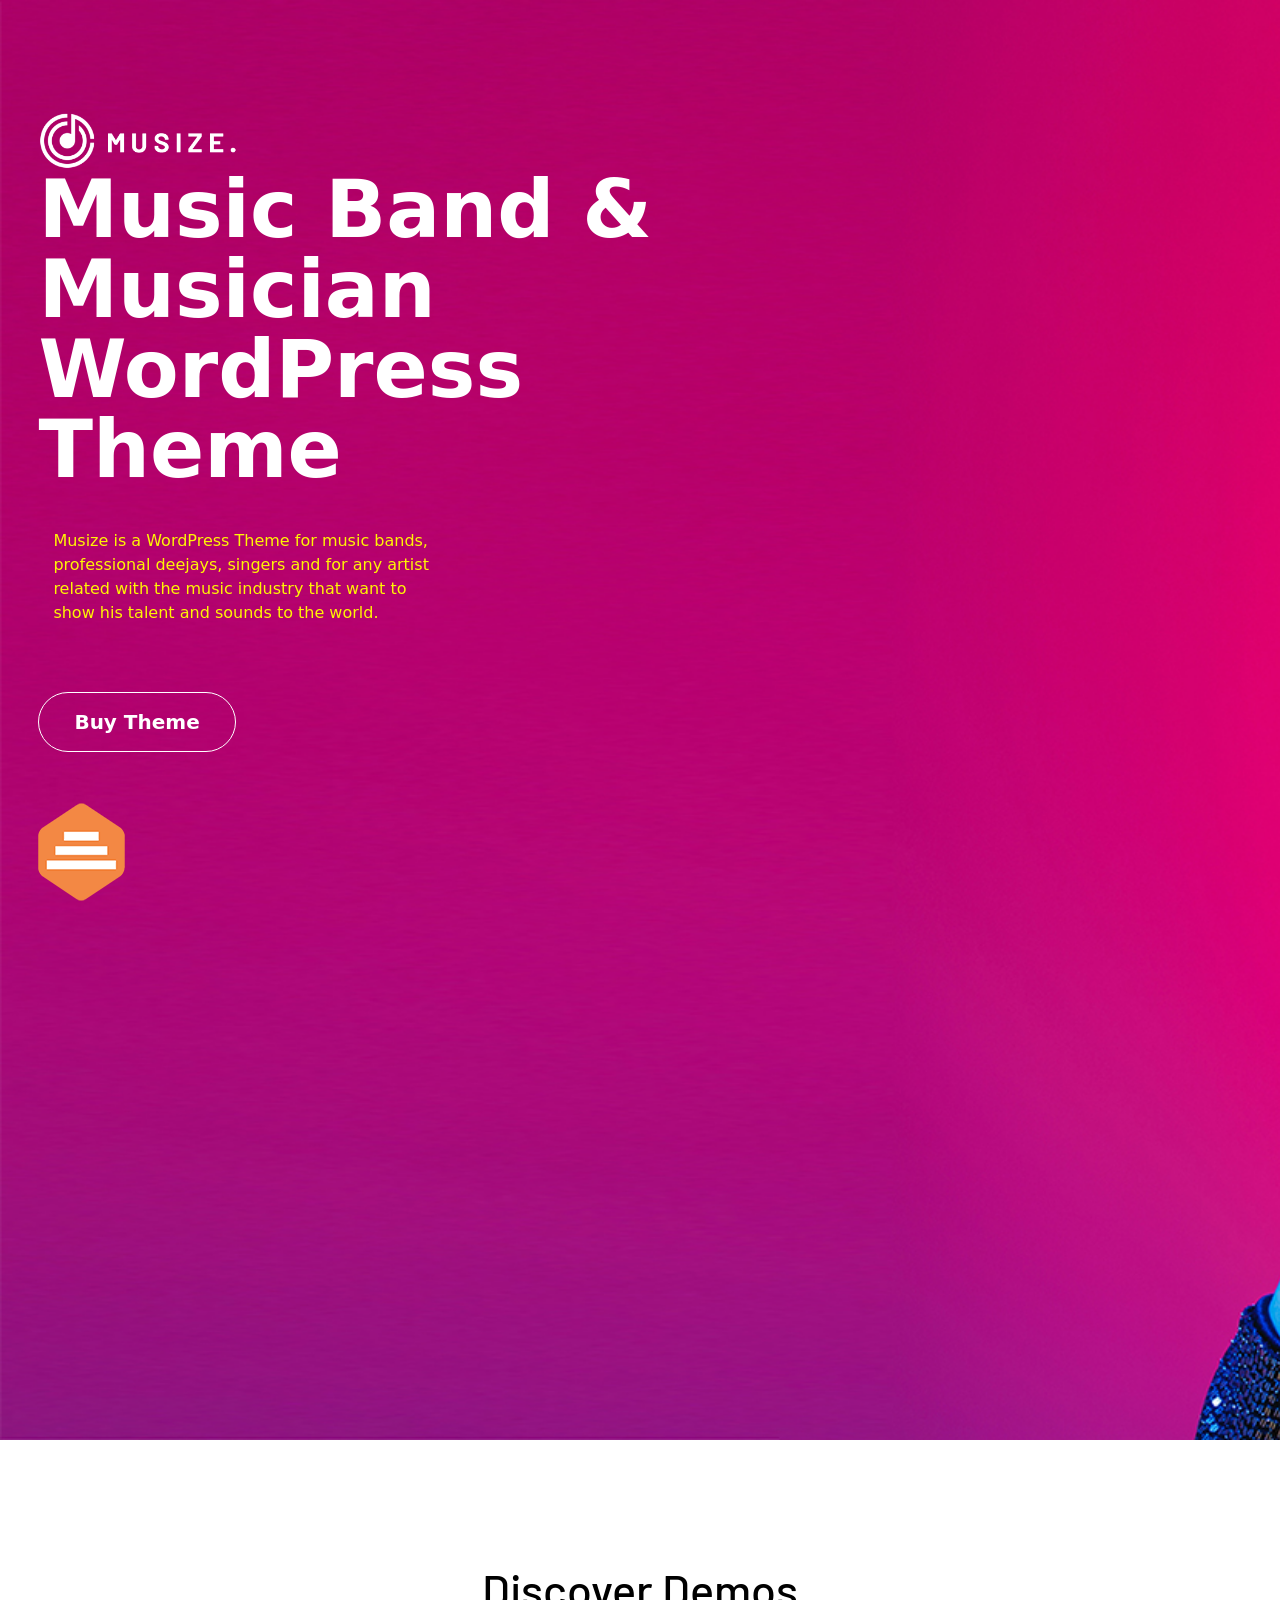
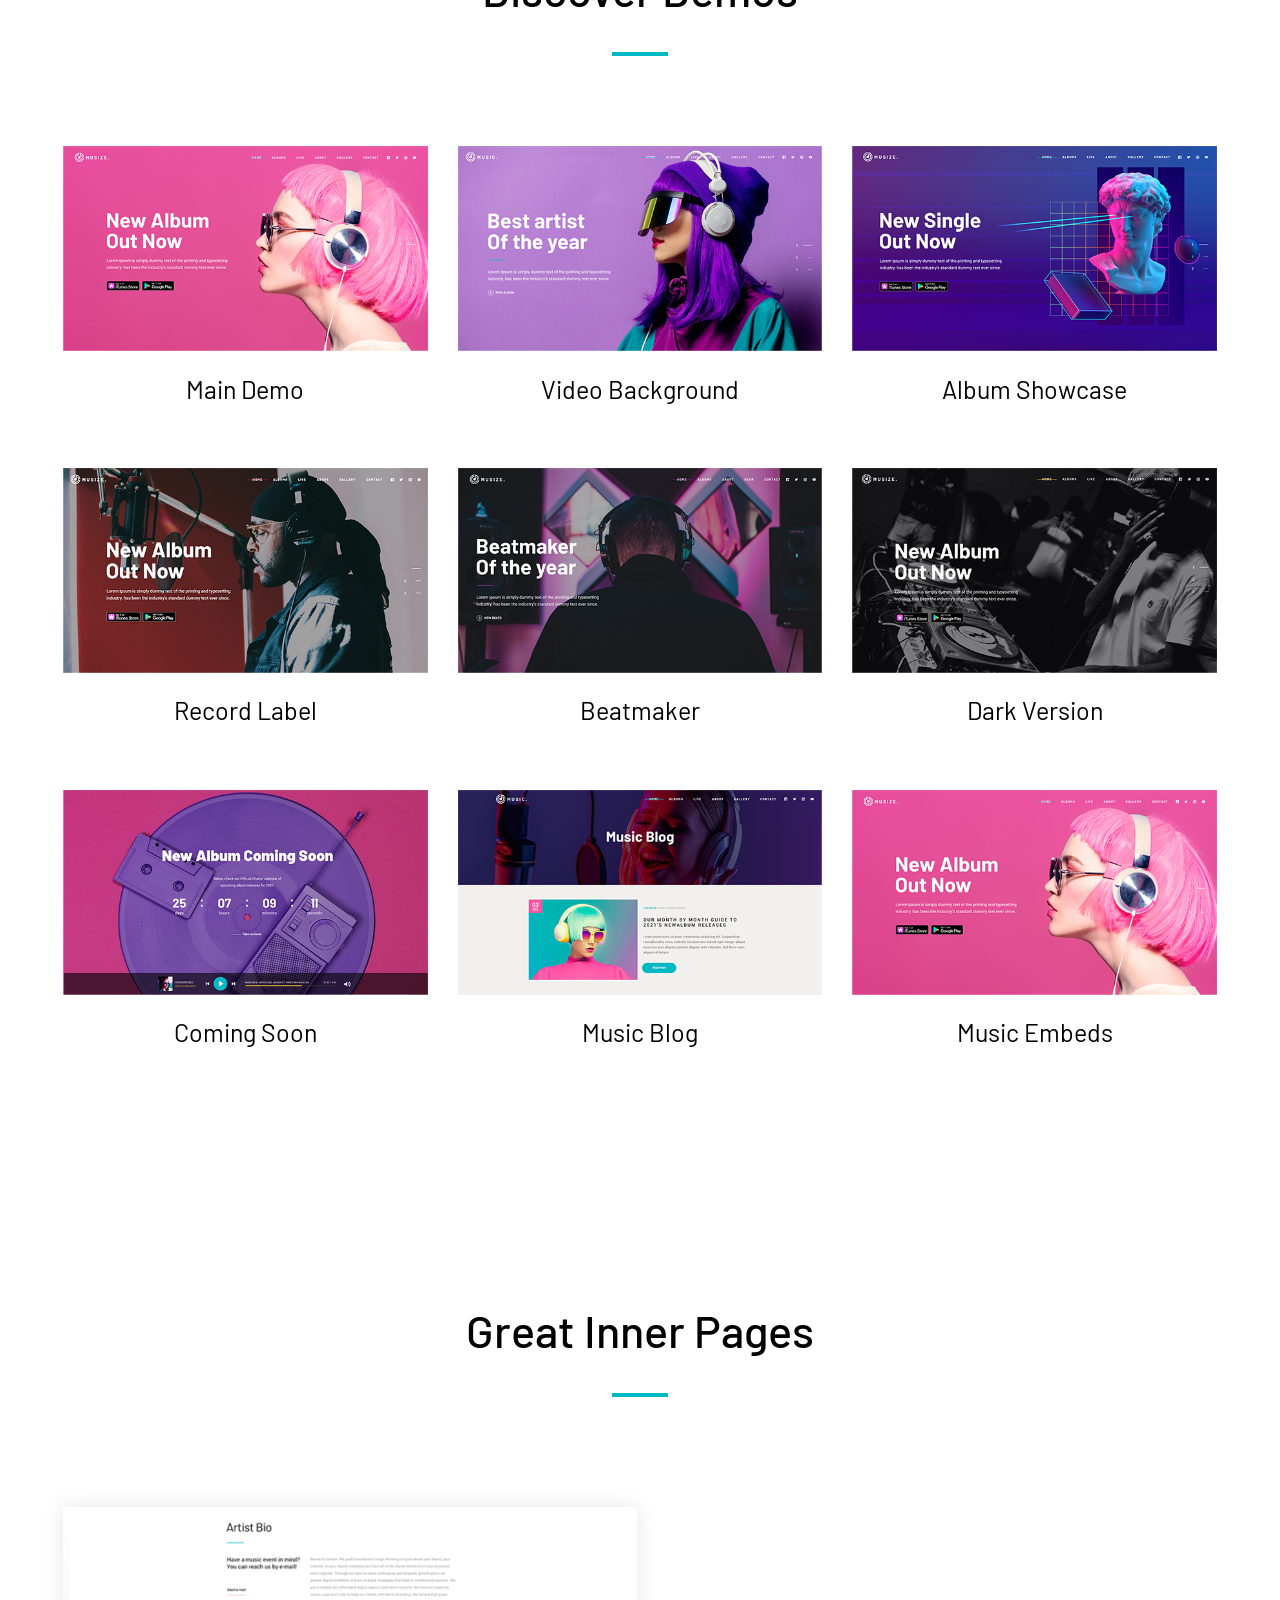
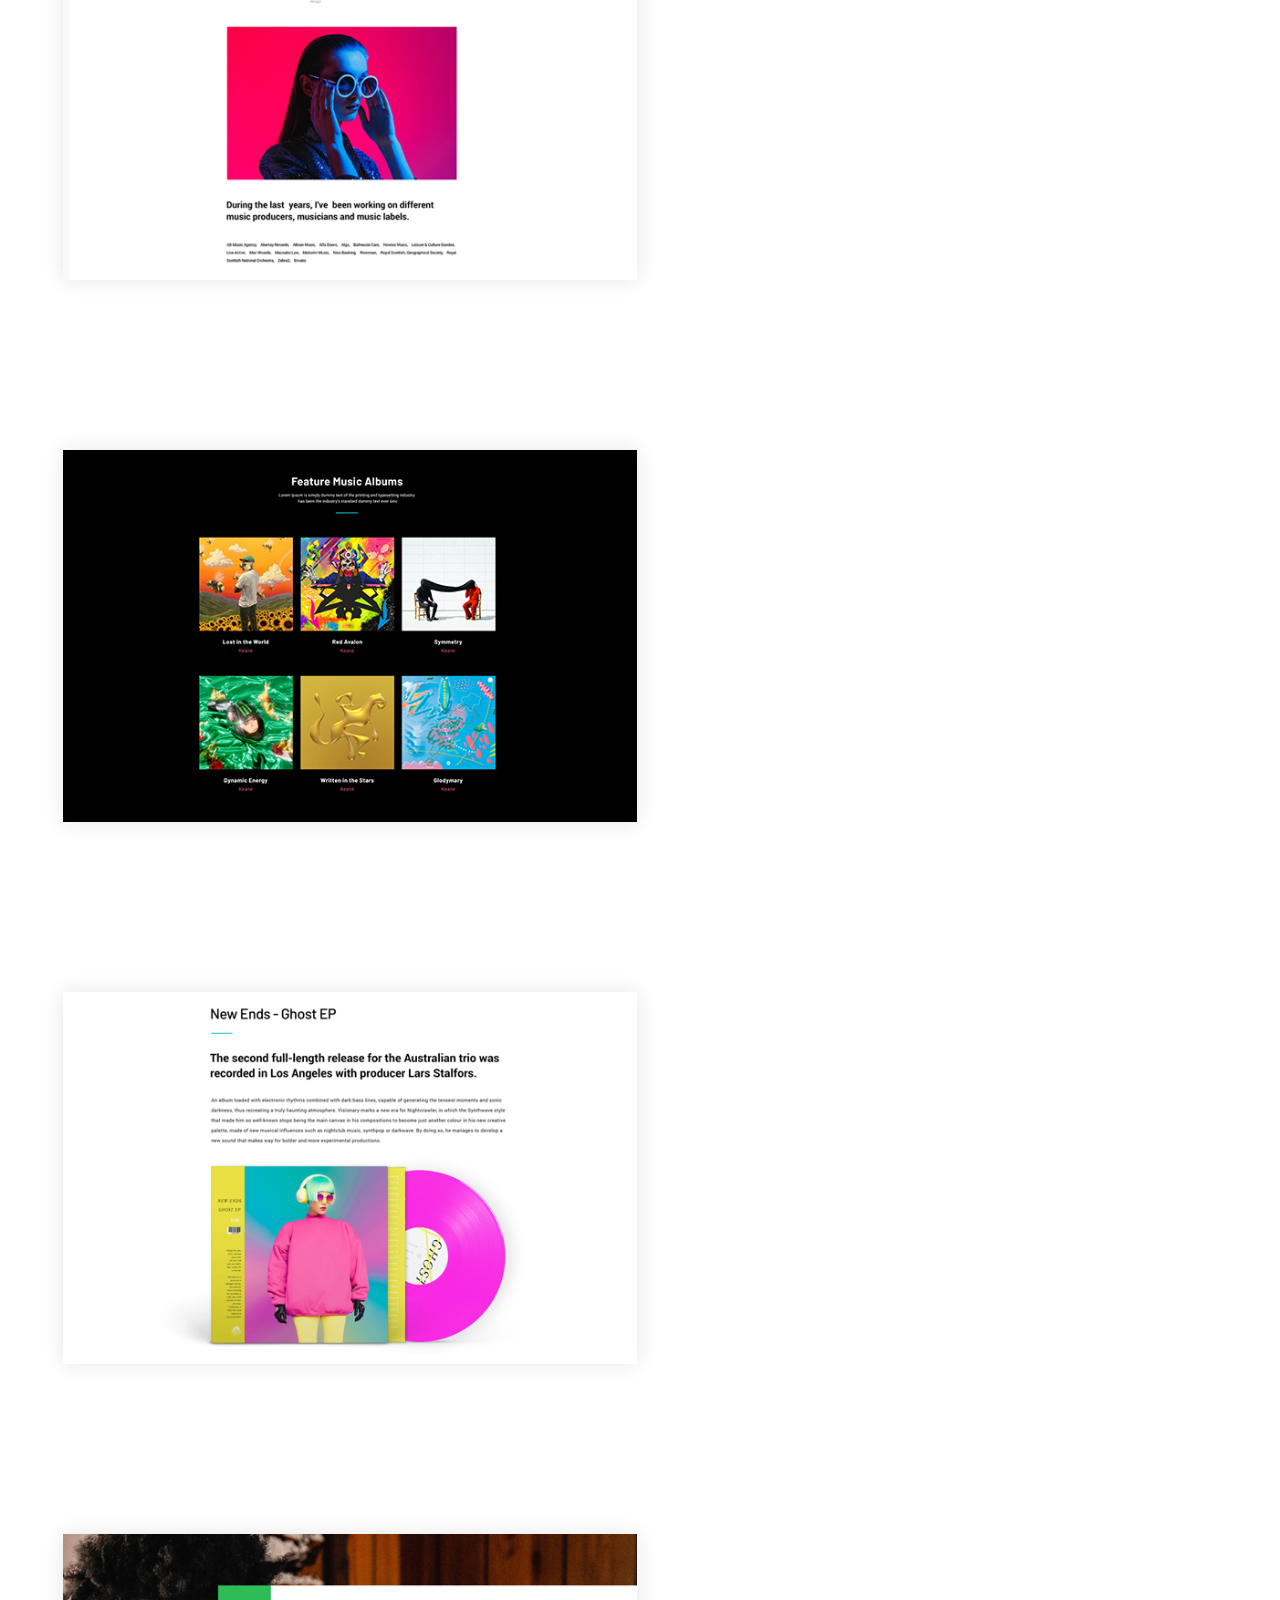
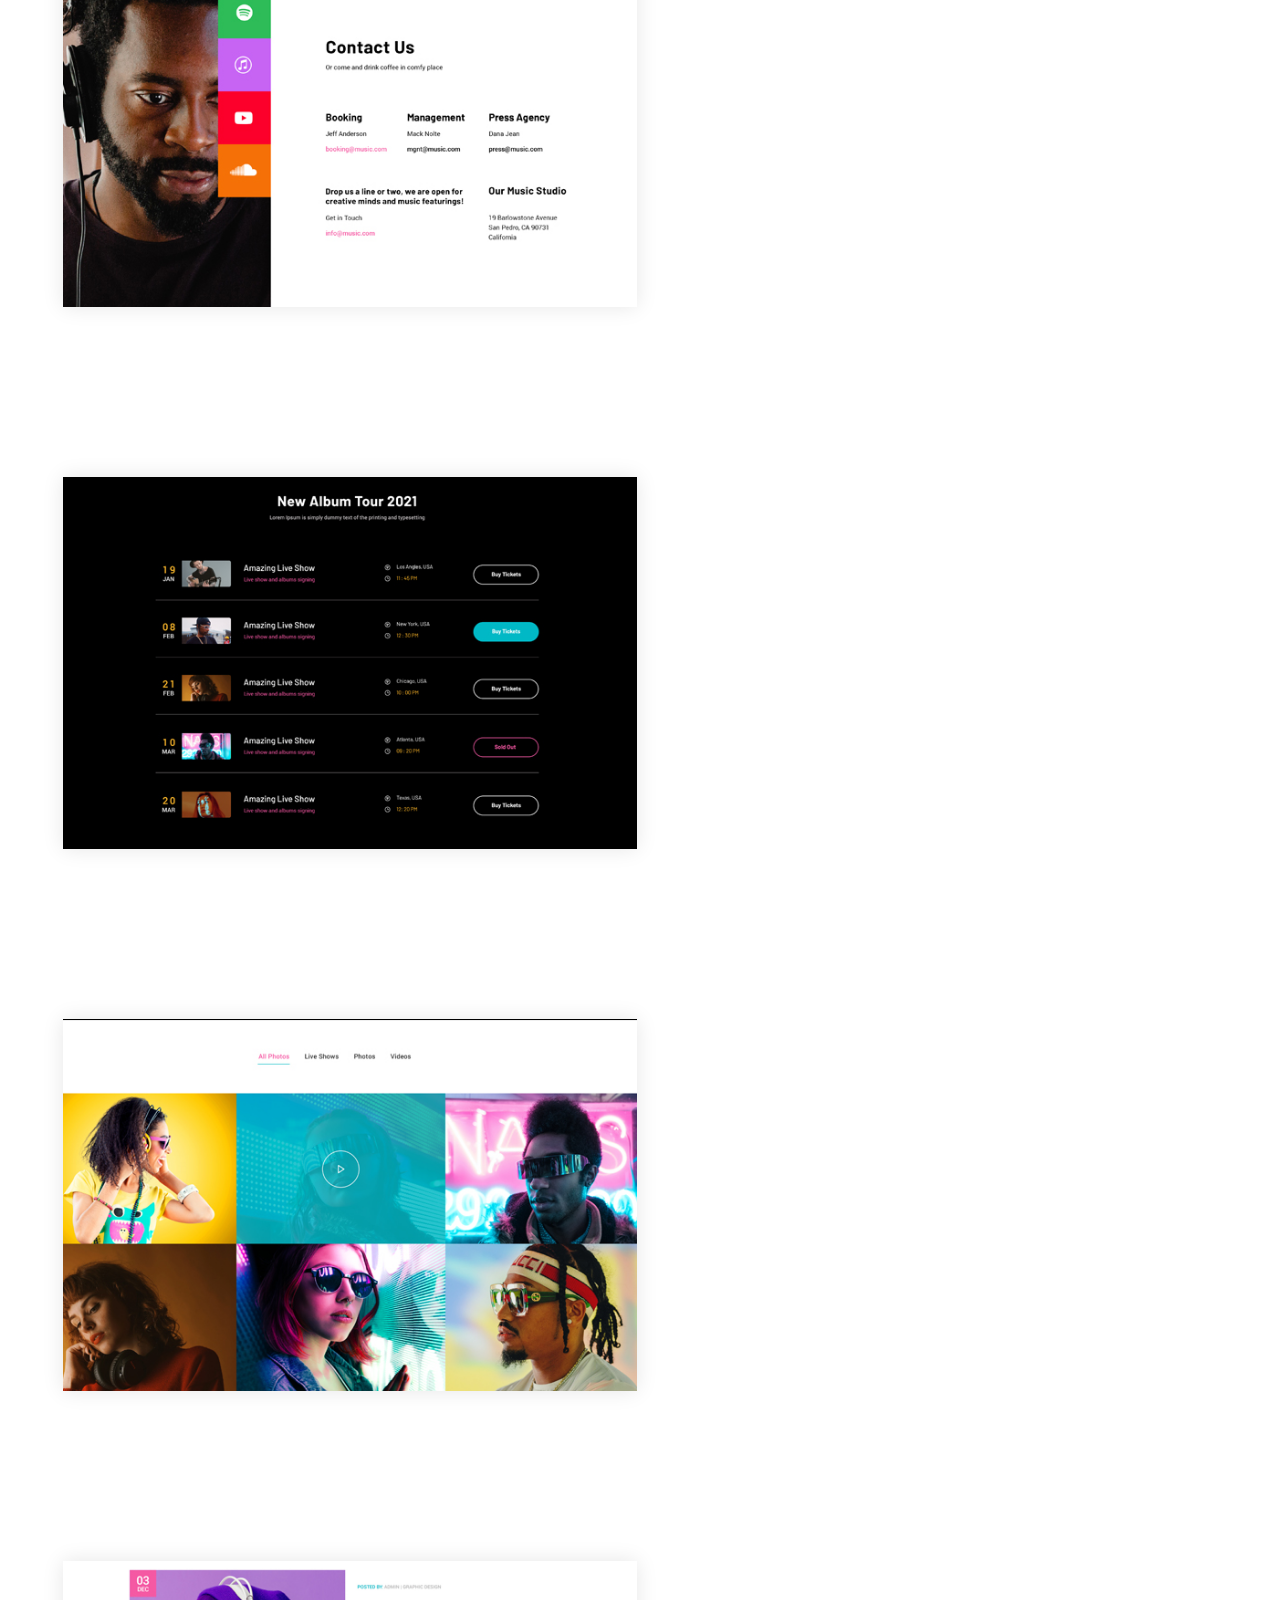
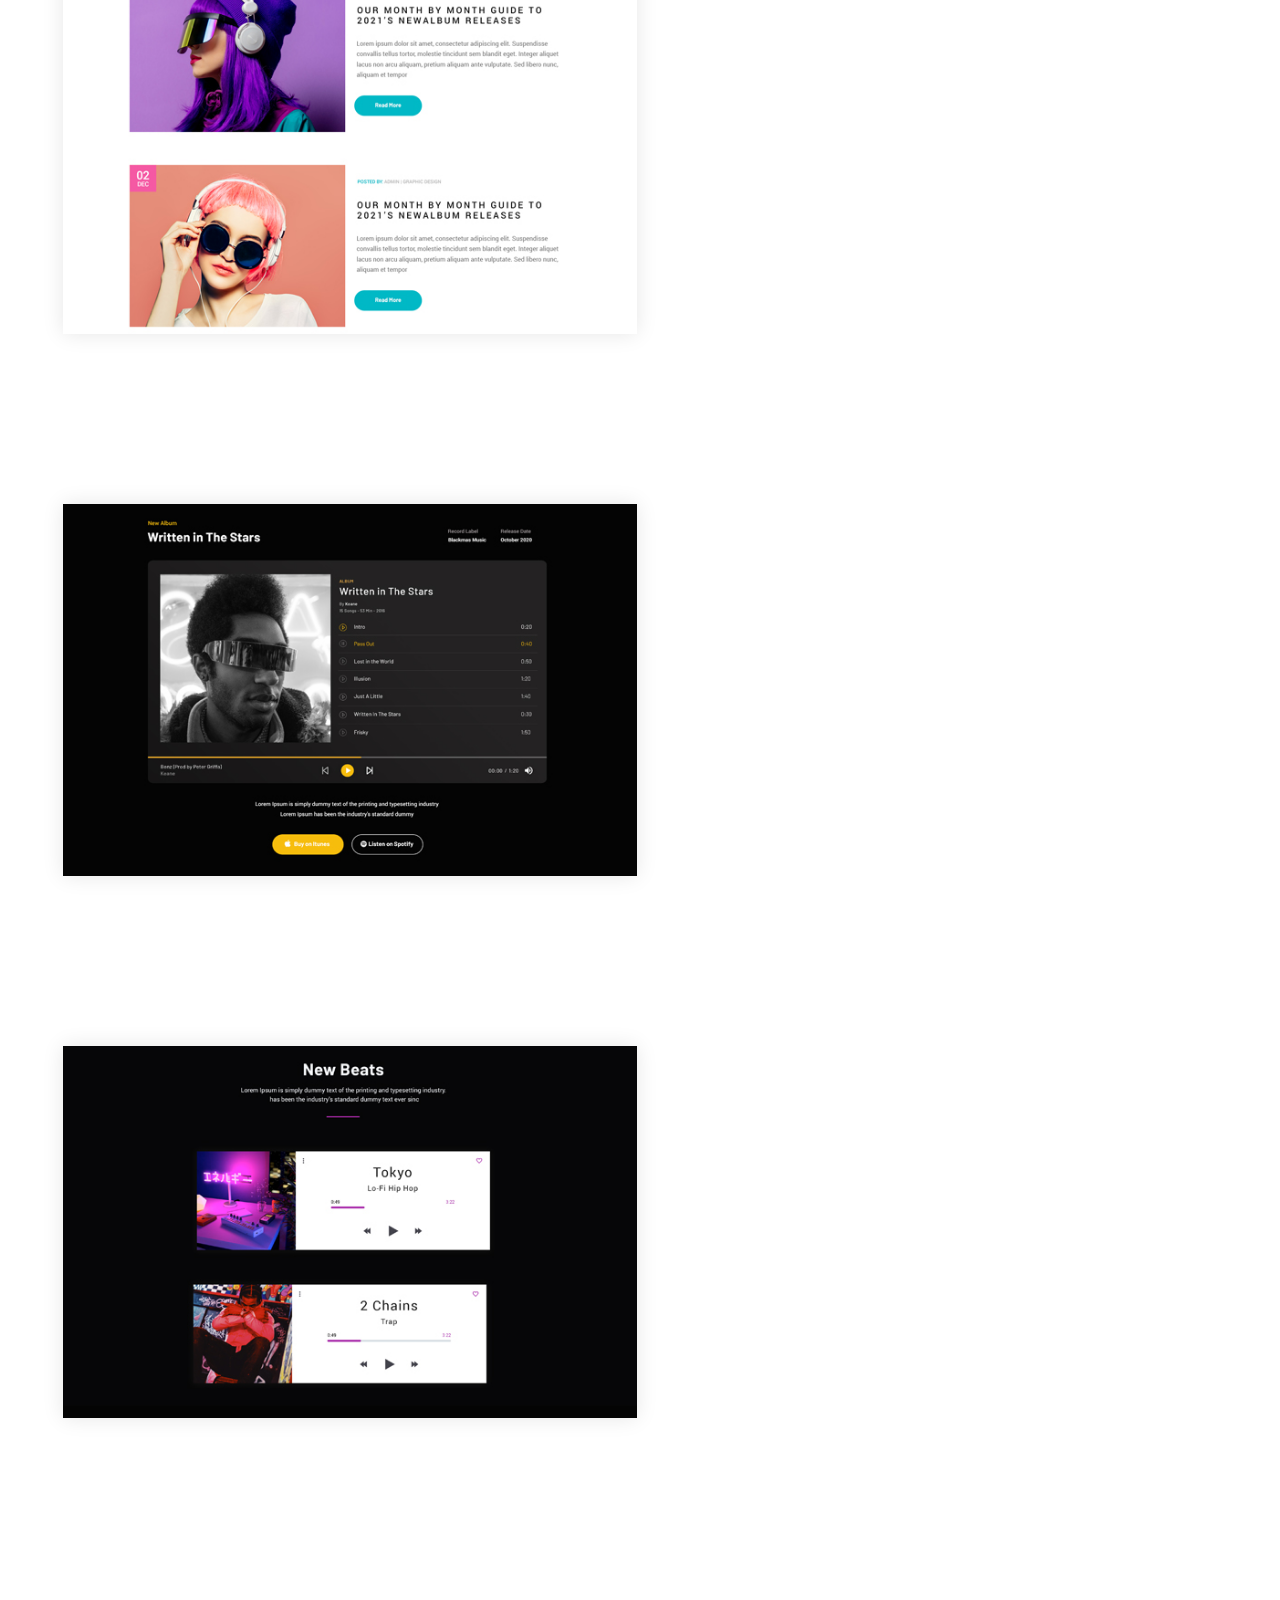
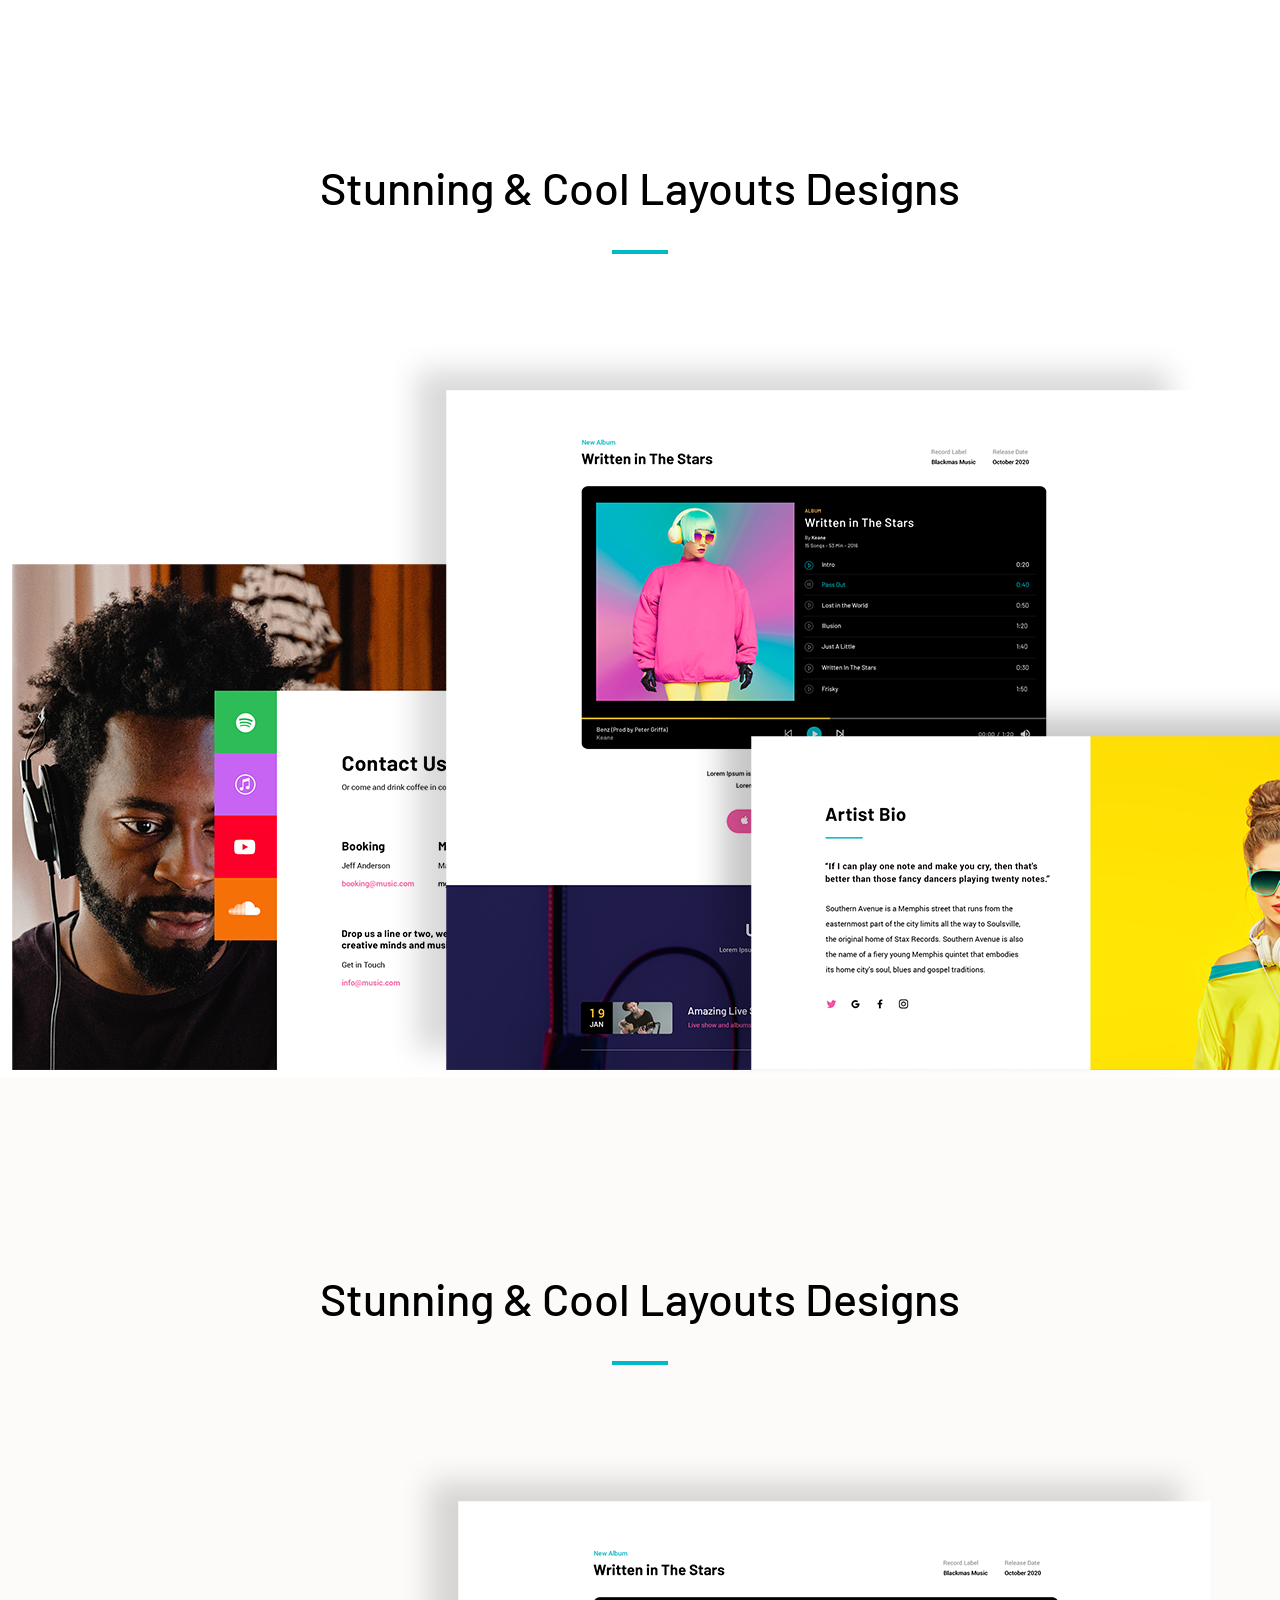
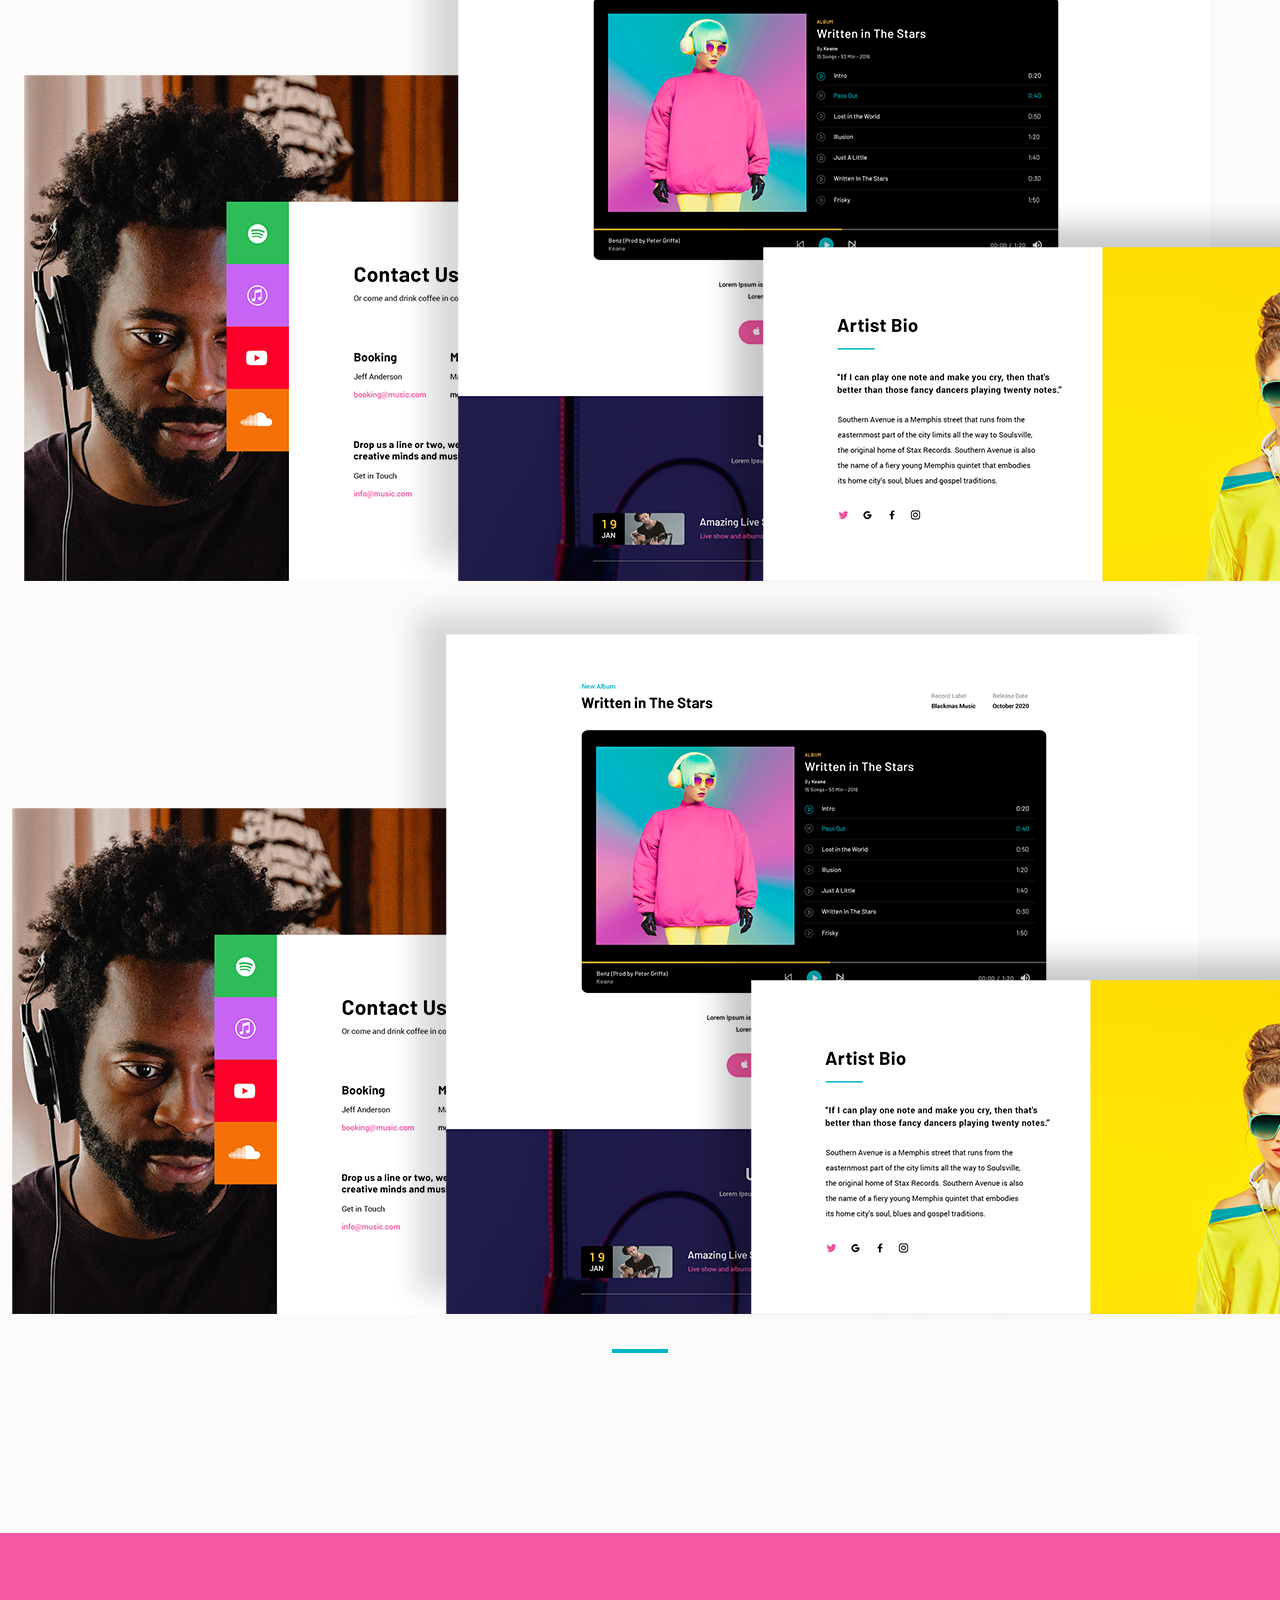
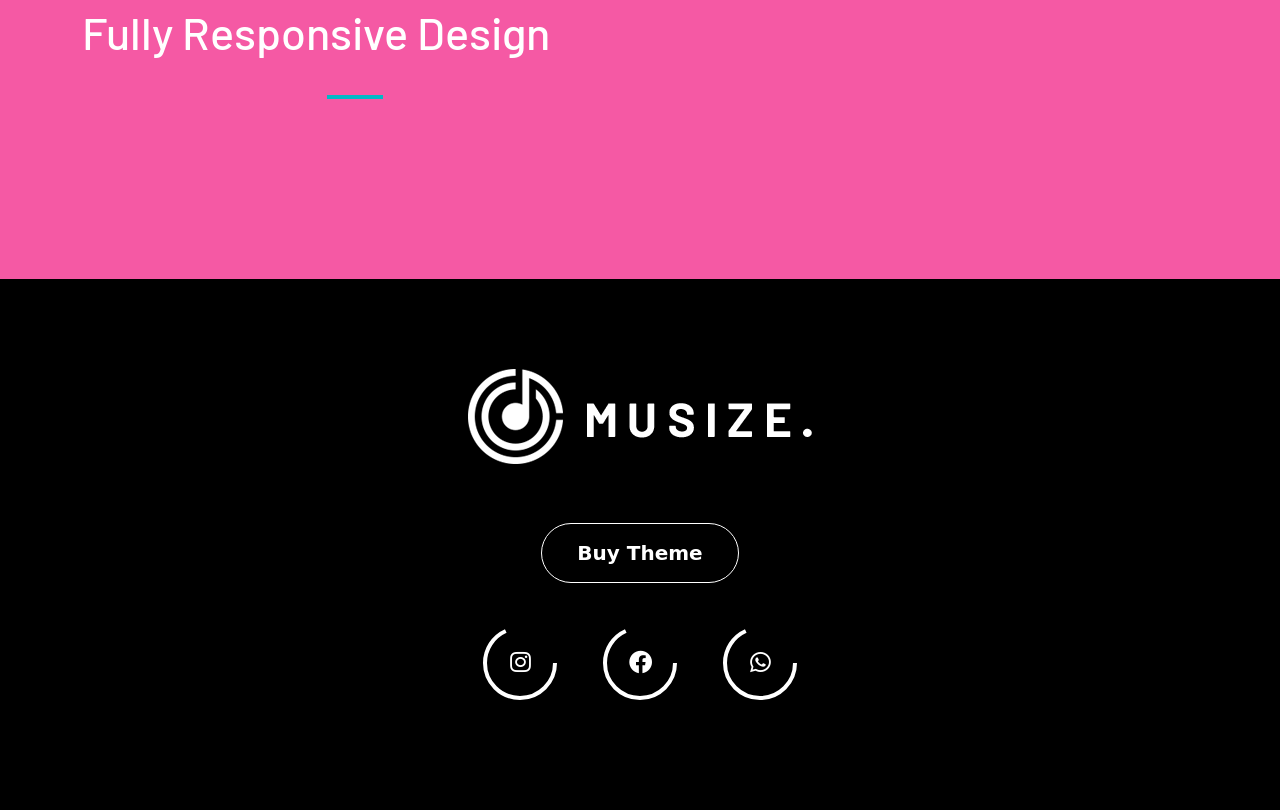
==== index.html @ 23f2fbb3 "Agregando iconos en footer" ====
<!DOCTYPE html>
<html lang="en">

<head>
    <meta charset="utf-8" />
    <meta name="viewport" content="width=device-width, initial-scale=1" />

    <title>EP1</title>
    <link href="https://cdn.jsdelivr.net/npm/bootstrap@5.2.1/dist/css/bootstrap.min.css" rel="stylesheet"
        integrity="sha384-iYQeCzEYFbKjA/T2uDLTpkwGzCiq6soy8tYaI1GyVh/UjpbCx/TYkiZhlZB6+fzT" crossorigin="anonymous" />
    <link rel="stylesheet" type="text/css" href="//cdn.jsdelivr.net/npm/slick-carousel@1.8.1/slick/slick.css"/>
    <link rel="stylesheet" type="text/css" href="//cdn.jsdelivr.net/npm/slick-carousel@1.8.1/slick/slick-theme.css"/>
    <link rel="stylesheet" href="https://unpkg.com/boxicons@2.1.1/css/boxicons.min.css">
    <link rel="stylesheet" href="css/style.css" />
    
</head>

<body>

    <div id="container" class="img-fluid">
        <div id="david">
            <div id="logo">
                <img src="img/logo.png" width="200px" alt="">
            </div>
            <h2 class="col-lg-7 col-md-6 col-sm-6">Music Band & Musician WordPress Theme</h2>
            <p class="col-lg-4 col-md-6 col-sm-6">Musize is a WordPress Theme for music bands, professional deejays,
                singers and for any artist related with the music industry that want to show his talent and sounds to
                the world.</p>
            <a id="boton" href="https://themeforest.net/item/musize-a-vivid-music-wordpress-theme/33790207" title=""
                class="ld-btn" target="_blank">buy theme</a> <br>
            <img src="img/pw.png" alt="">
        </div>
    </div>

    <div class="landing-page">
        <script src="https://cdn.jsdelivr.net/npm/bootstrap@5.2.1/dist/js/bootstrap.bundle.min.js"
            integrity="sha384-u1OknCvxWvY5kfmNBILK2hRnQC3Pr17a+RTT6rIHI7NnikvbZlHgTPOOmMi466C8"
            crossorigin="anonymous"></script>

        <!-- Logo flotante-->
        <div class="logo-1">
            <img src="http://jellydemos.com/musize/landing/" alt="logotipo" title="Logo">
        </div>
        <!---->

        <!-- Enrique Alvites (Dicover Demos) -->

        <!-- Cabecera -->

        <section class="block">
            <div class="container-fluid">
                <div class="sec-v-title text-center">
                    <h2>Discover Demos</h2>
                </div>

                <!-- Canciones -->

                <div class="songs">
                    <div class="row" id="padre">
                        <div class="col-lg-4 col-md-6 col-sm-6 div-demo">
                            <div class="song">
                                <div class="repo-song-file">
                                    <img src="img/ea-img-1.jpg" class="imgmove" alt="">
                                    <a href="#" class="t-link"></a>
                                </div>
                                <h3>
                                    <a href="#">Main Demo</a>
                                </h3>
                            </div>
                        </div>
                        <div class="col-lg-4 col-md-6 col-sm-6 div-demo">
                            <div class="song">
                                <div class="repo-song-file">
                                    <img src="img/ea-img-2.jpg" class="imgmove" alt="">
                                    <a href="#" class="t-link"></a>
                                </div>
                                <h3>
                                    <a href="#">Video Background</a>
                                </h3>
                            </div>
                        </div>
                        <div class="col-lg-4 col-md-6 col-sm-6 div-demo">
                            <div class="song">
                                <div class="repo-song-file">
                                    <img src="img/ea-img-3.jpg" class="imgmove" alt="">
                                    <a href="#" class="t-link"></a>
                                </div>
                                <h3>
                                    <a href="#">Album Showcase</a>
                                </h3>
                            </div>
                        </div>
                        <div class="col-lg-4 col-md-6 col-sm-6 div-demo">
                            <div class="song">
                                <div class="repo-song-file">
                                    <img src="img/ea-img-4.jpg" class="imgmove" alt="">
                                    <a href="#" class="t-link"></a>
                                </div>
                                <h3>
                                    <a href="#">Record Label</a>
                                </h3>
                            </div>
                        </div>
                        <div class="col-lg-4 col-md-6 col-sm-6 div-demo">
                            <div class="song">
                                <div class="repo-song-file">
                                    <img src="img/ea-img-5.jpg" class="imgmove" alt="">
                                    <a href="#" class="t-link"></a>
                                </div>
                                <h3>
                                    <a href="#">Beatmaker</a>
                                </h3>
                            </div>
                        </div>
                        <div class="col-lg-4 col-md-6 col-sm-6 div-demo">
                            <div class="song">
                                <div class="repo-song-file">
                                    <img src="img/ea-img-6.jpg" class="imgmove" alt="">
                                    <a href="#" class="t-link"></a>
                                </div>
                                <h3>
                                    <a href="#">Dark Version</a>
                                </h3>
                            </div>
                        </div>
                        <div class="col-lg-4 col-md-6 col-sm-6 div-demo">
                            <div class="song">
                                <div class="repo-song-file">
                                    <img src="img/ea-img-7.jpg" class="imgmove" alt="">
                                    <a href="#" class="t-link"></a>
                                </div>
                                <h3>
                                    <a href="#">Coming Soon</a>
                                </h3>
                            </div>
                        </div>
                        <div class="col-lg-4 col-md-6 col-sm-6 div-demo">
                            <div class="song">
                                <div class="repo-song-file">
                                    <img src="img/ea-img-8.jpg" class="imgmove" alt="">
                                    <a href="#" class="t-link"></a>
                                </div>
                                <h3>
                                    <a href="#">Music Blog</a>
                                </h3>
                            </div>
                        </div>
                        <div class="col-lg-4 col-md-6 col-sm-6 div-demo">
                            <div class="song">
                                <div class="repo-song-file">
                                    <img src="img/ea-img-9.jpg" class="imgmove" alt="">
                                    <a href="#" class="t-link"></a>
                                </div>
                                <h3>
                                    <a href="#">Music Embeds</a>
                                </h3>
                            </div>
                        </div>
                    </div>
                </div>
            </div>
        </section>

        <!--Guerson Leon (Carousel)-->
        <section class="block">
            <div class="fixed-bg bg-lightt"></div>
            <div class="container-fluid">
                <div class="sec-v-title text-center">
                    <h2>Great Inner Pages</h2>
                </div>
                <!--sec-v-title end-->
                <!--Inner pages Carousel-->
                <div class="innerpages innerpage-slider row">
                    <div class="col-lg-4" style="width: 604px;">
                        <div class="innerpage">
                            <div class="innerpage-thumb">
                                <img src="img/carousel01.jpg" alt>
                                <a href="#" title class="t-link"></a>
                            </div>
                        </div>
                    </div>
                    <div class="col-lg-4" style="width: 604px;">
                        <div class="innerpage">
                            <div class="innerpage-thumb">
                                <img src="img/carousel02.jpg" alt>
                                <a href="#" title class="t-link"></a>
                            </div>
                        </div>
                    </div>
                    <div class="col-lg-4" style="width: 604px;">
                        <div class="innerpage">
                            <div class="innerpage-thumb">
                                <img src="img/carousel03.jpg" alt>
                                <a href="#" title class="t-link"></a>
                            </div>
                        </div>
                    </div>
                    <div class="col-lg-4" style="width: 604px;">
                        <div class="innerpage">
                            <div class="innerpage-thumb">
                                <img src="img/carousel04.jpg" alt>
                                <a href="#" title class="t-link"></a>
                            </div>
                        </div>
                    </div>
                    <div class="col-lg-4" style="width: 604px;">
                        <div class="innerpage">
                            <div class="innerpage-thumb">
                                <img src="img/carousel05.jpg" alt>
                                <a href="#" title class="t-link"></a>
                            </div>
                        </div>
                    </div>
                    <div class="col-lg-4" style="width: 604px;">
                        <div class="innerpage">
                            <div class="innerpage-thumb">
                                <img src="img/carousel06.jpg" alt>
                                <a href="#" title class="t-link"></a>
                            </div>
                        </div>
                    </div>
                    <div class="col-lg-4" style="width: 604px;">
                        <div class="innerpage">
                            <div class="innerpage-thumb">
                                <img src="img/carousel07.jpg" alt>
                                <a href="#" title class="t-link"></a>
                            </div>
                        </div>
                    </div>
                    <div class="col-lg-4" style="width: 604px;">
                        <div class="innerpage">
                            <div class="innerpage-thumb">
                                <img src="img/carousel08.jpg" alt>
                                <a href="#" title class="t-link"></a>
                            </div>
                        </div>
                    </div>
                    <div class="col-lg-4" style="width: 604px;">
                        <div class="innerpage">
                            <div class="innerpage-thumb">
                                <img src="img/carousel09.jpg" alt>
                                <a href="#" title class="t-link"></a>
                            </div>
                        </div>
                    </div>
                
                </div>

                <!--Innerpages Carousel END-->
            </div>

        </section>
    </div>

 
    <section class="block pb-0">
        <div class="fixed-bg bg-lightt"></div>
        <div class="container-fluid">
            <div class="sec-v-title text-center">
                <h2>Stunning &amp; Cool Layouts Designs</h2>
            </div><!--sec-v-title end-->
            <div class="dp-bg text-center">
                <img src="img/section.png" alt="">
            </div><!--dp-bg end-->
        </div>
    </section>

    <section class="responsive-design">


    <!-- REVISIÓN -->

    <section id="contenido" class="padded">
        <div class="container-fluid">
            <div class="sec-v-title text-center">


                <section class="block pb-0">
                    <div class="fixed-bg bg-lightt">
                        <div class="container-fluid">
                            <div class="sec-v-title text-center">

                                <h2>Stunning &amp; Cool Layouts Designs</h2>
                            </div>
                            <!--sec-v-title end-->
                            <div class="dp-bg text-center">
                                <img src="img/section.png" alt="">
                            </div>
                            <!--dp-bg end-->
                        </div>
                    </div>
                </section>

                <!-- REVISIÓN -->

                <!-- REVISIÓN -->

                <!--sec-v-title end-->
                <div class="img-fluid imgmove col-md-12">
                    <img src="img/section.png" alt="">
                </div>
                <!--dp-bg end-->
            </div>
    </section>
    <!---->

    <section id="responsive" class="responsive-design padded">
        <div class="container">
            <div class="row align-items-center">
                <div class="col-lg-6">
                    <div class="sec-v-title v2">


                        <h2 id="tex">Fully Responsive Design </h2>
                    </div>
                </div>
                <div class="col-lg-6">
                    <div class="sp-img">
                        <img src="assets/images/resources/landing/sp1.png" alt="">
                    </div><!--sp-img end-->
                </div>
            </div>
        </div>
    </section>    

    <footer class="footer1">
        <div class="caja1">
            <div class="caja2">
                <img src="img/img2.png" alt="">
            </div>
            <div>
                <a href="https://themeforest.net/item/musize-a-vivid-music-wordpress-theme/33790207" title class="buy" target="_blank">Buy Theme</a>
            </div>
            <div class="icon1">
                <div class="icon2">
                    <svg heigth="80" width="80">
                        <circle cx="40" cy="40" r="35" stroke="white" stroke-width="4" fill="none"></circle>
                    </svg>
                    <i class='bx bxl-instagram'></i>
                </div>
                <div class="icon2">
                    <svg heigth="80" width="80">
                        <circle cx="40" cy="40" r="35" stroke="white" stroke-width="4" fill="none"></circle>
                    </svg>
                    <i class='bx bxl-facebook-circle'></i>
                </div>
                <div class="icon2">
                    <svg heigth="80" width="80">
                        <circle cx="40" cy="40" r="35" stroke="white" stroke-width="4" fill="none"></circle>
                    </svg>
                    <i class='bx bxl-whatsapp' ></i>
                </div>
            </div>   
        </div>
    </footer>
    <!-- REVISIÓN -->

    <script src="lib/jquery.js"></script>
    <script src="lib/main.js"></script>
    <script type="text/javascript" src="//cdn.jsdelivr.net/npm/slick-carousel@1.8.1/slick/slick.min.js"></script>

</body>

</html>
---- css/style.css ----
@import url('https://fonts.googleapis.com/css2?family=Barlow&display=swap');
@import url('https://fonts.googleapis.com/css2?family=Barlow:ital,wght@0,100;0,200;0,300;0,400;0,500;0,600;0,700;0,800;0,900;1,100;1,200;1,300;1,400;1,500;1,600;1,700;1,800;1,900&family=Roboto:ital,wght@0,100;0,300;0,400;0,500;0,700;0,900;1,100;1,300;1,400;1,500;1,700;1,900&display=swap');

.logo-1{

    width:70px;
    height:132px;position:fixed;
    top:100px;
    left:0px;
    z-index:99999;
    text-indent:-9999px;
    background: url(http://www.designnominees.com/ribbons/designnominees-ribbon-black-left.png) no-repeat;
}

.sec-v-title {
	position: relative;
	padding-bottom: 32px;
	margin-bottom: 90px;
	margin-top: -18px;
}

.sec-v-title h2 {
	color: #000000;
	font-size: 45px;
	font-weight: 700;
	text-transform: capitalize;
}

/* Enrique Alvites */

/* div class="lading-page" */


.landing-page .container-fluid{
	padding: 0 60px;
}

/* Section "block" */

section{
	display: block;
	position: relative;
}

.block{
	padding: 140px 0;
}

.sec-v-title h2{
	color: #000000;
	font-family: 'Barlow', sans-serif;
	font-size: 45px;
	font-weight: 500;
	text-transform: capitalize;
}


.sec-v-title{
	position: relative;
	padding-bottom: 32px;
	margin-bottom: 90px;
	margin-top: -18px;
}

.sec-v-title:before{
	content: '';
	position: absolute;
	bottom: 0%;
	left: 50%;
	width: 56px;
	height: 4px;
	background-color: #00b9c6;
	transform: translateX(-50%);
}

.songs{
	margin: 0;
	padding: 0;
	border: 0;
	vertical-align: baseline;
	margin-bottom: -70px;

}

#padre{
	/* margin: 0 -15px; */
}

.song{
	text-align: center;
	margin-bottom: 62px;
	
}

.repo-song-file{
	margin-bottom: 20px;
	position: relative;
	transition: all 0.3 ease;
	
}

.repo-song-file img{
	width: 100%;
}

.t-link{
	display: block;
	position: absolute;
	top: 0;
	left: 0;
	width: 100%;
	height: 100%;
	transition: all 0.4s ease-in-out;
	color: inherit;
}

.song h3{
	font-family: 'Barlow', sans-serif;
	color: #010100;
	font-size: 25px;
	text-transform: capitalize;
	font-weight: 400;
	padding: 2.3px;
}

.song h3 a{
	text-decoration: none;
	color: inherit;
}

a:hover{
	text-decoration: none;
	color: inherit;
}

.div-demo{
	padding: 0 15px;
}
/* Fin Enrique Alvites */

.carousel-inner img{
    max-width: 200vh;
    object-fit: cover;
} 
.padded{
    padding-top: 90px;
    padding-bottom: 90px;
}

#carousel {
    position: relative;
}

#cabezera{
	background-color: rgba(226,1,101,255);
}
#contenido{
	background-color: rgba(252,251,250,255);
}
#responsive{
	background-color: rgba(245,89,164,255);
}

/* Guerson Aarom */
/* carousel  */
.innerpage{
	text-align: center;
	margin-bottom: 62px;
}
.innerpage-thumb{
	margin-bottom: 20px;
	position: relative;
	transition: all 0.3s ease;
}
.innerpage-thumb > img{
	width: 100%;
}
.innerpages{
	 margin-bottom: -70px;
}

.innerpages.innerpage-slider.row.slick-initialized.slick-slider.slick-dotted {}
.innerpage-slider .innerpage{
	margin-bottom: 130px;
	padding-top: 20px;
	padding-bottom: 20px;
}
.innerpage-slider .innerpage .innerpage-thumb{
	margin-bottom: 0;
	box-shadow: 0 0 20px rgb(0 0 0 /10%);	
}
img{
	vertical-align: middle;
	height: auto;
}

.col-lg-4{
	padding-right: 15px;
	padding-left: 15px;
}


.slick-dots{
	bottom: 30px;
	
}
.slick-dots li{
	margin-right: 12px;
}

.slick-dots li button{
	width: 20px;
	height: 20px;
	border-radius: 50%;
	background-color: #f559a4;
}

.slick-slide-control07{
	display: none;
}

.slick-dots li:last-child{
	display: none;
}


.slick-dots li.slick-active button{
	background-color:#00b9c6;
	
}
.slick-dots li.slick-active button::before{
	color: transparent;
}

.slick-dots li button::before{
	color: transparent;
}


/*carousel end*/
/* End Guerson Leon*/



#david {
    position: relative;
    top: 1%;
    left: 3%;
}

#container{
    width: 100%;
    background-image: url(../img/img.jpg); 
    height: 100%; 
    background-repeat: no-repeat;
	background-size: cover;
	padding: 100px 0 120px;
    background-position: left;
}
#tex{
	color: #fff;

}
#david h2 {
    font-weight: 700;
    font-size: 80px; 
    line-height: 80px; 
    color: white;
    margin-bottom: 3%;
}
#container p {
    color: #fef504;

}
#boton {
    display: inline-block;
    color: #fff;
    font-size: 20px;
    height: 60px;
    line-height: 58px;
    font-weight: 700;
    padding: 0 35px;
    border-radius: 30px;
    border: 1px solid #fff;
    text-transform: capitalize;
    margin: 4% 0 4% 0;
    text-decoration: none;
}


@media (max-width: 768px){
    #container {padding: 30px 0 100px;}
    }

@media (max-width: 1200px){
        #container {background-position: center;}
        #container {padding: 0 150px;}
    }

	footer{
		display: block;
		margin: 0;
		border: 0;
		font: inherit;
		width: 100%;
	}
	
	.footer1{
		background-color: #000000;
		padding: 87px 0;
	}
	
	.caja1 {
		padding: 0 15px;
		text-align: center;
	}
	
	.caja2 {
		text-align: center;
	}
	
	.caja2 img{
		margin-bottom: 55px;
	}
	
	.buy {
		display: inline-block;
		color: #fff;
		font-size: 20px;
		height: 60px;
		line-height: 58px;
		font-weight: 700;
		padding: 0 35px;
		border-radius: 30px;
		border: 1px solid #fff;
		margin-bottom: 20px;
	}
	
	a{
		text-decoration: none;
		background-color: transparent;
		touch-action: manipulation;
	}
	
	.buy:hover{
		background-color: #fff;
		transition: background-color 1s;
	}
	@media (max-width: 1700px){
		#container {height: 160vh;}
	
	}
	@media (max-width: 1200px){
		#container {background-position: center;}
		#container {padding: 0 10px;}
		#container {height: 160vh;}
		#david {position: relative;}
		#david {top: 1%;}
		#david {left: 3%;}
		#david img {margin: 2%;}
		}
	@media (max-width: 768px){
		#container {height: 170vh;}
		#david {top: 1%;}
		#david {left: 2%;}
		}
	@media (max-width: 576px){
		#container {height: 140vh;}
	}

	.icon1{
		width: 100%;
		display: flex;
		align-items: center;
		flex-wrap: wrap;
		cursor: pointer;
		justify-content: center;
	}
	
	.icon2{
		position: relative;
		width: 80px;
		height: 80px;
		margin: 20px;
		border-radius: 50%;
		transition: all .8s;
	}
	
	.icon2:hover{
		background-color: #e60073;
		box-shadow: 0 0 20px #e60073;
	}
	
	.icon2:hover:nth-child(2){
		background-color: #1877f2;
		box-shadow: 0 0 20px #1877f2;
	}
	
	.icon2:hover:nth-child(3){
		background-color: #25d366;
		box-shadow: 0 0 20px #25d366;
	}
	
	.icon2 i{
		color: #fff;
		position: absolute;
		top: 50%;
		left: 50%;
		transform: translate(-50%, -50%);
		font-size: 1.7rem;
	}
	
	svg circle{
		stroke-dasharray: 150;
		transition: all .8s ease-in-out;
	}
	
	.icon2:hover circle{
		stroke-dasharray: 220;
	}
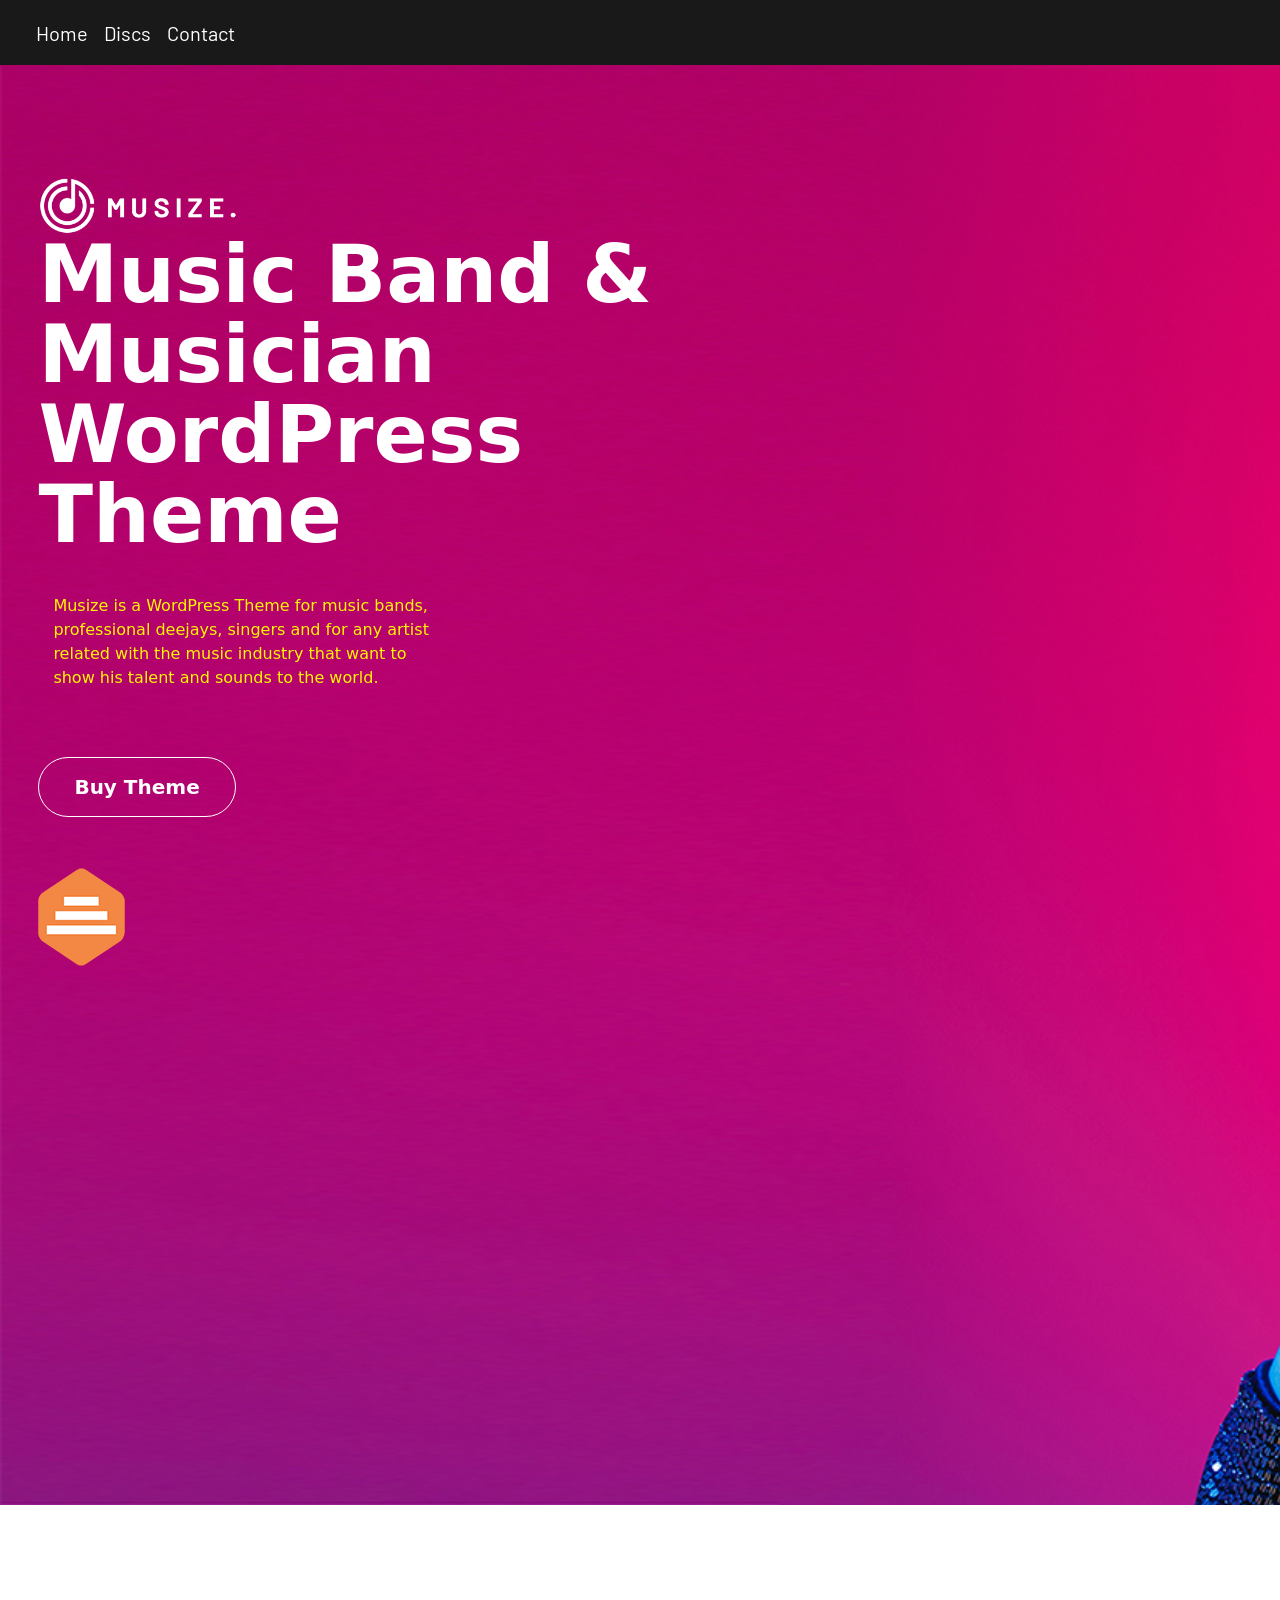
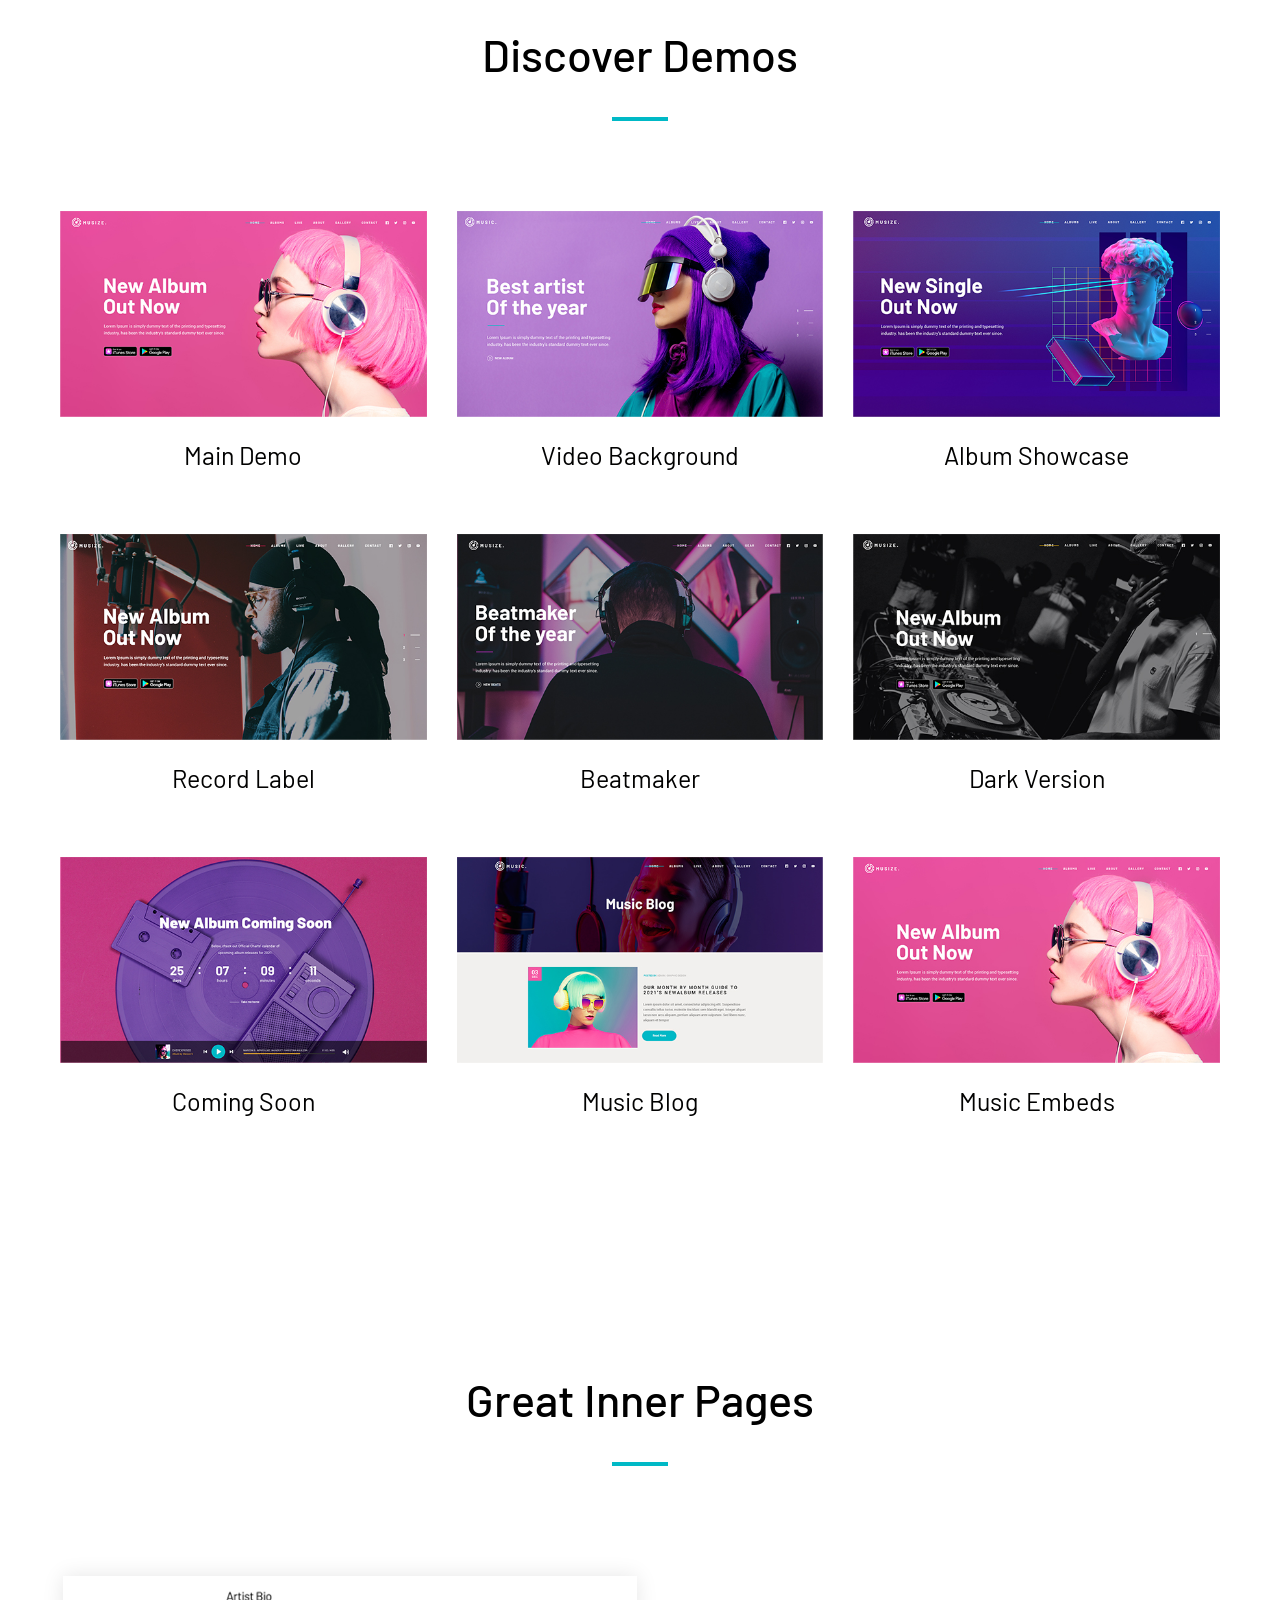
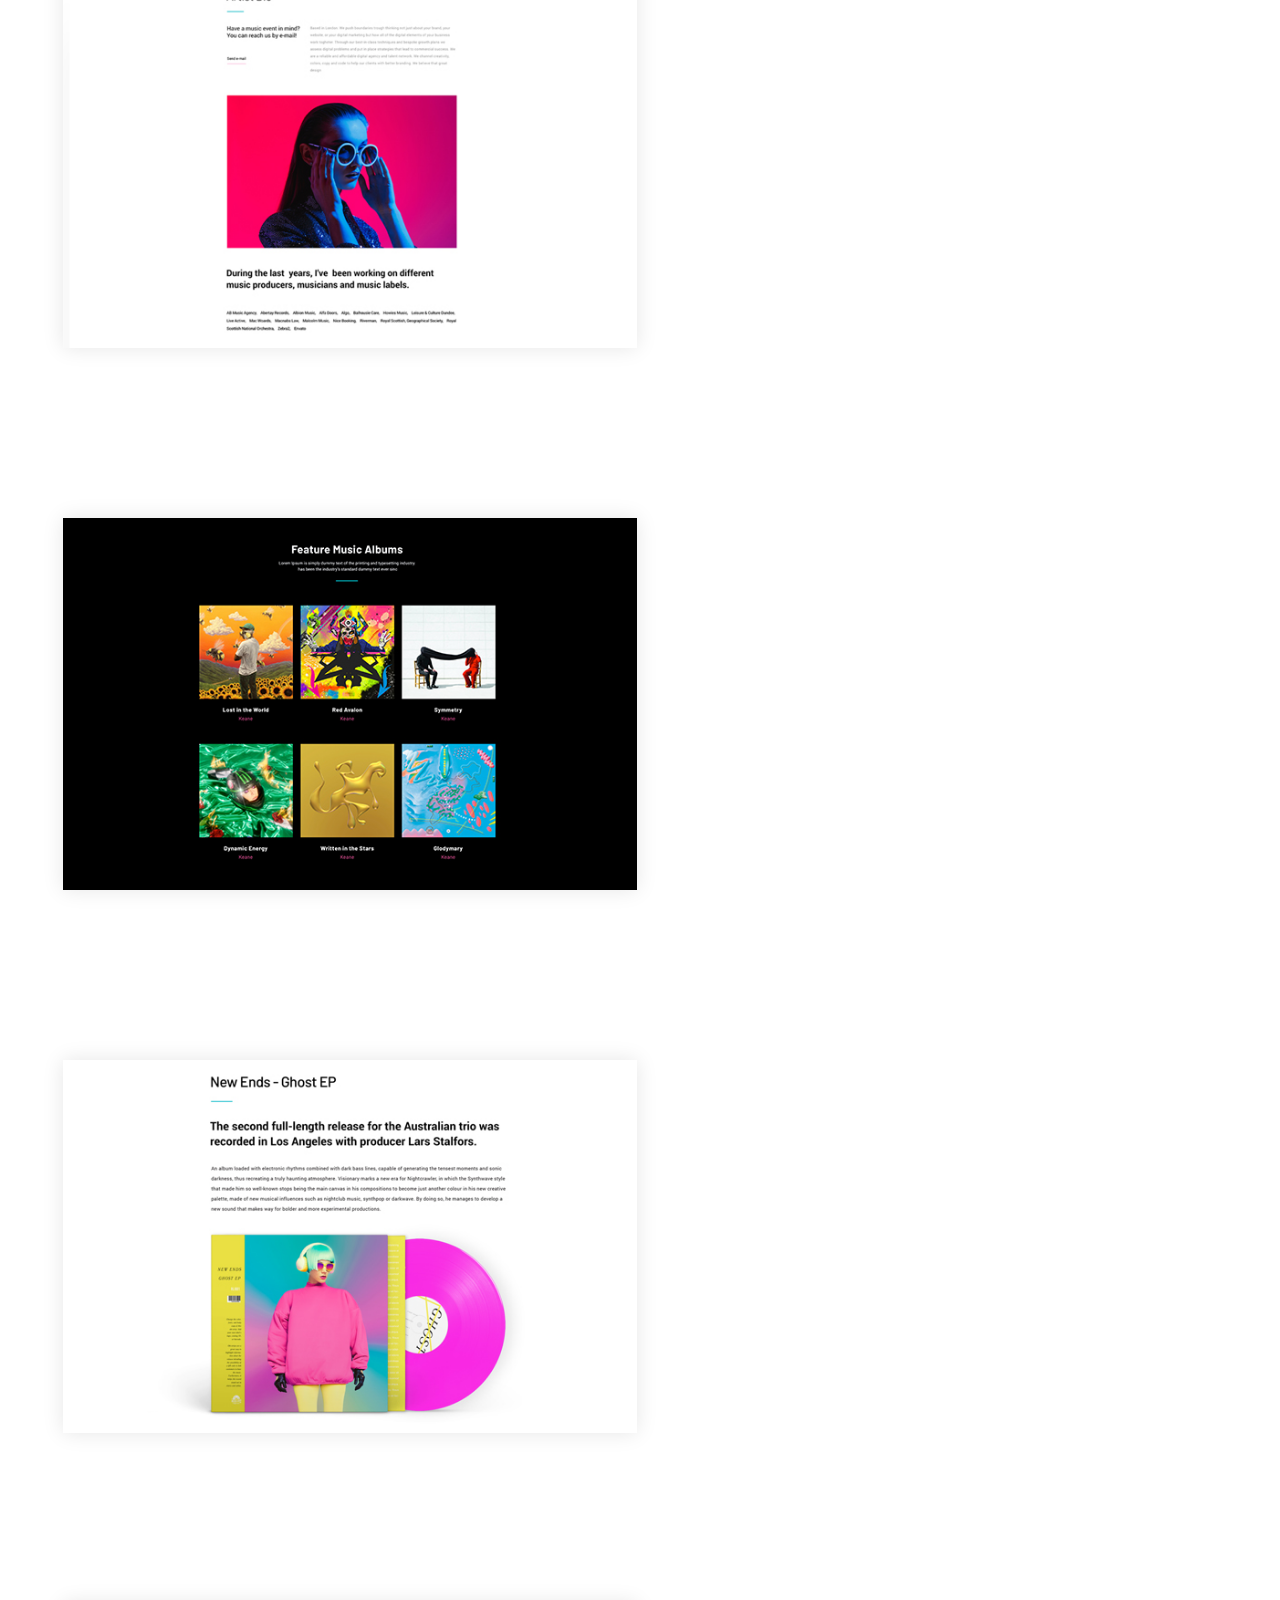
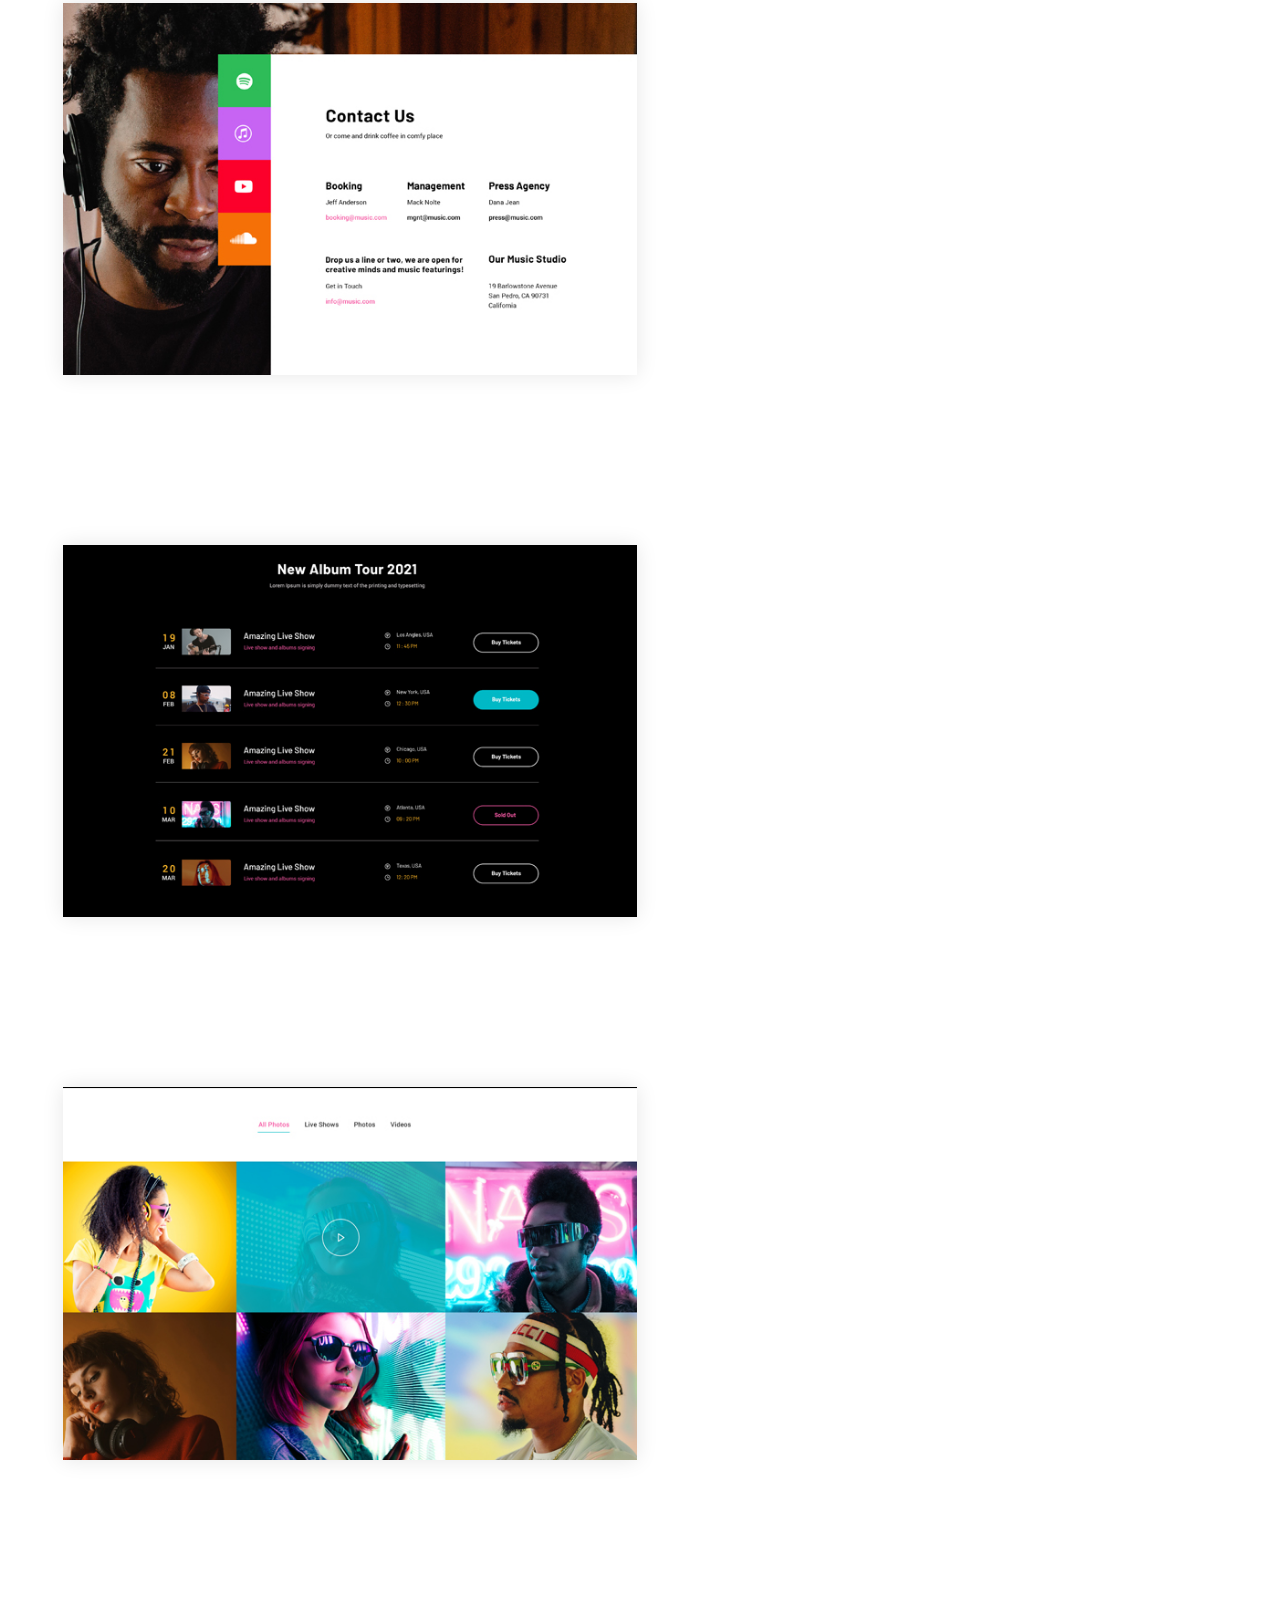
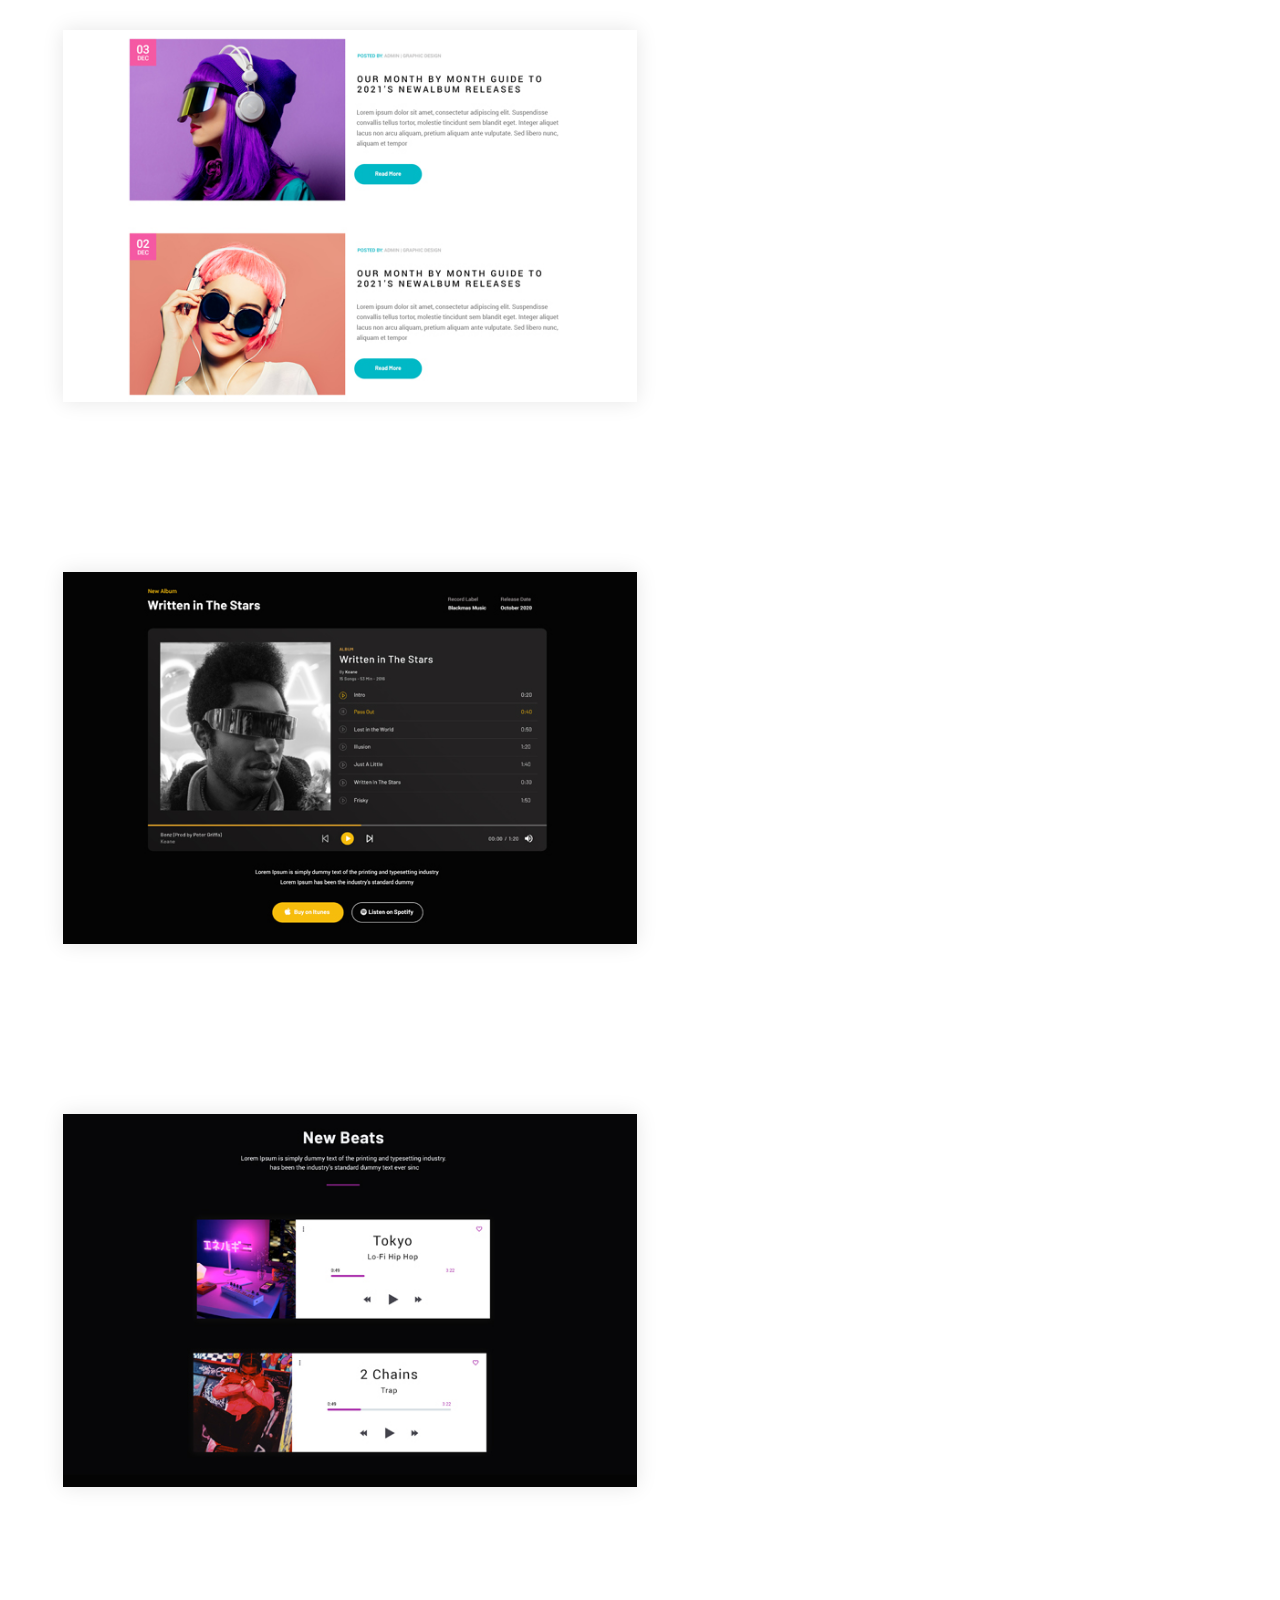
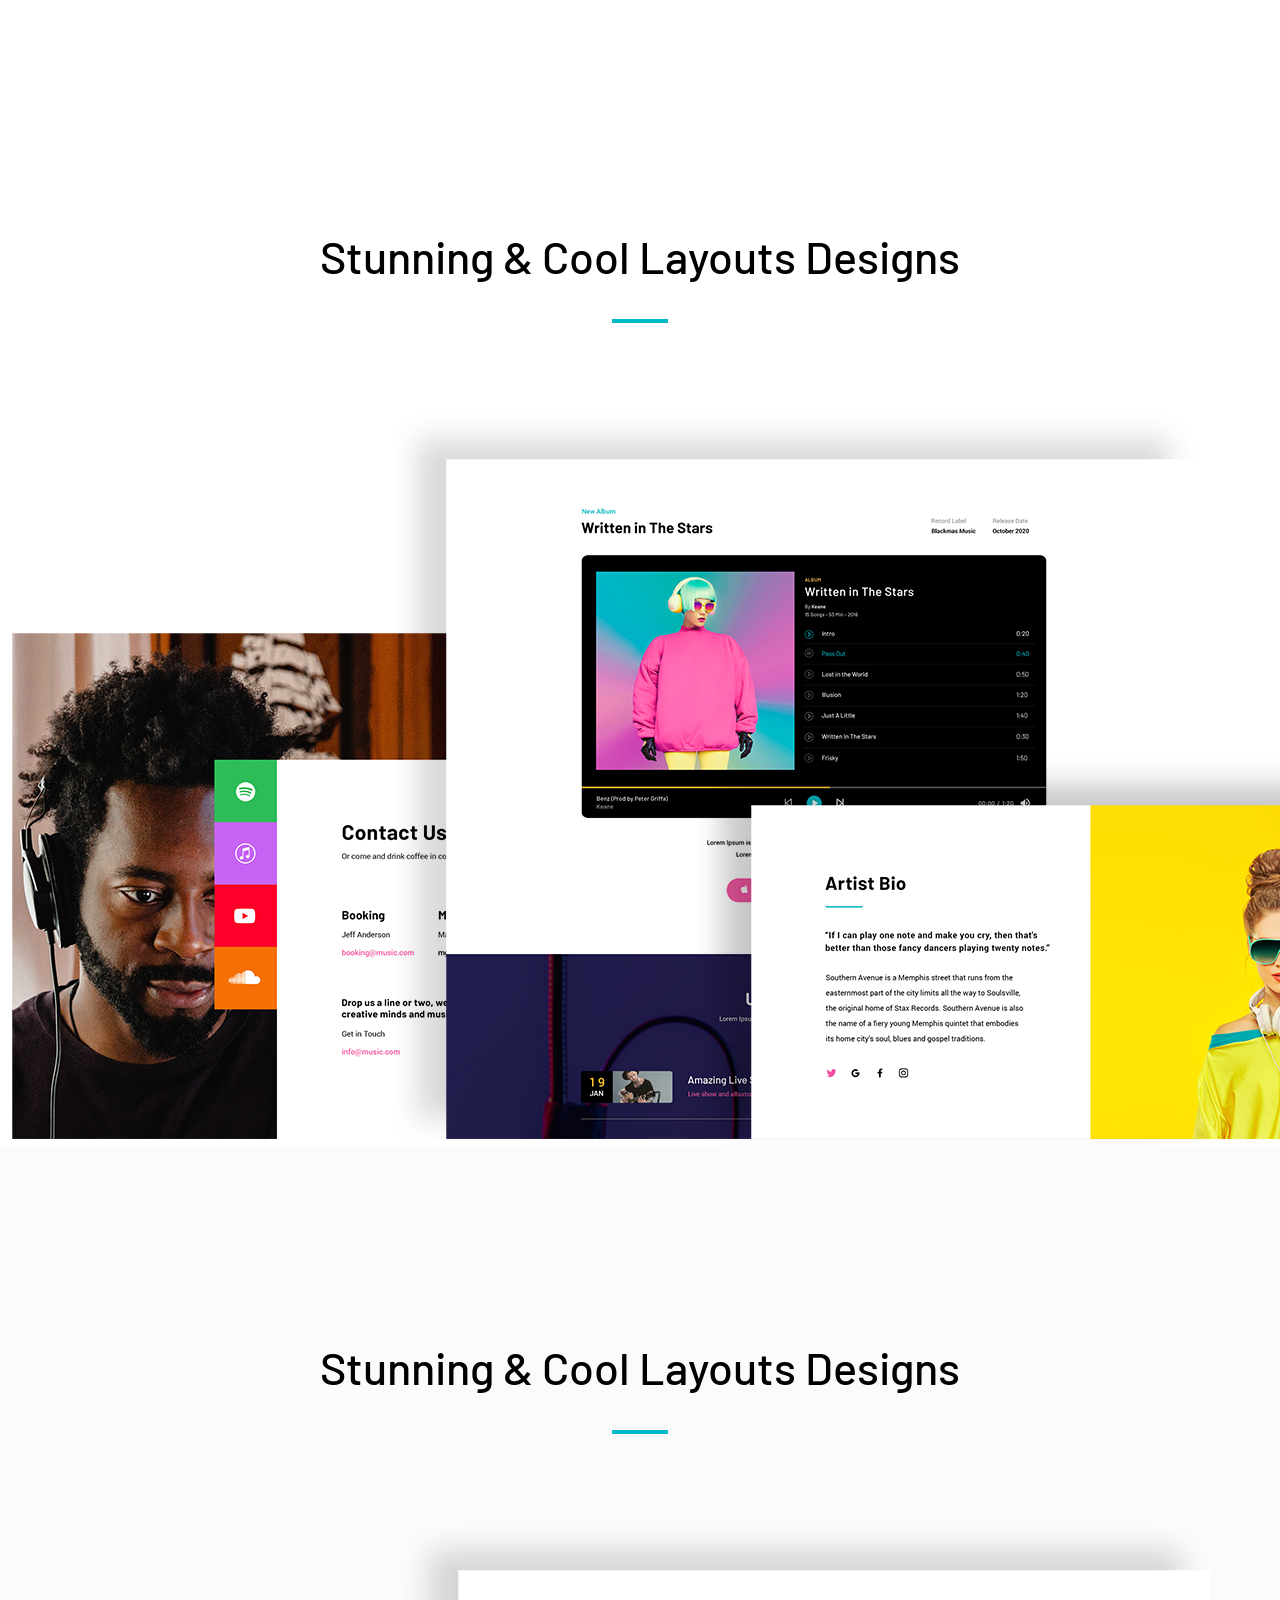
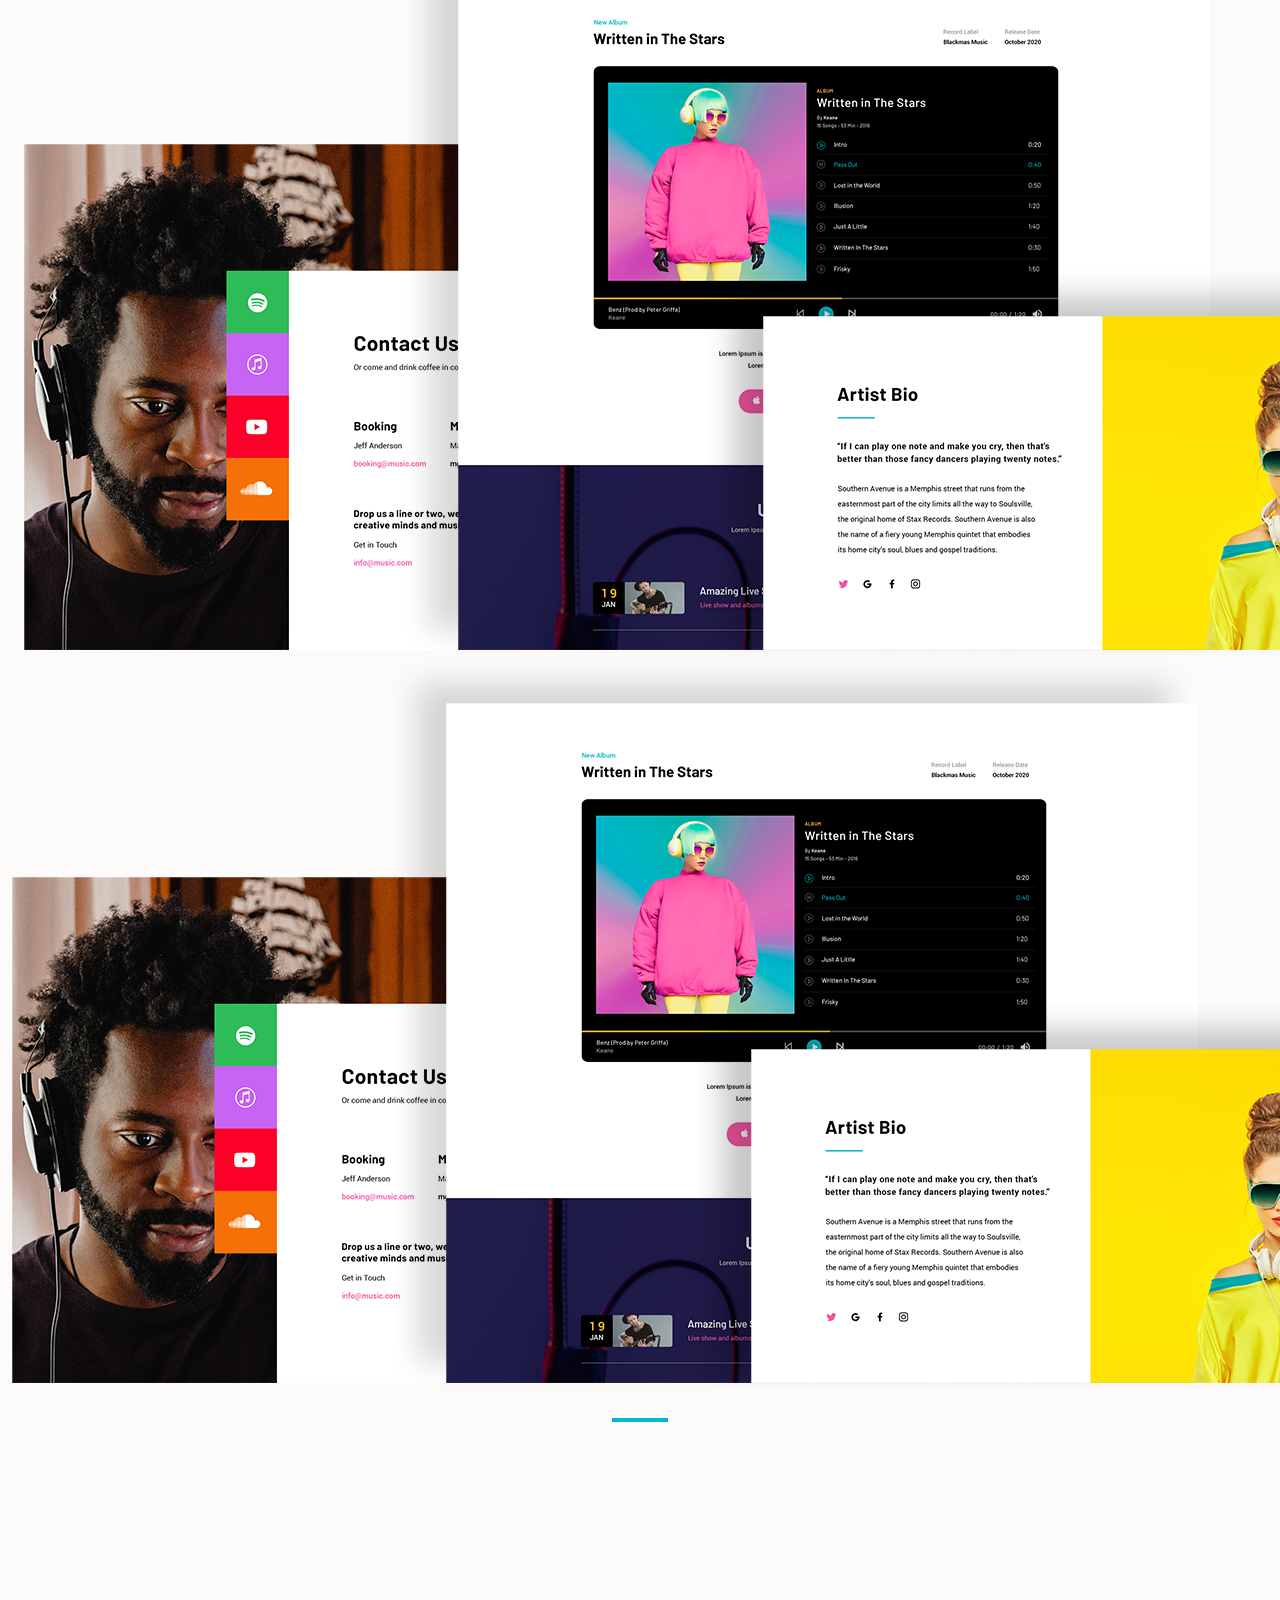
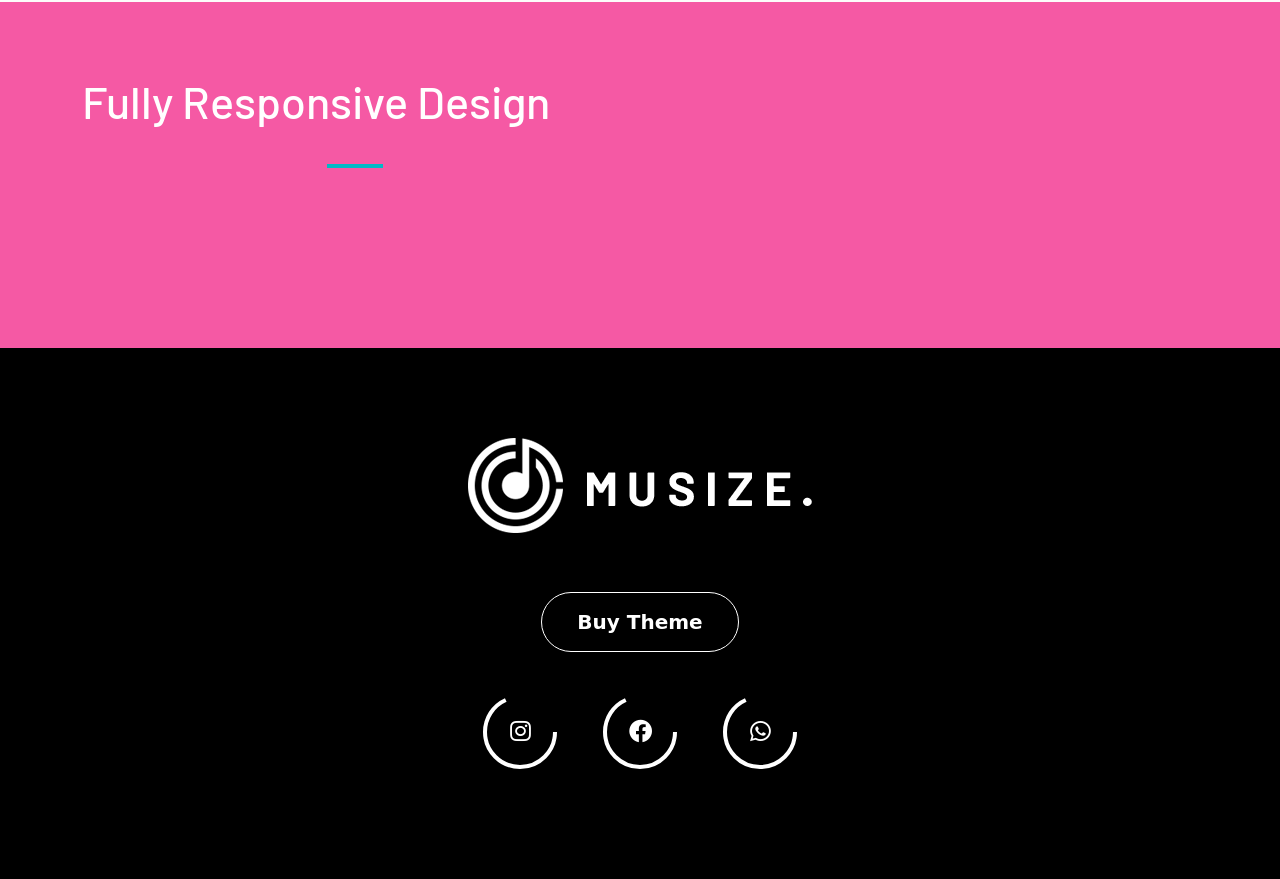
==== commit f1bd7e99: "Casi terminado" ====
--- a/index.html
+++ b/index.html
@@ -15,6 +15,48 @@
     
 </head>
 
+<!-- NAV BAR -->
+
+<nav class="navbar sticky-top navbar-expand-sm">
+    <div class="container-fluid">
+        <a class="navbar-brand" href="index.html"><img id="logo-navbar" src="img/logo(navbar).png" alt=""></a>
+        <button class="navbar-toggler" type="button" data-bs-toggle="collapse"
+            data-bs-target="#navbarSupportedContent" aria-controls="navbarSupportedContent" aria-expanded="false"
+            aria-label="Toggle navigation">
+            <span class="navbar-toggler-icon"></span>
+        </button>
+        <div class="collapse navbar-collapse" id="navbarSupportedContent">
+            <ul class="navbar-nav me-auto mb-2 mb-lg-0">
+                <li class="nav-item">
+                    <a class="nav-link" aria-current="page" href="index.html" id="homenav">Home</a>
+                </li>
+                <li class="nav-item enlaces">
+                    <a class="nav-link" aria-current="page" href="#" id="discs" urlpage="discs.html">Discs</a>
+                </li>
+                <li class="nav-item enlaces">
+                    <a class="nav-link" aria-current="page" href="#" id="contact" urlpage="contact.html">Contact</a>
+                </li>
+            </ul>
+            <ul class="navbar-nav mb-2 mb-lg-0" id="redes-sociales">
+                <li class="nav-item">
+                    <a class="nav-link" href="#"><i class="bi bi-facebook"></i></a>
+                </li>
+                <li class="nav-item">
+                    <a class="nav-link" href="#"><i class="bi bi-twitter"></i></a>
+                </li>
+                <li class="nav-item">
+                    <a class="nav-link" href="#"><i class="bi bi-youtube"></i></a>
+                </li>
+                <li class="nav-item" id="last-rrss">
+                    <a class="nav-link" href="#"><i class="bi bi-instagram"></i></a>
+                </li>
+            </ul>
+        </div>
+    </div>
+</nav>
+
+<!--NAV BAR -->
+<main id="conternt">
 <body>
 
     <div id="container" class="img-fluid">
@@ -49,8 +91,9 @@
 
         <section class="block">
             <div class="container-fluid">
+                
                 <div class="sec-v-title text-center">
-                    <h2>Discover Demos</h2>
+                    <h2><span>Discover Demos</span></h2>
                 </div>
 
                 <!-- Canciones -->
@@ -322,7 +365,7 @@
             </div>
         </div>
     </section>    
-
+</main>
     <footer class="footer1">
         <div class="caja1">
             <div class="caja2">
--- a/css/style.css
+++ b/css/style.css
@@ -176,7 +176,7 @@
 	width: 100%;
 }
 .innerpages{
-	 margin-bottom: -70px;
+	margin-bottom: -70px;
 }
 
 .innerpages.innerpage-slider.row.slick-initialized.slick-slider.slick-dotted {}
@@ -417,4 +417,211 @@
 	
 	.icon2:hover circle{
 		stroke-dasharray: 220;
-	}+	}
+
+	/* NAVBAR */
+
+#logo-navbar {
+	height: 50px;
+}
+
+nav {
+	background-color: rgba(0, 0, 0, 0.9);
+}
+
+.nav-link {
+	color: white;
+	font-size: 1.25em;
+	font-family: 'Barlow', sans-serif;
+}
+
+.nav-link:hover {
+	color: #fd0151;
+	font-size: 1.2em;
+	font-family: 'Barlow', sans-serif;
+}
+
+.page {
+	color: #fd0151;
+	font-size: 1.2em;
+}
+
+.nav-link i {
+	font-size: 1.1em;
+	padding-left: 5px;
+}
+
+.navbar-nav {
+    --bs-nav-link-hover-color: #fd0151;
+}
+
+/* NAVBAR */
+
+/* Enrique Alvites */
+
+/* div class="lading-page" */
+
+
+.landing-page .container-fluid {
+	padding: 0 60px;
+}
+
+/* Section "block" */
+
+section {
+	display: block;
+	position: relative;
+}
+
+.block {
+	padding: 140px 0;
+}
+
+.sec-v-title h2 {
+	color: #000000;
+	font-family: 'Barlow', sans-serif;
+	font-size: 45px;
+	font-weight: 500;
+	text-transform: capitalize;
+	cursor: pointer;
+}
+
+
+.sec-v-title {
+	position: relative;
+	padding-bottom: 32px;
+	margin-bottom: 90px;
+	margin-top: -18px;
+}
+
+.sec-v-title:before {
+	content: '';
+	position: absolute;
+	bottom: 0%;
+	left: 50%;
+	width: 56px;
+	height: 4px;
+	background-color: #00b9c6;
+	transform: translateX(-50%);
+}
+
+.songs {
+	margin: 0;
+	padding: 0;
+	border: 0;
+	vertical-align: baseline;
+	margin-bottom: -70px;
+
+}
+
+#padre {
+	margin: 0 -15px;
+}
+
+.song {
+	text-align: center;
+	margin-bottom: 62px;
+
+}
+
+.repo-song-file {
+	margin-bottom: 20px;
+	position: relative;
+	transition: all 0.3 ease;
+
+}
+
+.repo-song-file img {
+	width: 100%;
+}
+
+.t-link {
+	display: block;
+	position: absolute;
+	top: 0;
+	left: 0;
+	width: 100%;
+	height: 100%;
+	transition: all 0.4s ease-in-out;
+	color: inherit;
+}
+
+.song h3 {
+	font-family: 'Barlow', sans-serif;
+	color: #010100;
+	font-size: 25px;
+	text-transform: capitalize;
+	font-weight: 400;
+	padding: 2.3px;
+}
+
+.song h3 a {
+	text-decoration: none;
+	color: inherit;
+}
+
+a:hover {
+	text-decoration: none;
+	color: inherit;
+}
+
+.div-demo {
+	padding: 0 15px;
+}
+
+/* Table - Página 2 */
+
+#discos-page h2 {
+	margin-top: 100px;
+	margin-bottom: 50px;
+	font-family: 'Barlow', sans-serif;
+	color: white;
+	font-weight: 400;
+	background-color: #212529;
+	padding: 0.2em;
+	text-align: center;
+}
+
+#discos-page {
+	padding-bottom: 100px;
+}
+
+table {
+	font-family: 'Barlow', sans-serif;
+}
+
+/* Table - Página 2 */
+
+/* Formulario - Página 3 */
+
+#formulario h2 {
+	margin-top: 100px;
+	margin-bottom: 50px;
+	font-family: 'Barlow', sans-serif;
+	color: white;
+	font-weight: 400;
+	background-color: #212529;
+	padding: 0.2em;
+	text-align: center;
+}
+
+#formulario {
+	padding-bottom: 100px;
+}
+
+#button-send {
+	margin-top: 30px;
+}
+
+.btn-primary {
+	--bs-btn-bg: #fd0151;
+	--bs-btn-border-color: none;
+}
+
+.form-label{
+	color: #f559a4;
+	font-family: 'Barlow', sans-serif;
+	font-weight: 500;
+}
+
+/* Formulario - Página 3 */
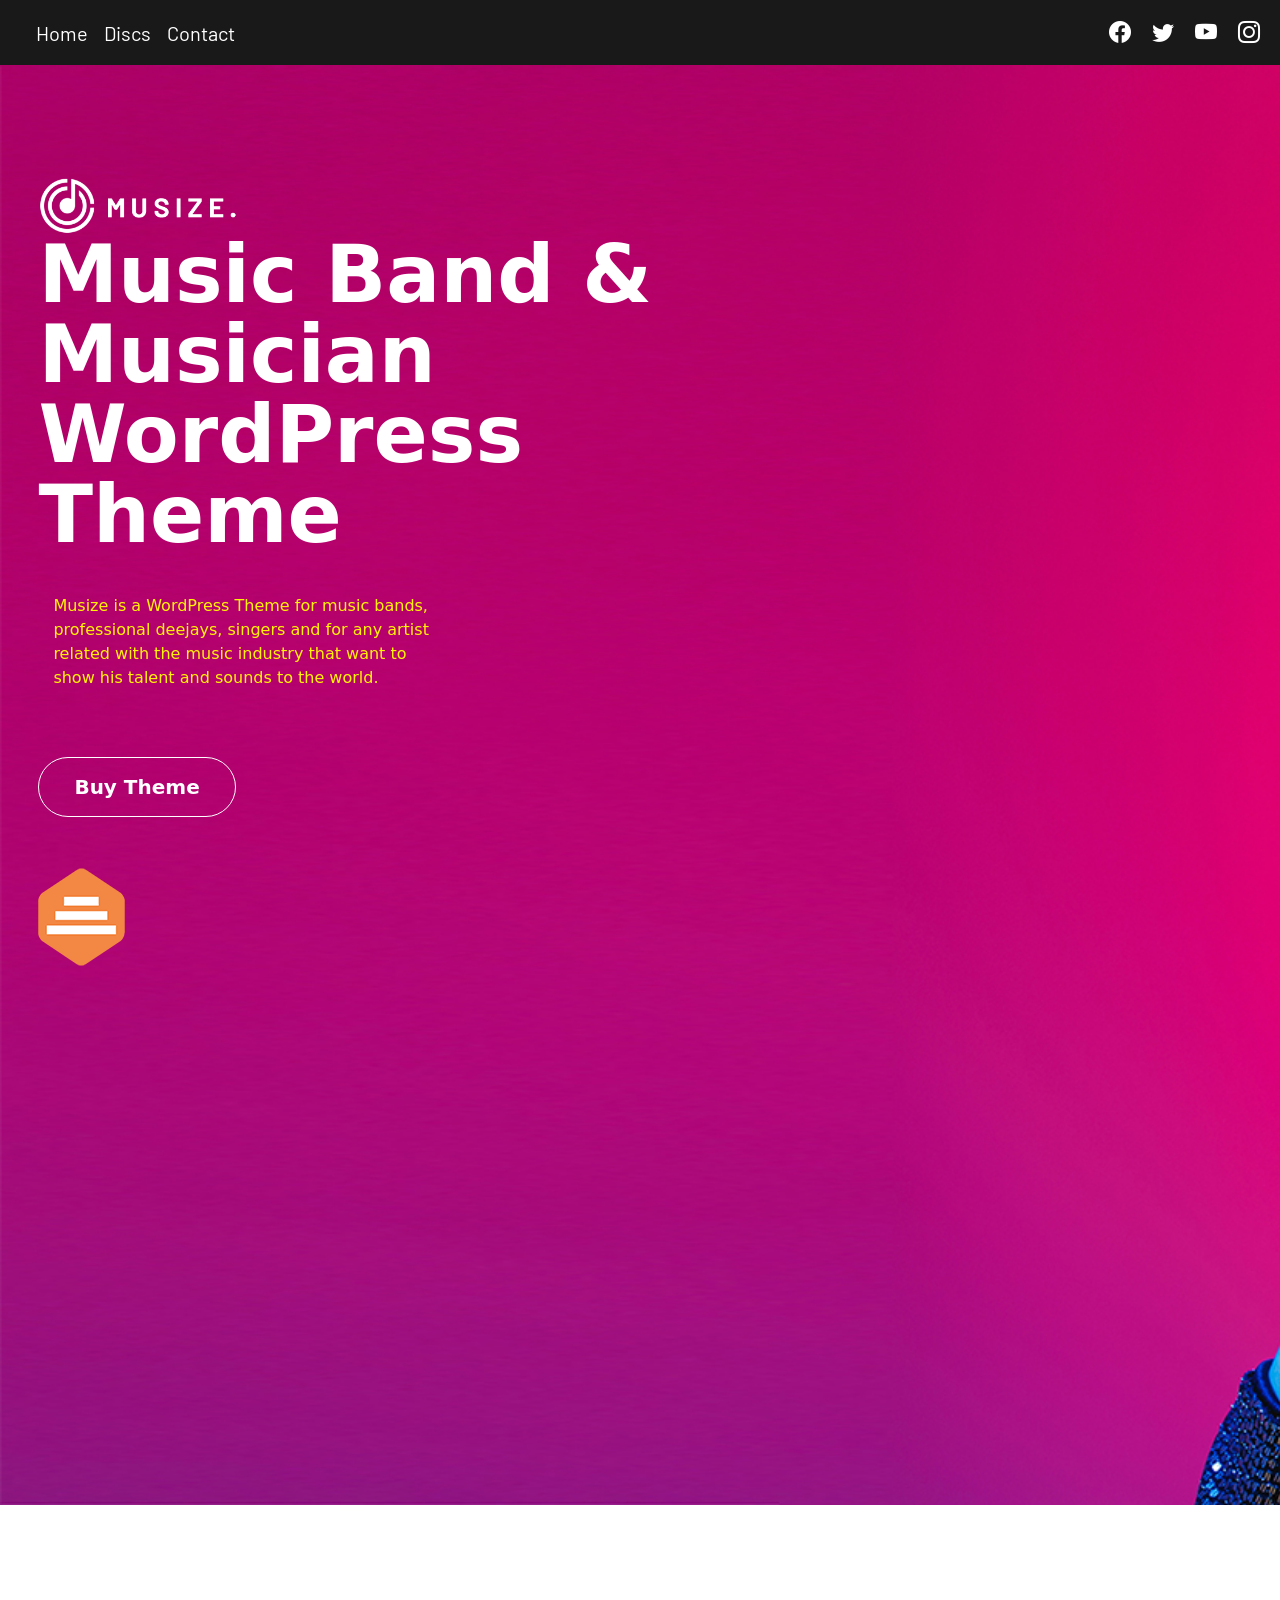
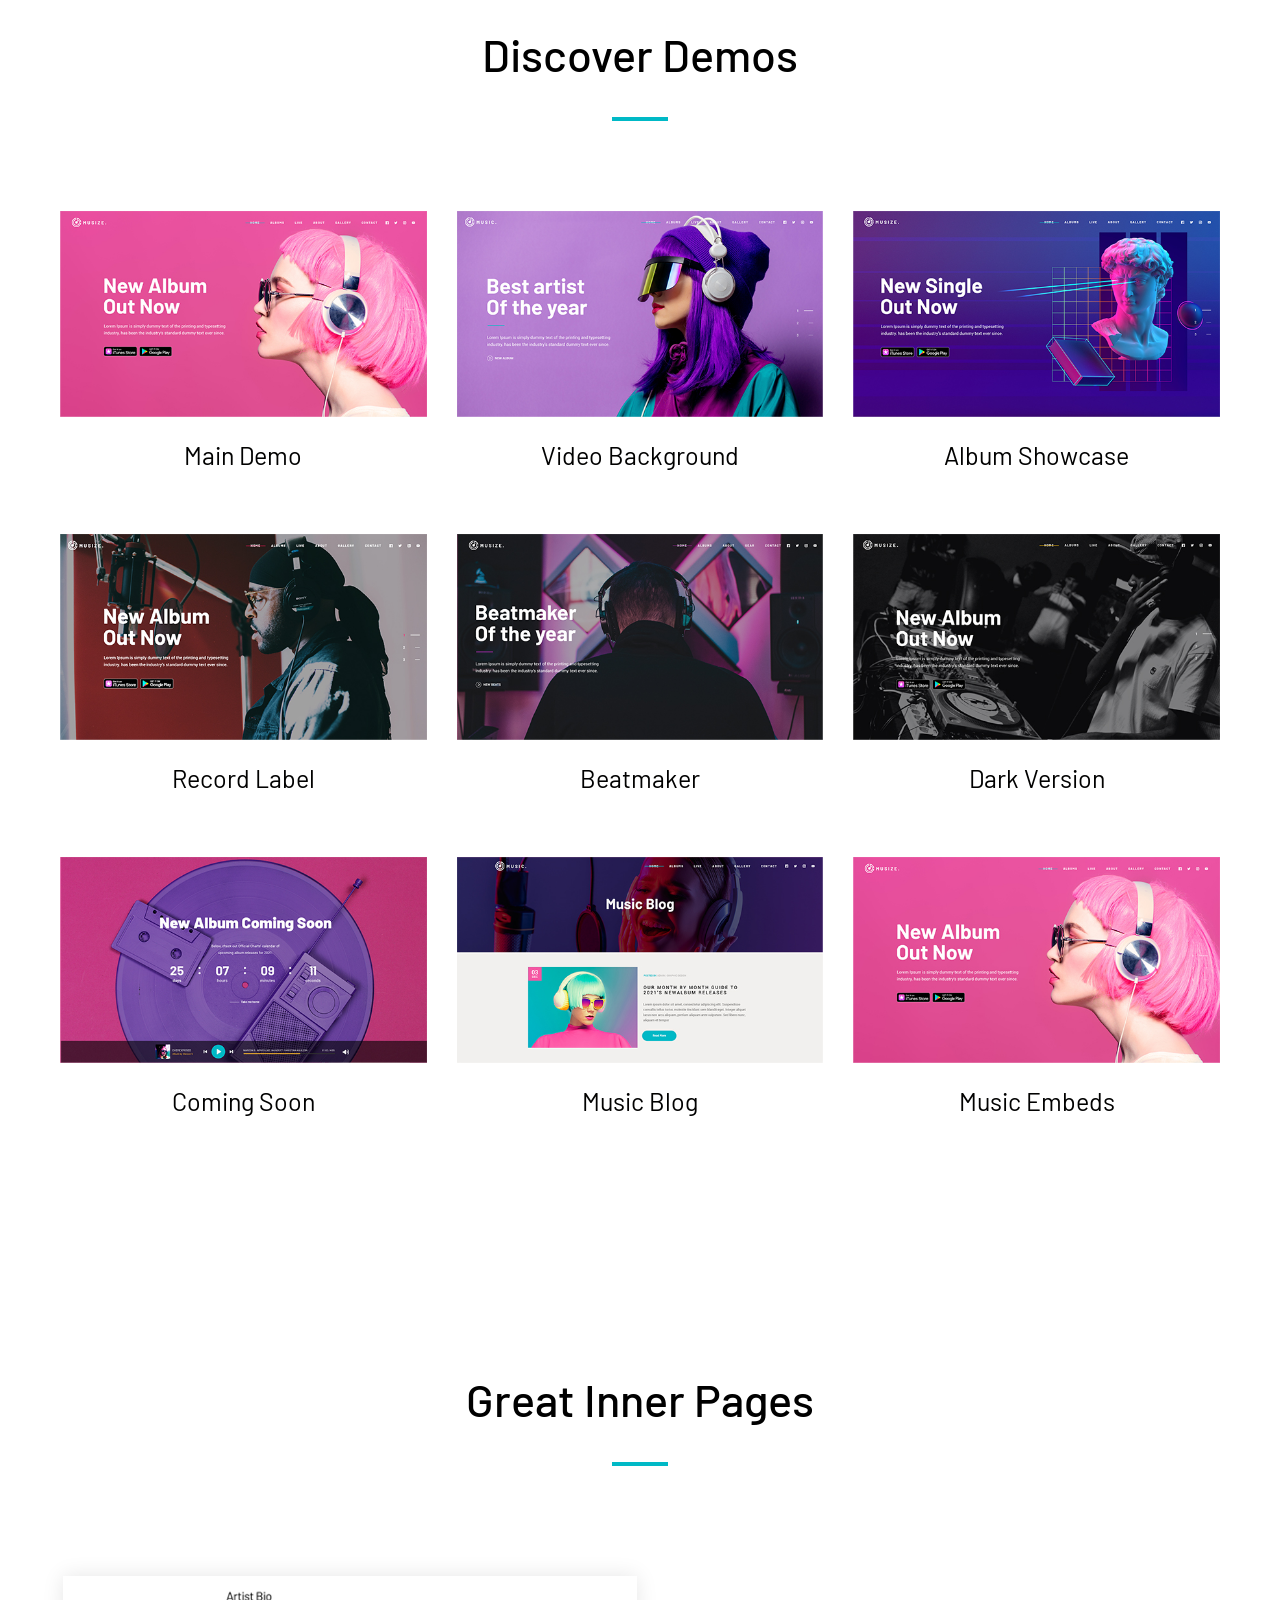
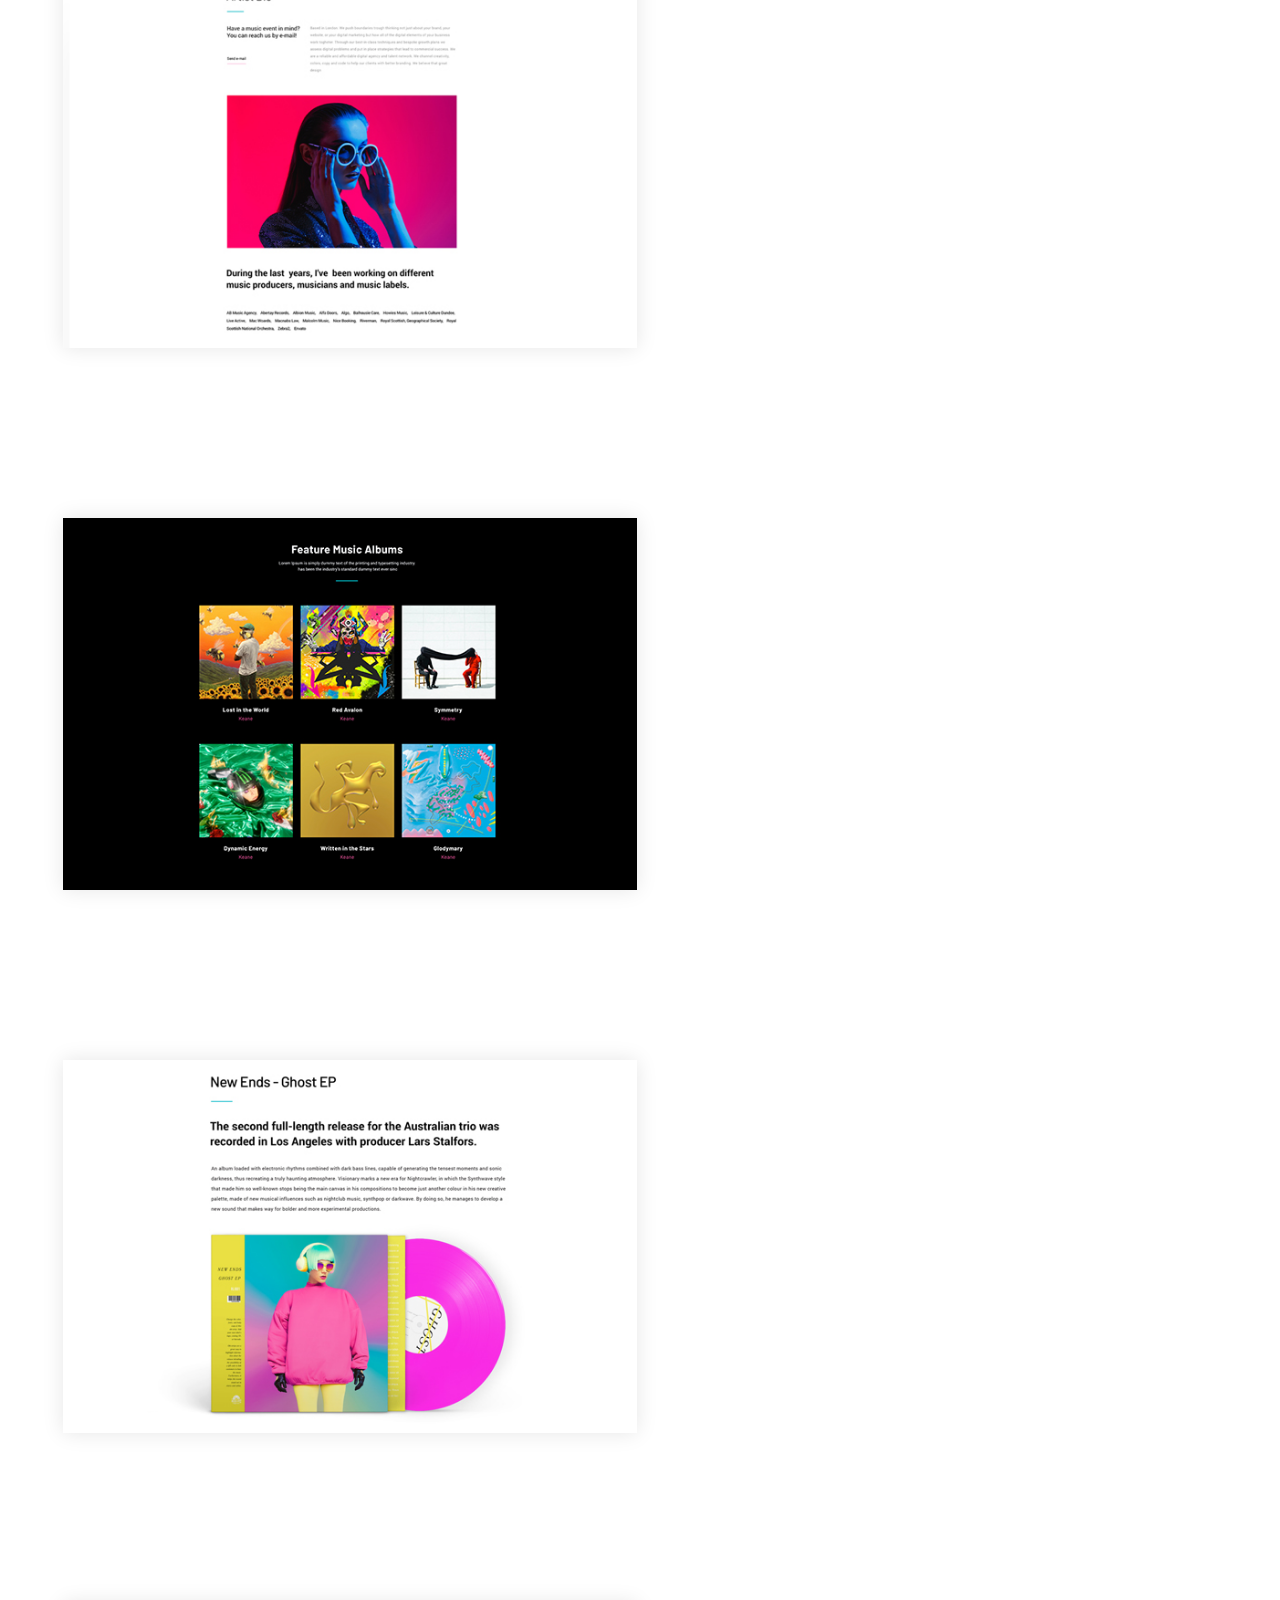
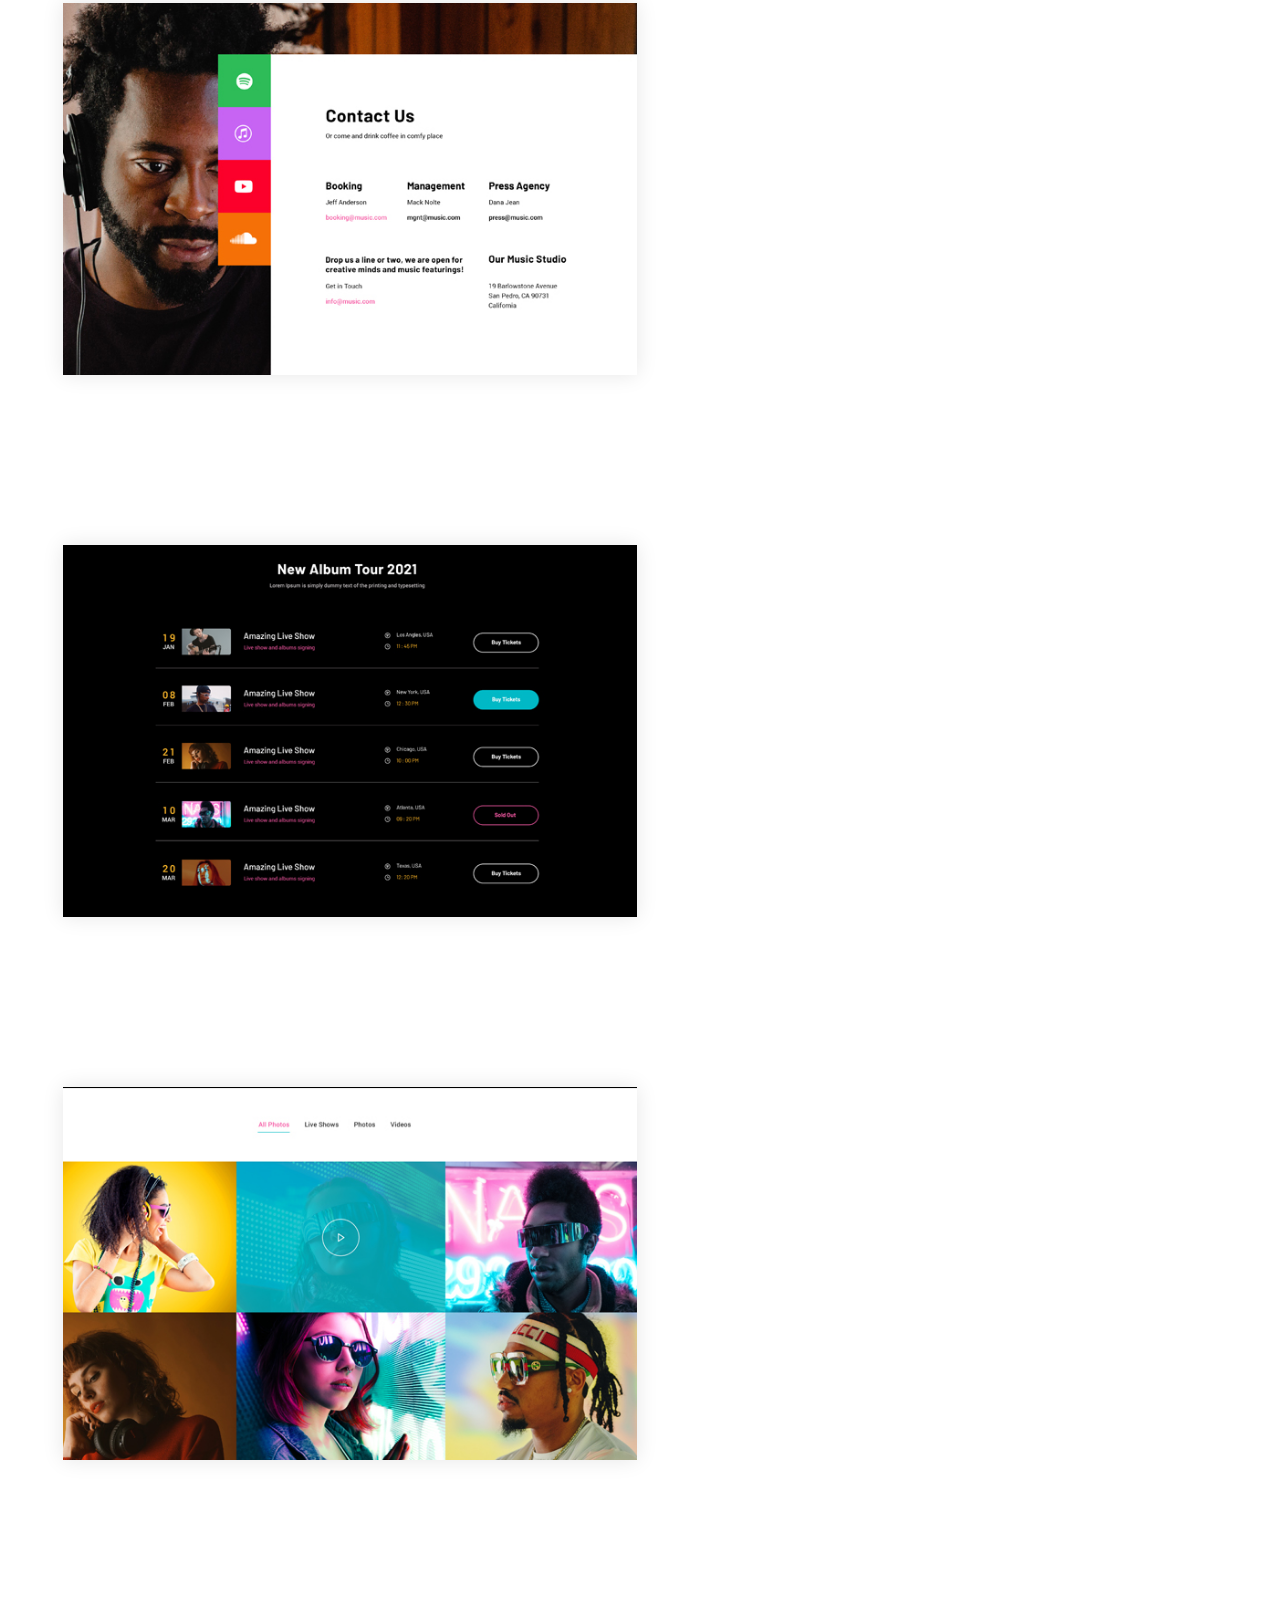
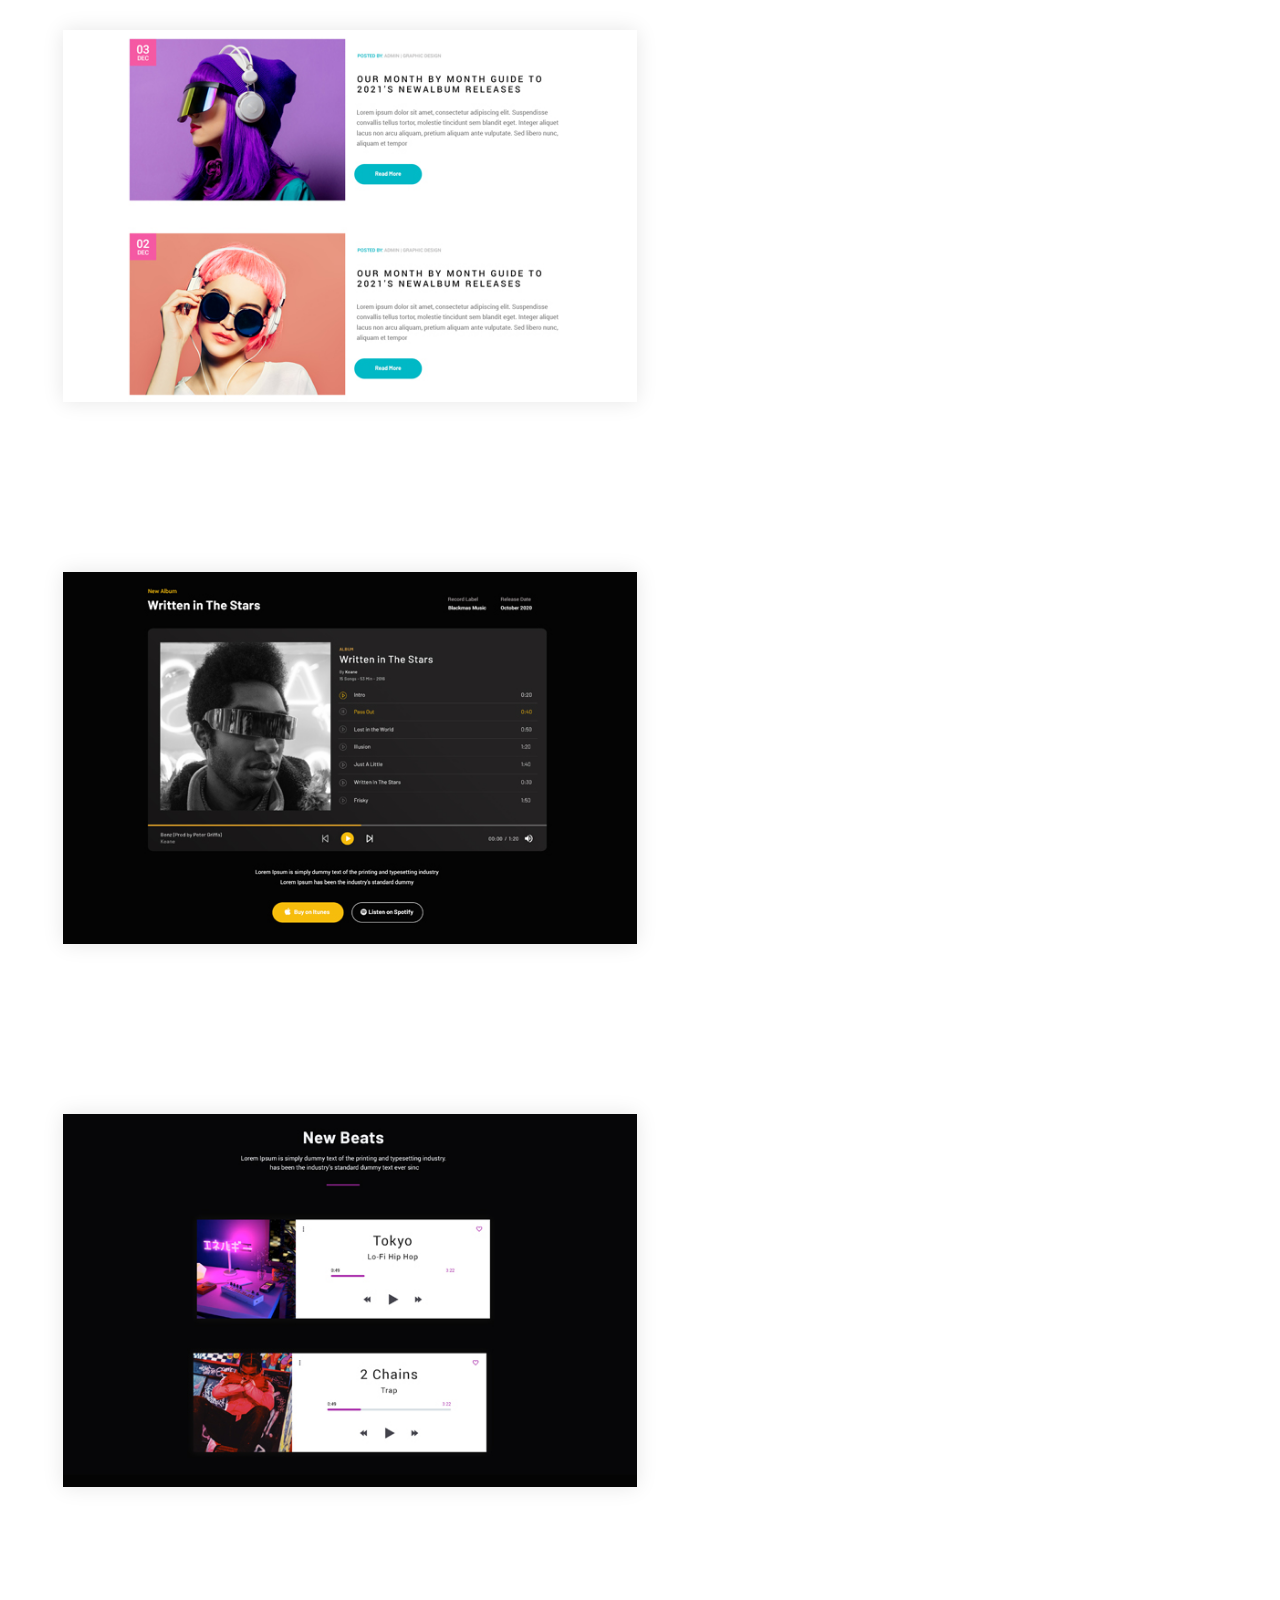
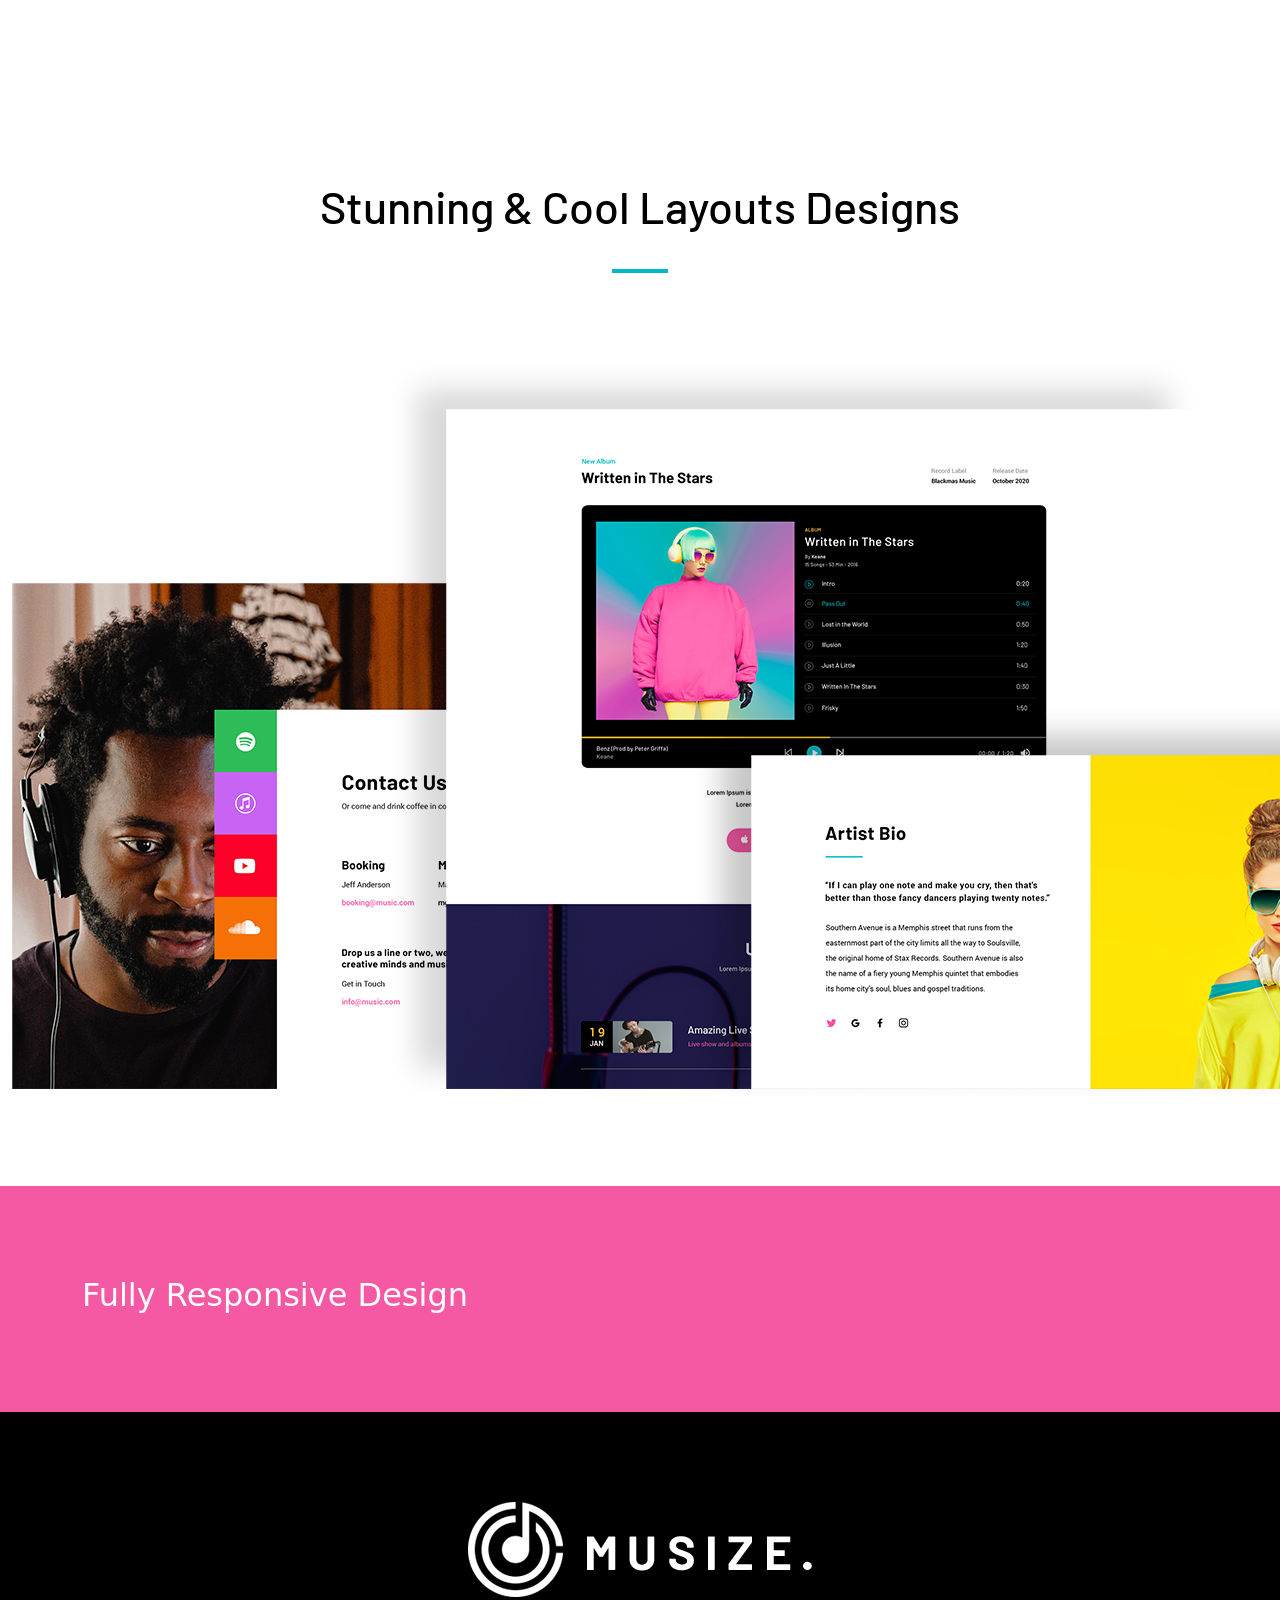
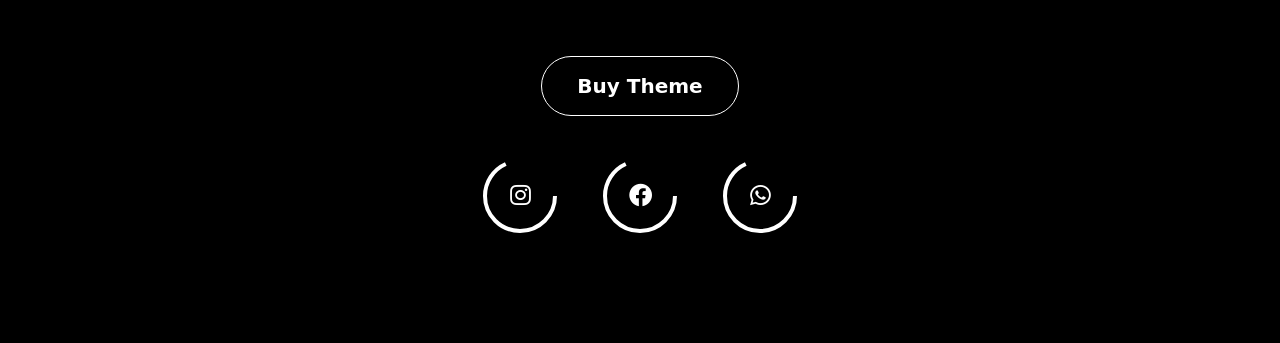
==== commit 94b3f111: "Fetch operativo" ====
--- a/index.html
+++ b/index.html
@@ -56,7 +56,7 @@
 </nav>
 
 <!--NAV BAR -->
-<main id="conternt">
+<main id="main-content">
 <body>
 
     <div id="container" class="img-fluid">
@@ -296,7 +296,7 @@
     </div>
 
  
-    <section class="block pb-0">
+    <section class="padded">
         <div class="fixed-bg bg-lightt"></div>
         <div class="container-fluid">
             <div class="sec-v-title text-center">
@@ -308,63 +308,24 @@
         </div>
     </section>
 
-    <section class="responsive-design">
-
+ 
 
     <!-- REVISIÓN -->
 
-    <section id="contenido" class="padded">
-        <div class="container-fluid">
-            <div class="sec-v-title text-center">
-
-
-                <section class="block pb-0">
-                    <div class="fixed-bg bg-lightt">
-                        <div class="container-fluid">
-                            <div class="sec-v-title text-center">
-
-                                <h2>Stunning &amp; Cool Layouts Designs</h2>
-                            </div>
-                            <!--sec-v-title end-->
-                            <div class="dp-bg text-center">
-                                <img src="img/section.png" alt="">
-                            </div>
-                            <!--dp-bg end-->
-                        </div>
-                    </div>
-                </section>
-
-                <!-- REVISIÓN -->
-
-                <!-- REVISIÓN -->
-
-                <!--sec-v-title end-->
-                <div class="img-fluid imgmove col-md-12">
-                    <img src="img/section.png" alt="">
-                </div>
-                <!--dp-bg end-->
-            </div>
-    </section>
+    <section id="responsive" class="padded">
+        <div class="container">
+
+            
+
+                        <h2 id="tex">Fully Responsive Design </h2>
+
+        </div>
+ 
+    </section>  
+ 
     <!---->
 
-    <section id="responsive" class="responsive-design padded">
-        <div class="container">
-            <div class="row align-items-center">
-                <div class="col-lg-6">
-                    <div class="sec-v-title v2">
-
-
-                        <h2 id="tex">Fully Responsive Design </h2>
-                    </div>
-                </div>
-                <div class="col-lg-6">
-                    <div class="sp-img">
-                        <img src="assets/images/resources/landing/sp1.png" alt="">
-                    </div><!--sp-img end-->
-                </div>
-            </div>
-        </div>
-    </section>    
+
 </main>
     <footer class="footer1">
         <div class="caja1">
--- a/css/style.css
+++ b/css/style.css
@@ -1,5 +1,14 @@
 @import url('https://fonts.googleapis.com/css2?family=Barlow&display=swap');
 @import url('https://fonts.googleapis.com/css2?family=Barlow:ital,wght@0,100;0,200;0,300;0,400;0,500;0,600;0,700;0,800;0,900;1,100;1,200;1,300;1,400;1,500;1,600;1,700;1,800;1,900&family=Roboto:ital,wght@0,100;0,300;0,400;0,500;0,700;0,900;1,100;1,300;1,400;1,500;1,700;1,900&display=swap');
+@import url("https://cdn.jsdelivr.net/npm/bootstrap-icons@1.9.1/font/bootstrap-icons.css");
+@media (max-width: 768px){
+    #container {padding: 30px 0 100px;}
+    }
+
+@media (max-width: 1200px){
+        #container {background-position: center;}
+        #container {padding: 0 150px;}
+    }
 
 .logo-1{
 
@@ -286,18 +295,7 @@
     margin: 4% 0 4% 0;
     text-decoration: none;
 }
-
-
-@media (max-width: 768px){
-    #container {padding: 30px 0 100px;}
-    }
-
-@media (max-width: 1200px){
-        #container {background-position: center;}
-        #container {padding: 0 150px;}
-    }
-
-	footer{
+footer{
 		display: block;
 		margin: 0;
 		border: 0;
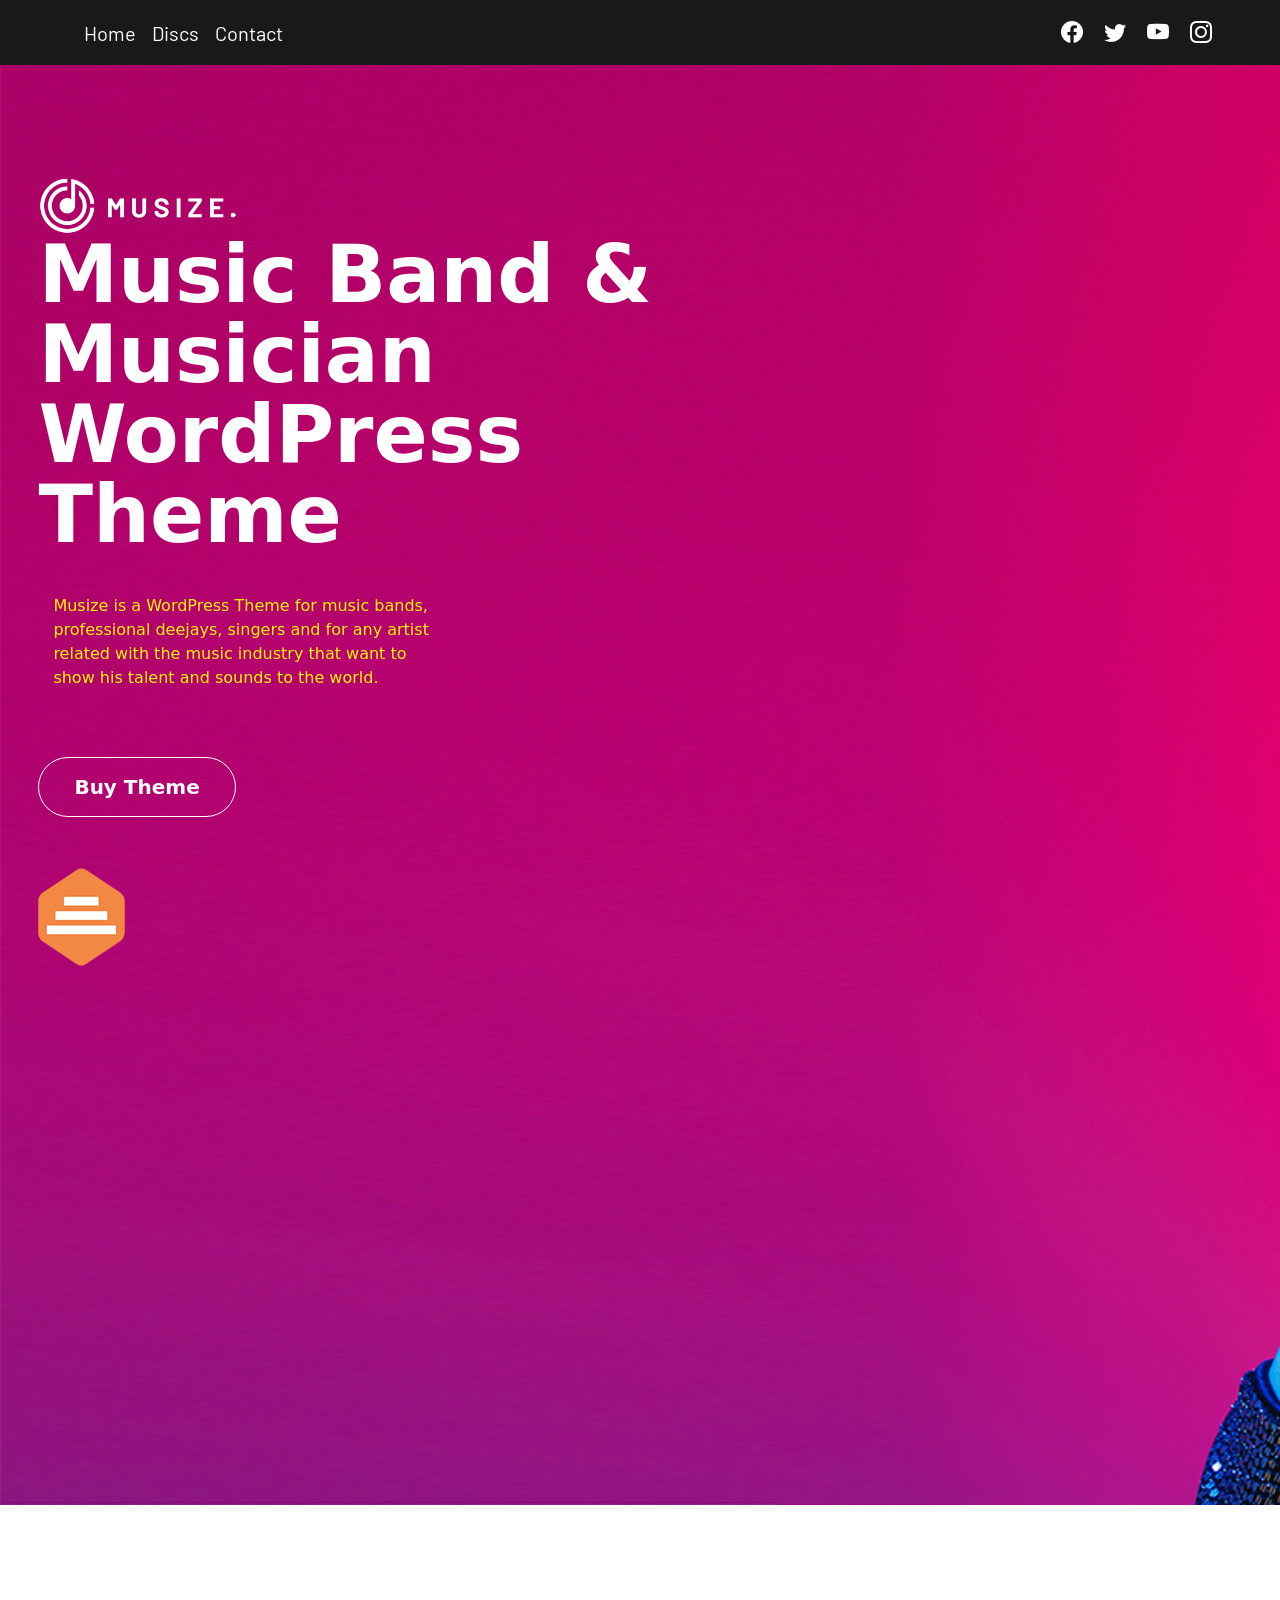
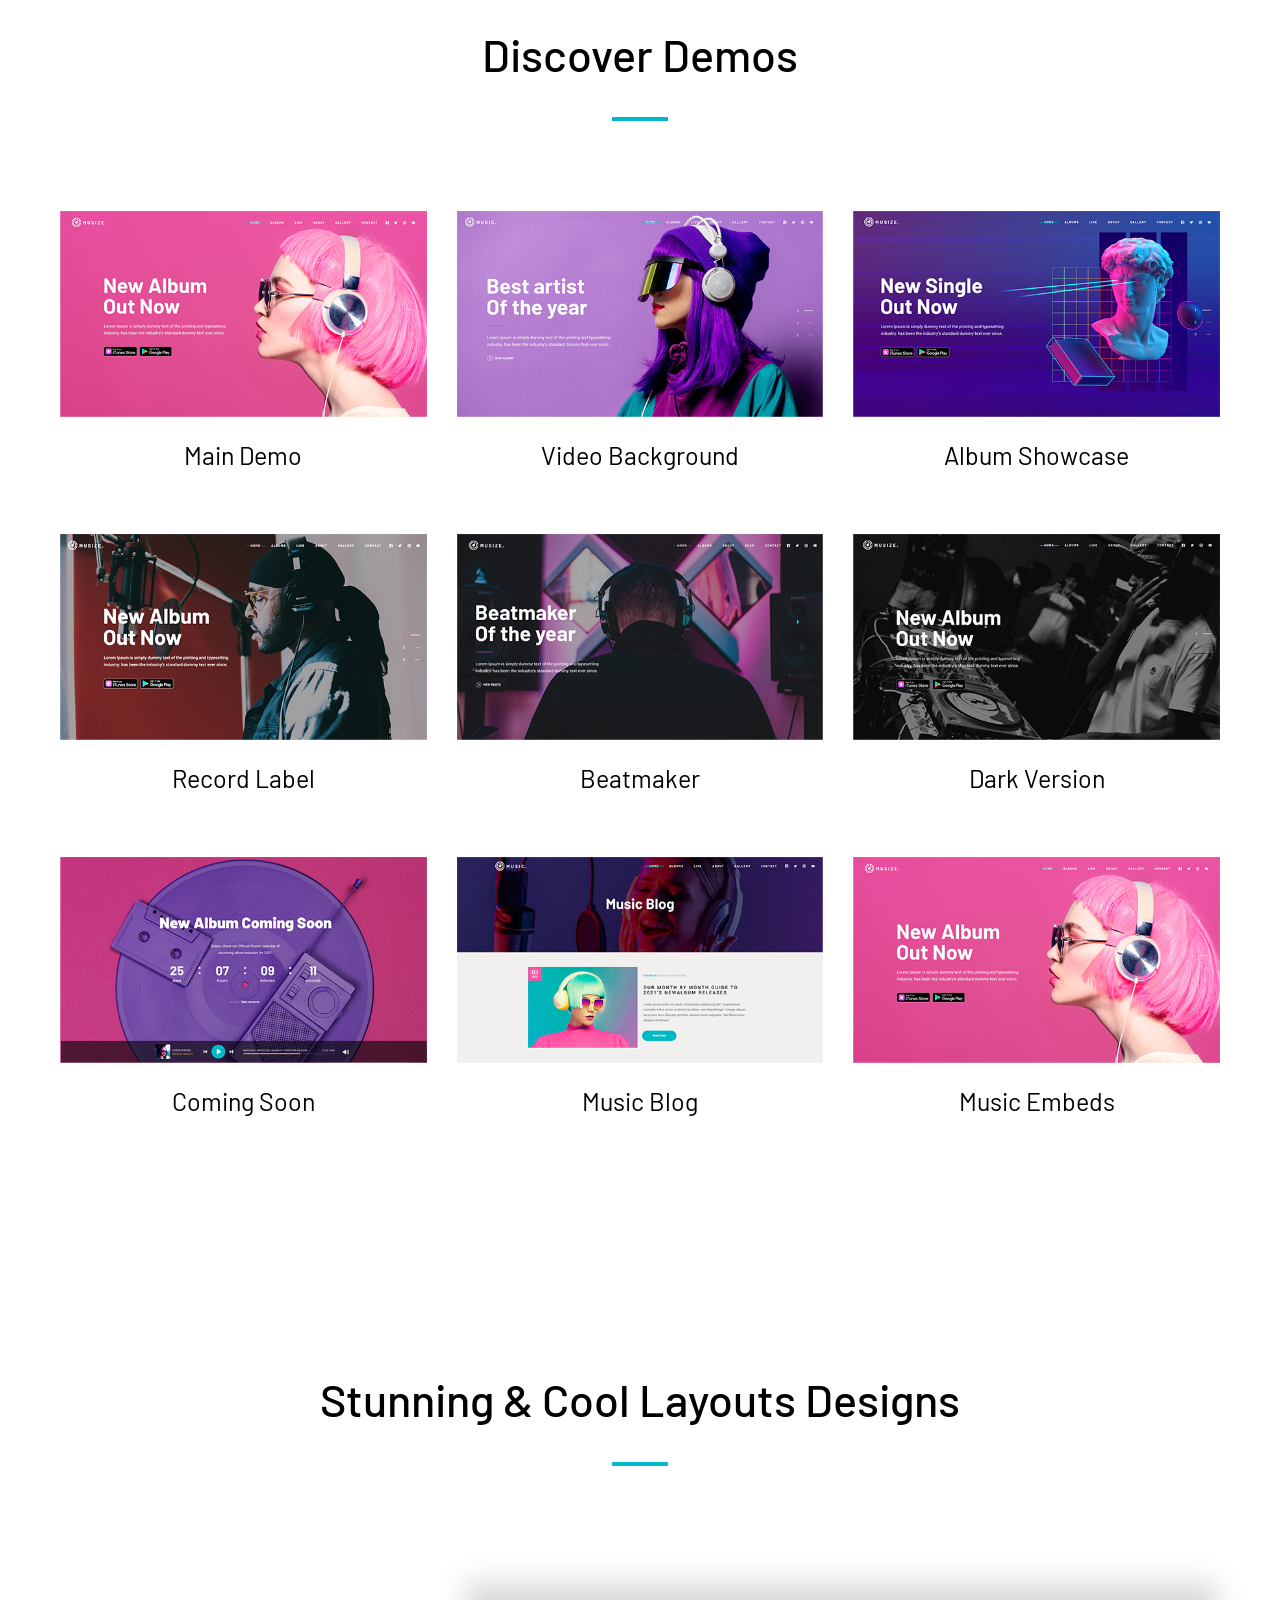
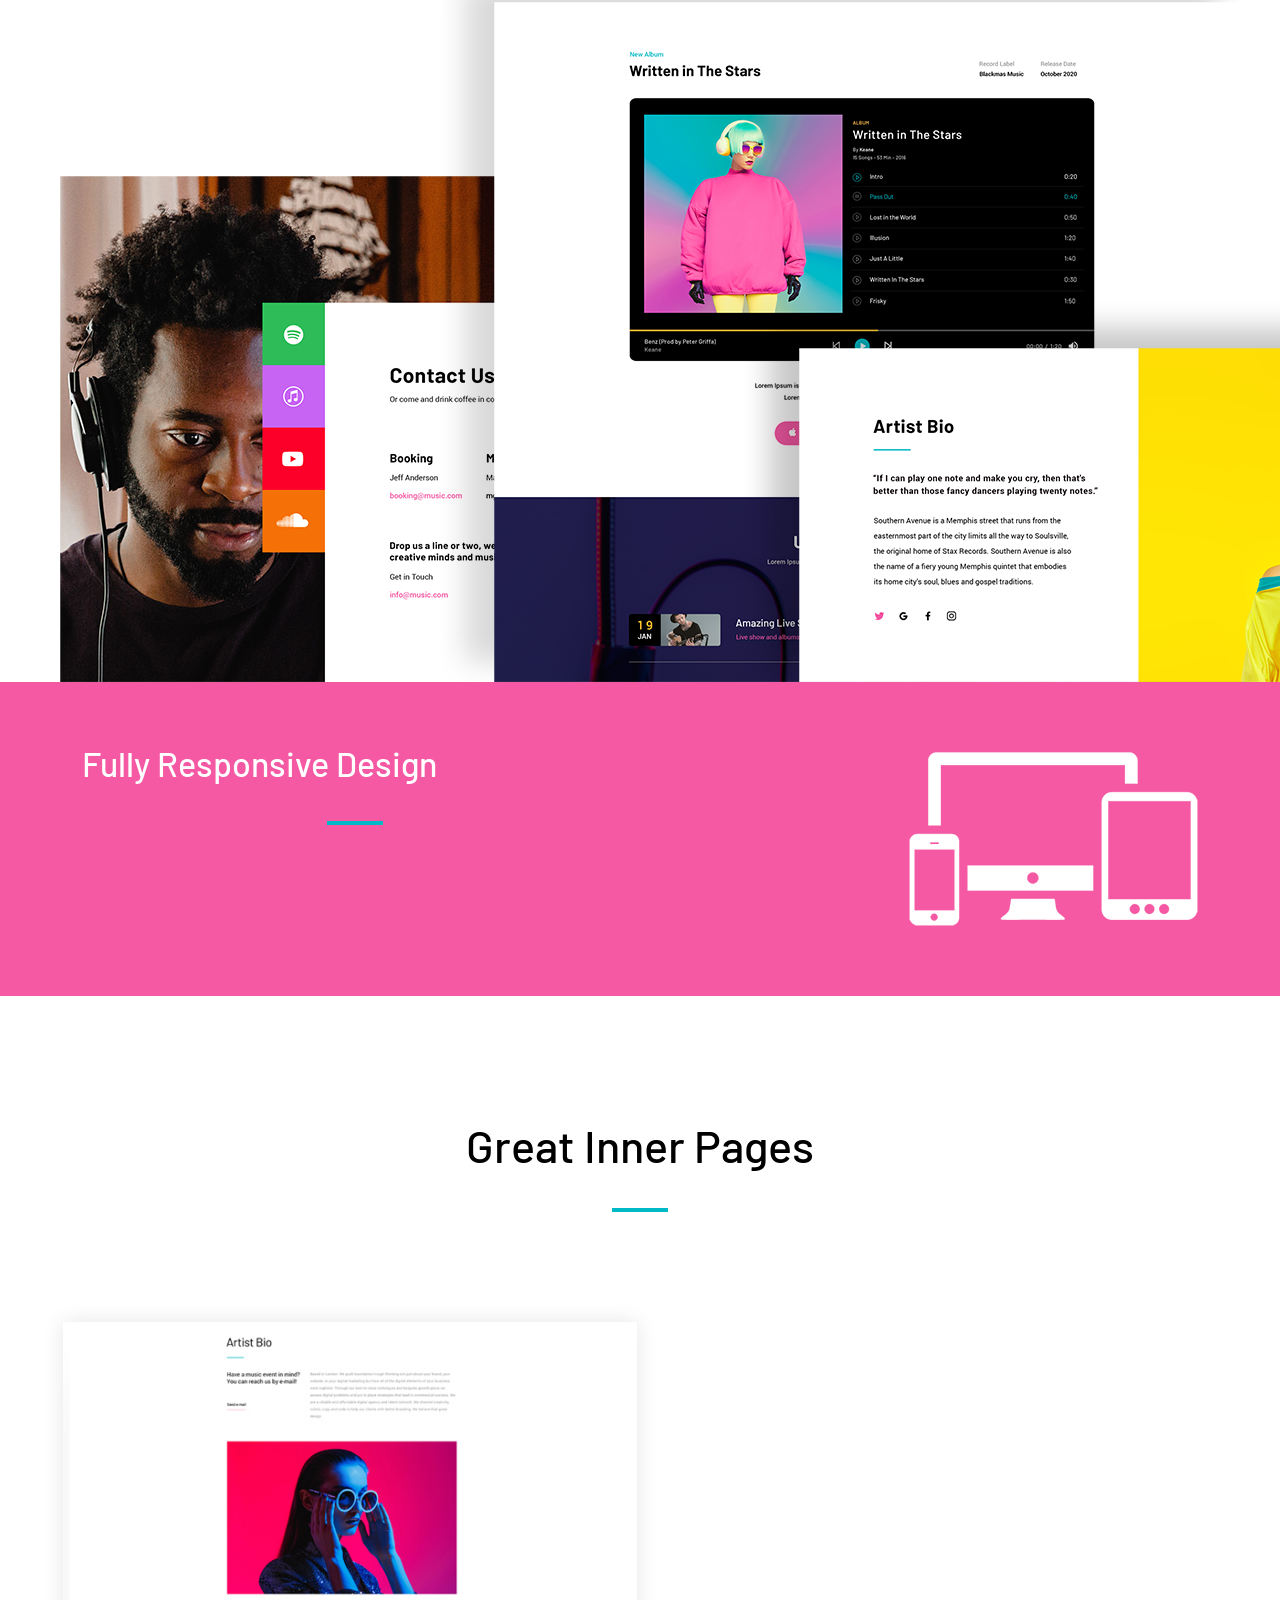
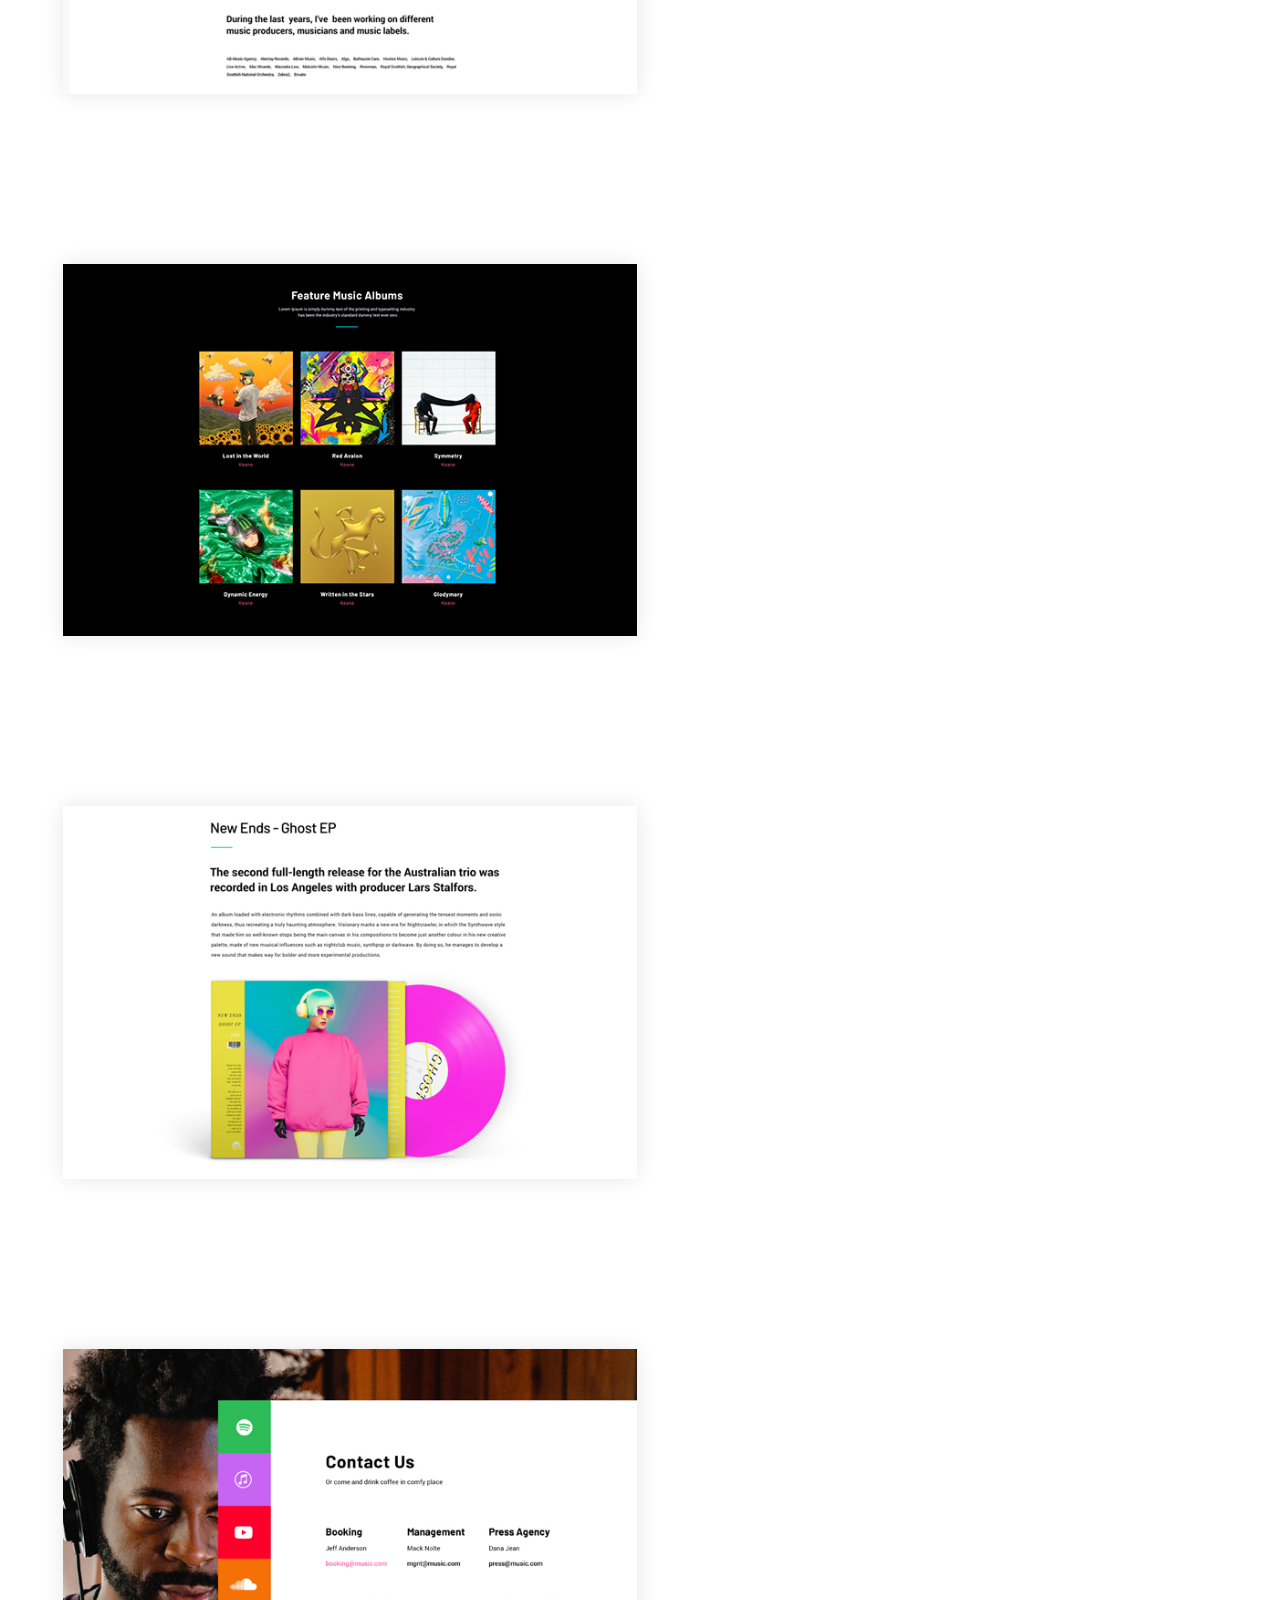
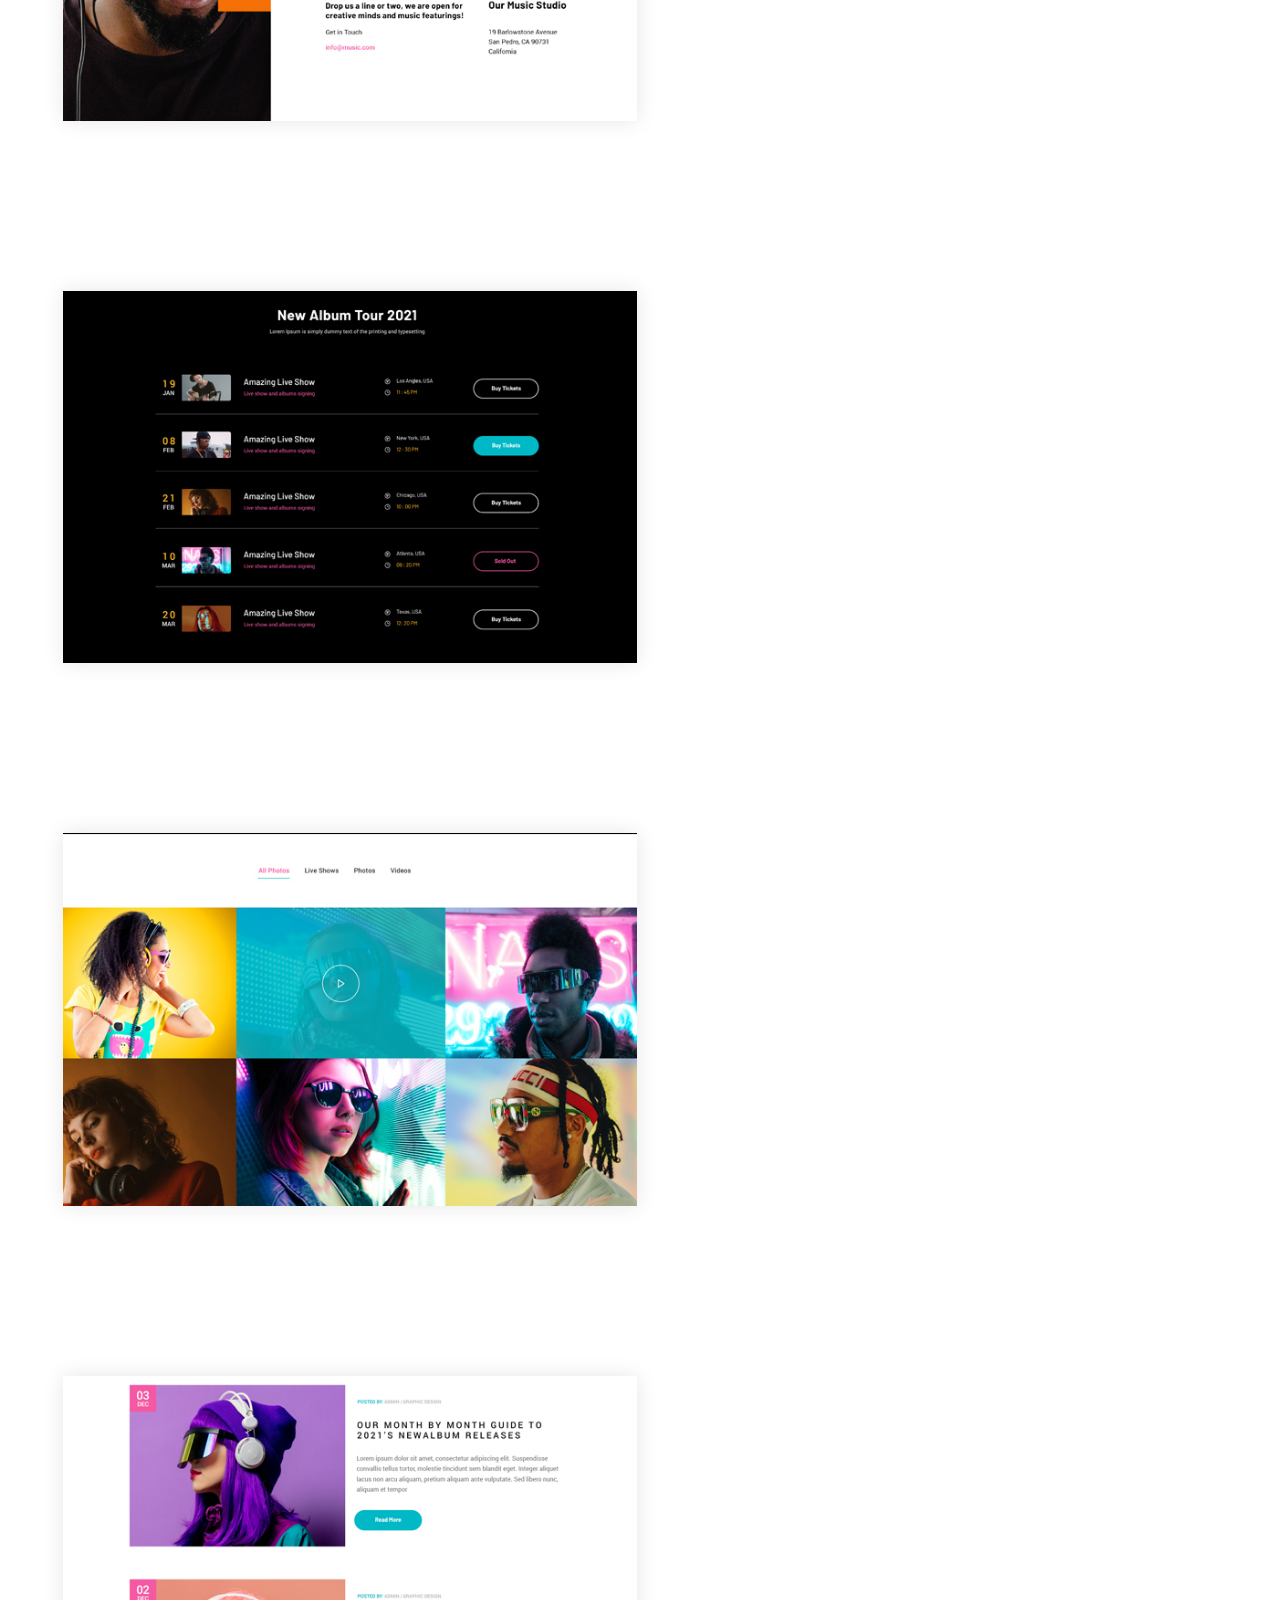
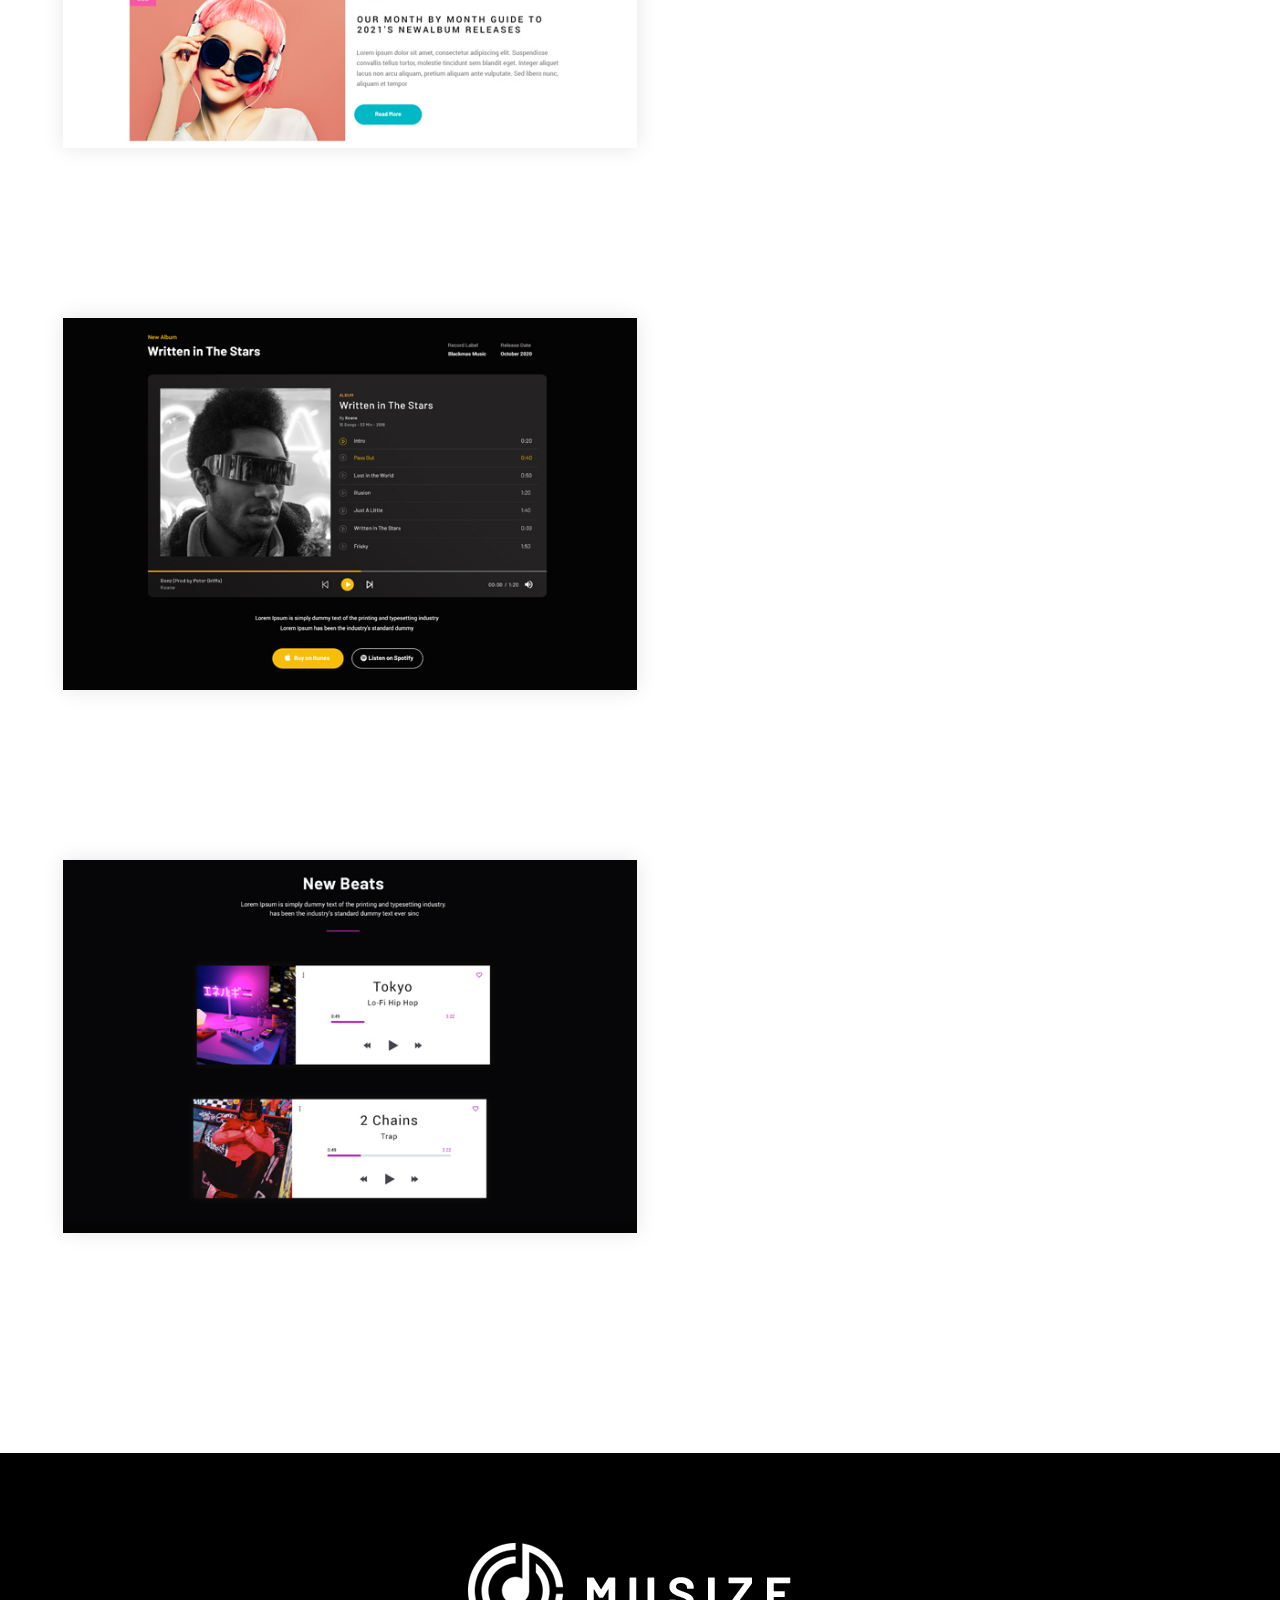
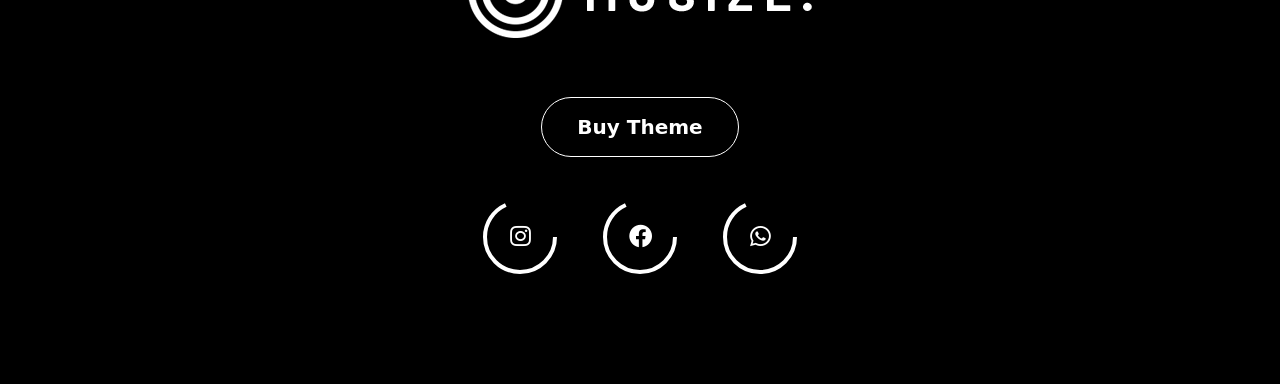
==== commit 09191368: "Version semi produción" ====
--- a/index.html
+++ b/index.html
@@ -204,15 +204,49 @@
             </div>
         </section>
 
+        <section class="block pb-0 padded">
+            <div class="fixed-bg bg-lightt"></div>
+            <div class="container-fluid">
+                <div class="sec-v-title text-center">
+                    <h2 id="landing">Stunning &amp; Cool Layouts Designs</h2>
+                </div><!--sec-v-title end-->
+                <div class="dp-bg text-center">
+<id class="lading1">      
+                    <img src="img/section.png" alt="">
+                <!--dp-bg end-->
+            </id>        
+        </section>
+    
+
+        <section class="responsive-design padded lading1">
+            <div class="container">
+                <div class="row align-items-center">
+                    <div class="col-lg">
+                        <div class="sec-v-title v2">
+                            <h2>Fully Responsive Design </h2>
+                        </div>
+                    </div>
+                    <div class="col-lg">
+                        <div class="sp-img">
+                            <img src="img/pc.png" alt="">
+                        </div><!--sp-img end-->
+                    </div>
+                </div>
+            </div>
+        </section>
+    </div>
+ 
+
         <!--Guerson Leon (Carousel)-->
         <section class="block">
             <div class="fixed-bg bg-lightt"></div>
             <div class="container-fluid">
                 <div class="sec-v-title text-center">
-                    <h2>Great Inner Pages</h2>
+                    <h2 id="carrete">Great Inner Pages</h2>
                 </div>
                 <!--sec-v-title end-->
                 <!--Inner pages Carousel-->
+                <div id="carrusa">
                 <div class="innerpages innerpage-slider row">
                     <div class="col-lg-4" style="width: 604px;">
                         <div class="innerpage">
@@ -288,44 +322,17 @@
                     </div>
                 
                 </div>
-
+            </div>
                 <!--Innerpages Carousel END-->
             </div>
 
         </section>
     </div>
-
+<!-- REVISIÓN -->
  
-    <section class="padded">
-        <div class="fixed-bg bg-lightt"></div>
-        <div class="container-fluid">
-            <div class="sec-v-title text-center">
-                <h2>Stunning &amp; Cool Layouts Designs</h2>
-            </div><!--sec-v-title end-->
-            <div class="dp-bg text-center">
-                <img src="img/section.png" alt="">
-            </div><!--dp-bg end-->
-        </div>
-    </section>
+
 
  
-
-    <!-- REVISIÓN -->
-
-    <section id="responsive" class="padded">
-        <div class="container">
-
-            
-
-                        <h2 id="tex">Fully Responsive Design </h2>
-
-        </div>
- 
-    </section>  
- 
-    <!---->
-
-
 </main>
     <footer class="footer1">
         <div class="caja1">
--- a/css/style.css
+++ b/css/style.css
@@ -20,7 +20,10 @@
     text-indent:-9999px;
     background: url(http://www.designnominees.com/ribbons/designnominees-ribbon-black-left.png) no-repeat;
 }
-
+.sec-v-title.v2 h2 {
+	color: #fff;
+	font-size: 34px;
+}
 .sec-v-title {
 	position: relative;
 	padding-bottom: 32px;
@@ -249,8 +252,39 @@
 /*carousel end*/
 /* End Guerson Leon*/
 
-
-
+.responsive-design {
+	background: #f559a4;
+	padding: 70px 0;
+}
+.sp-img {
+	margin-left: auto;
+	text-align: right;
+}
+
+.container-fluid {
+	padding: 0 60px;
+}
+
+.dp-bg > img {
+	max-width: 100%;
+}
+
+.ext-link {
+	display: block;
+	position: absolute;
+	top: 0;
+	left: 0;
+	width: 100%;
+	height: 100%;
+}
+
+.dp-bg {
+	margin-bottom: -7px;
+}
+
+.sp-img > img {
+	max-width: 100%;
+}
 #david {
     position: relative;
     top: 1%;
@@ -295,7 +329,9 @@
     margin: 4% 0 4% 0;
     text-decoration: none;
 }
-footer{
+
+ 
+	footer{
 		display: block;
 		margin: 0;
 		border: 0;
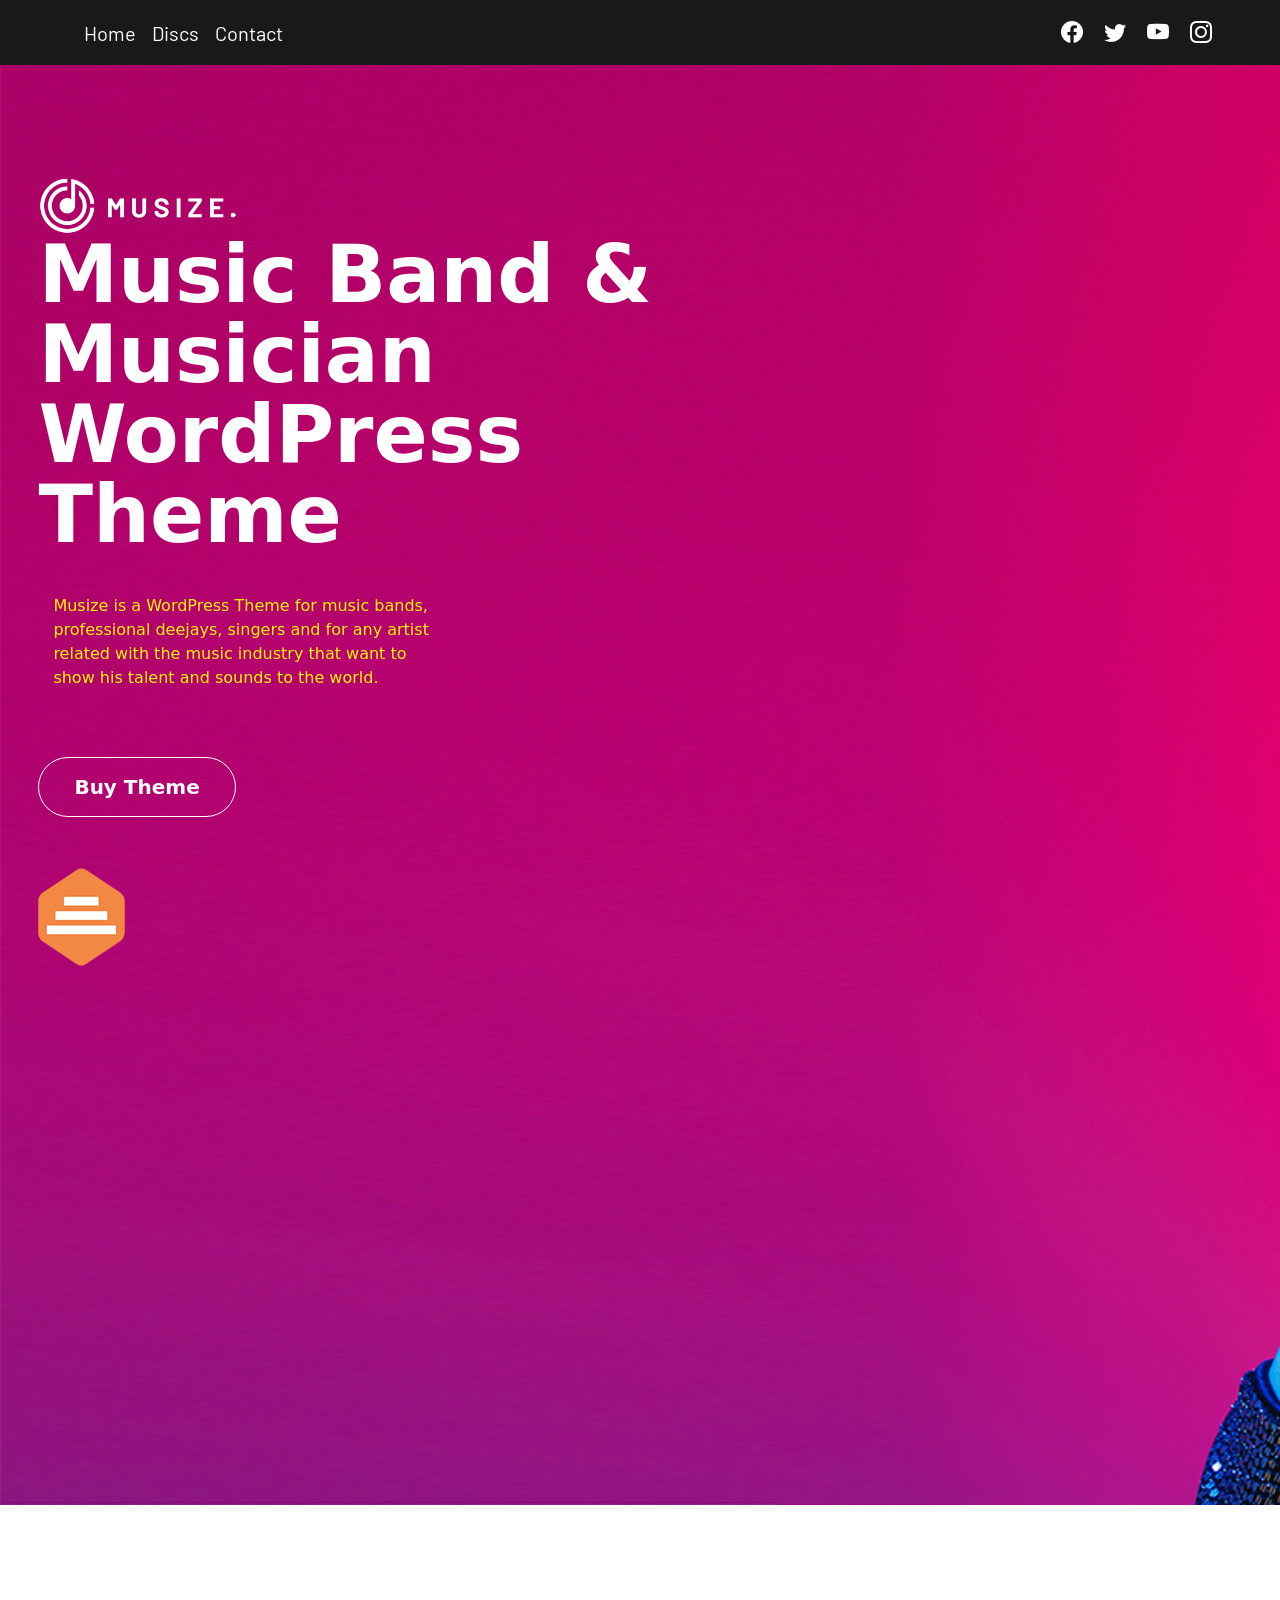
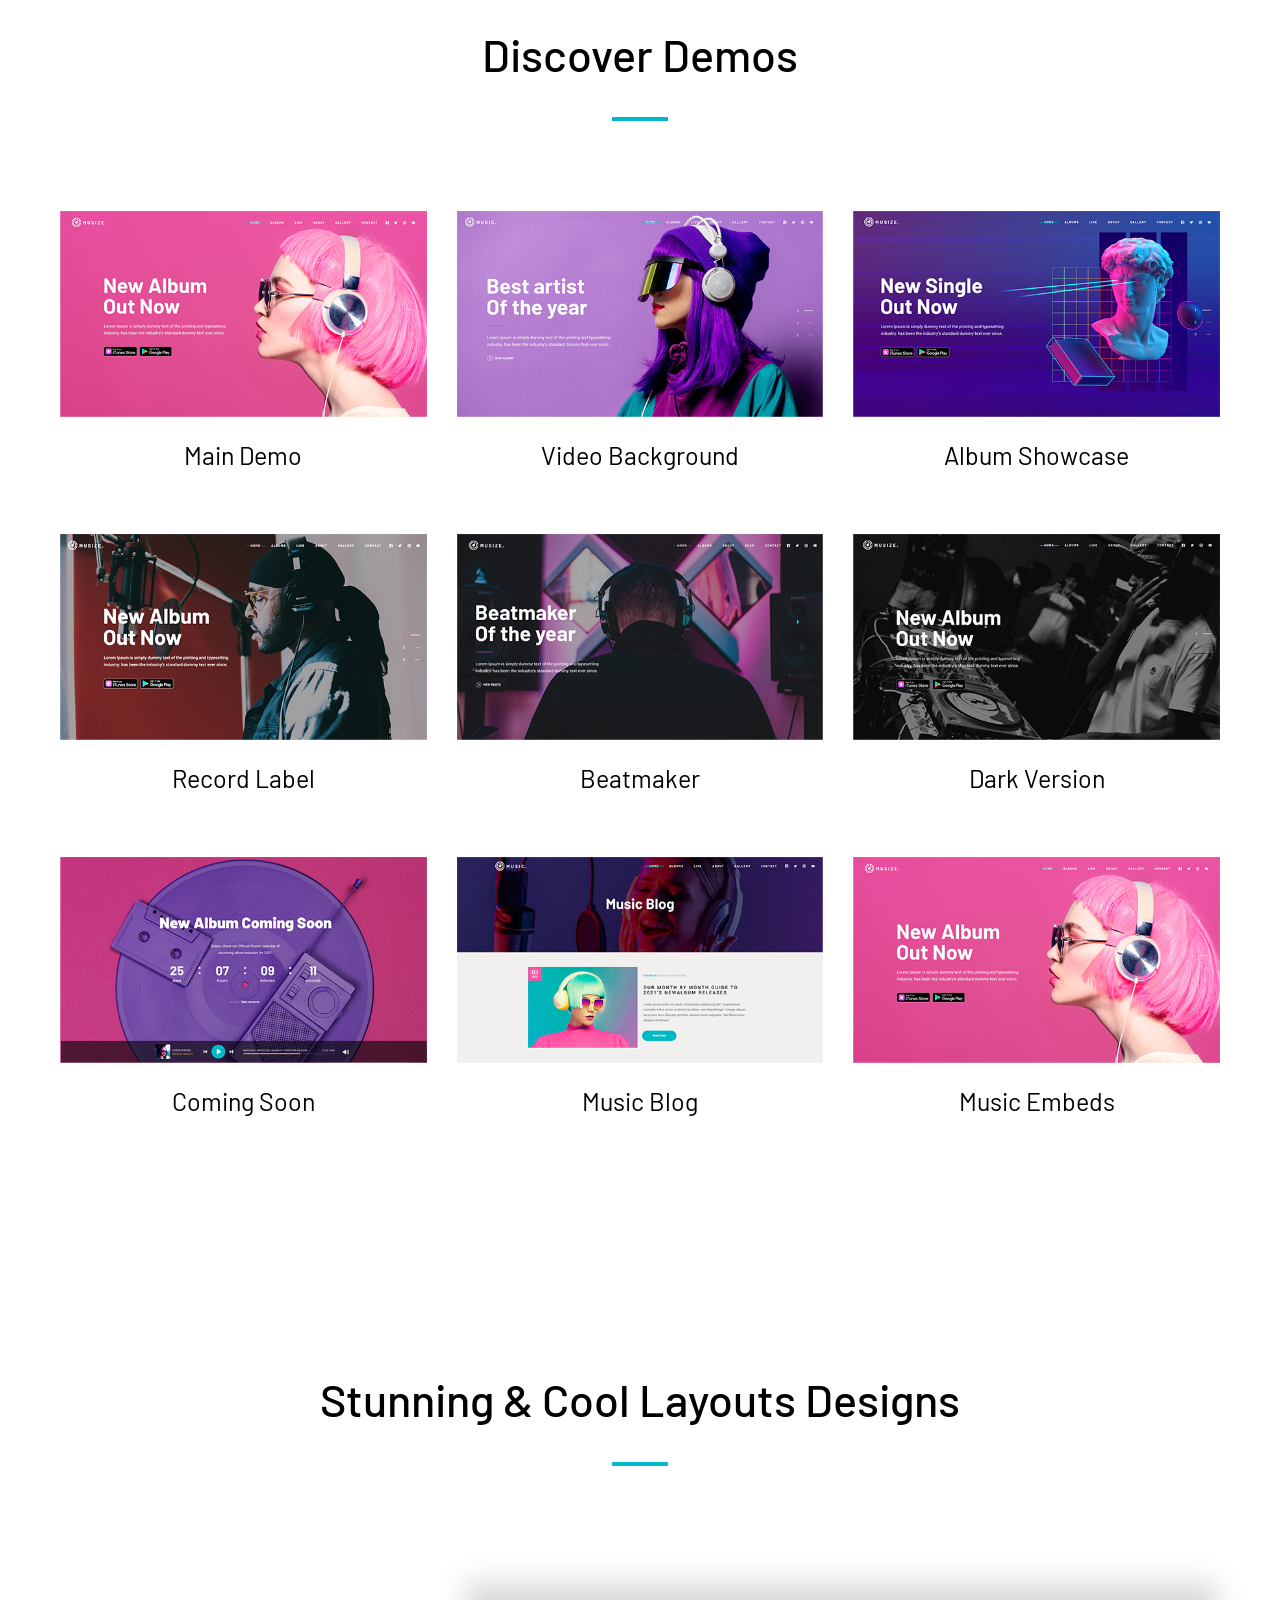
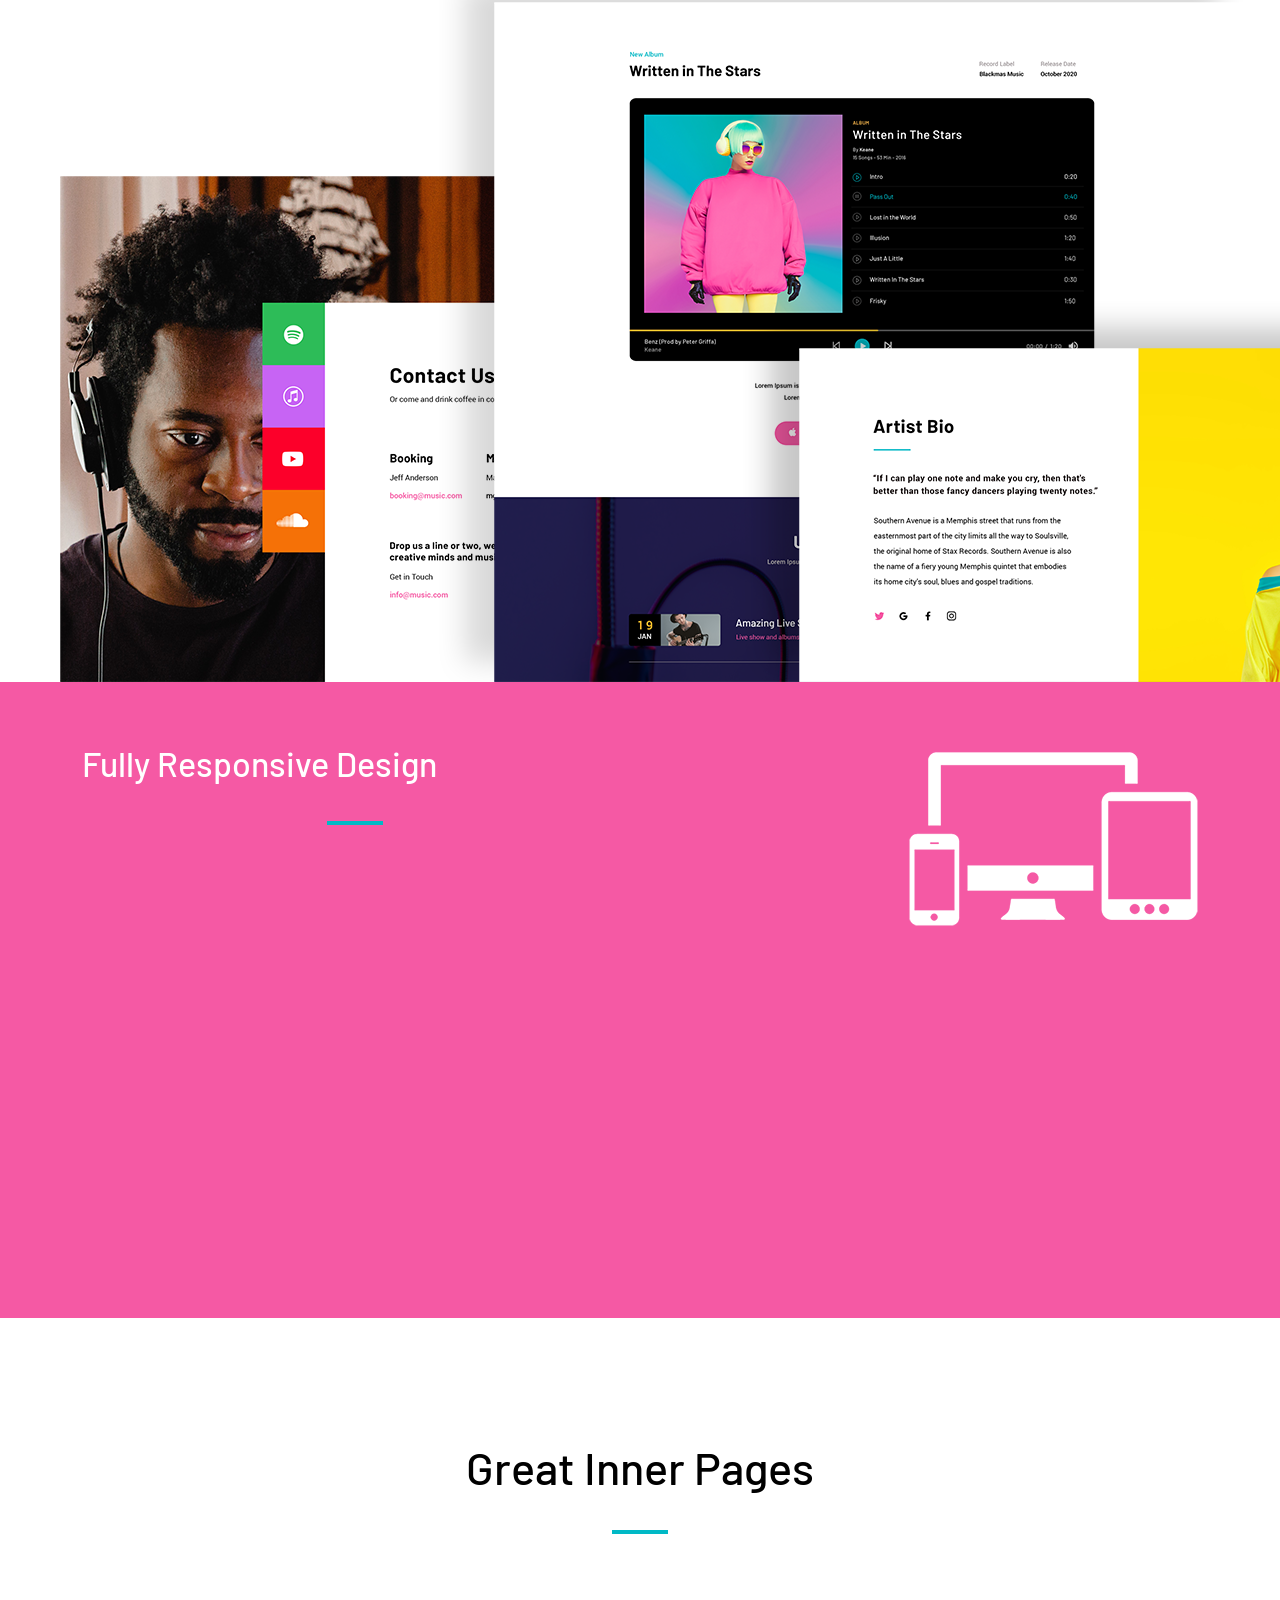
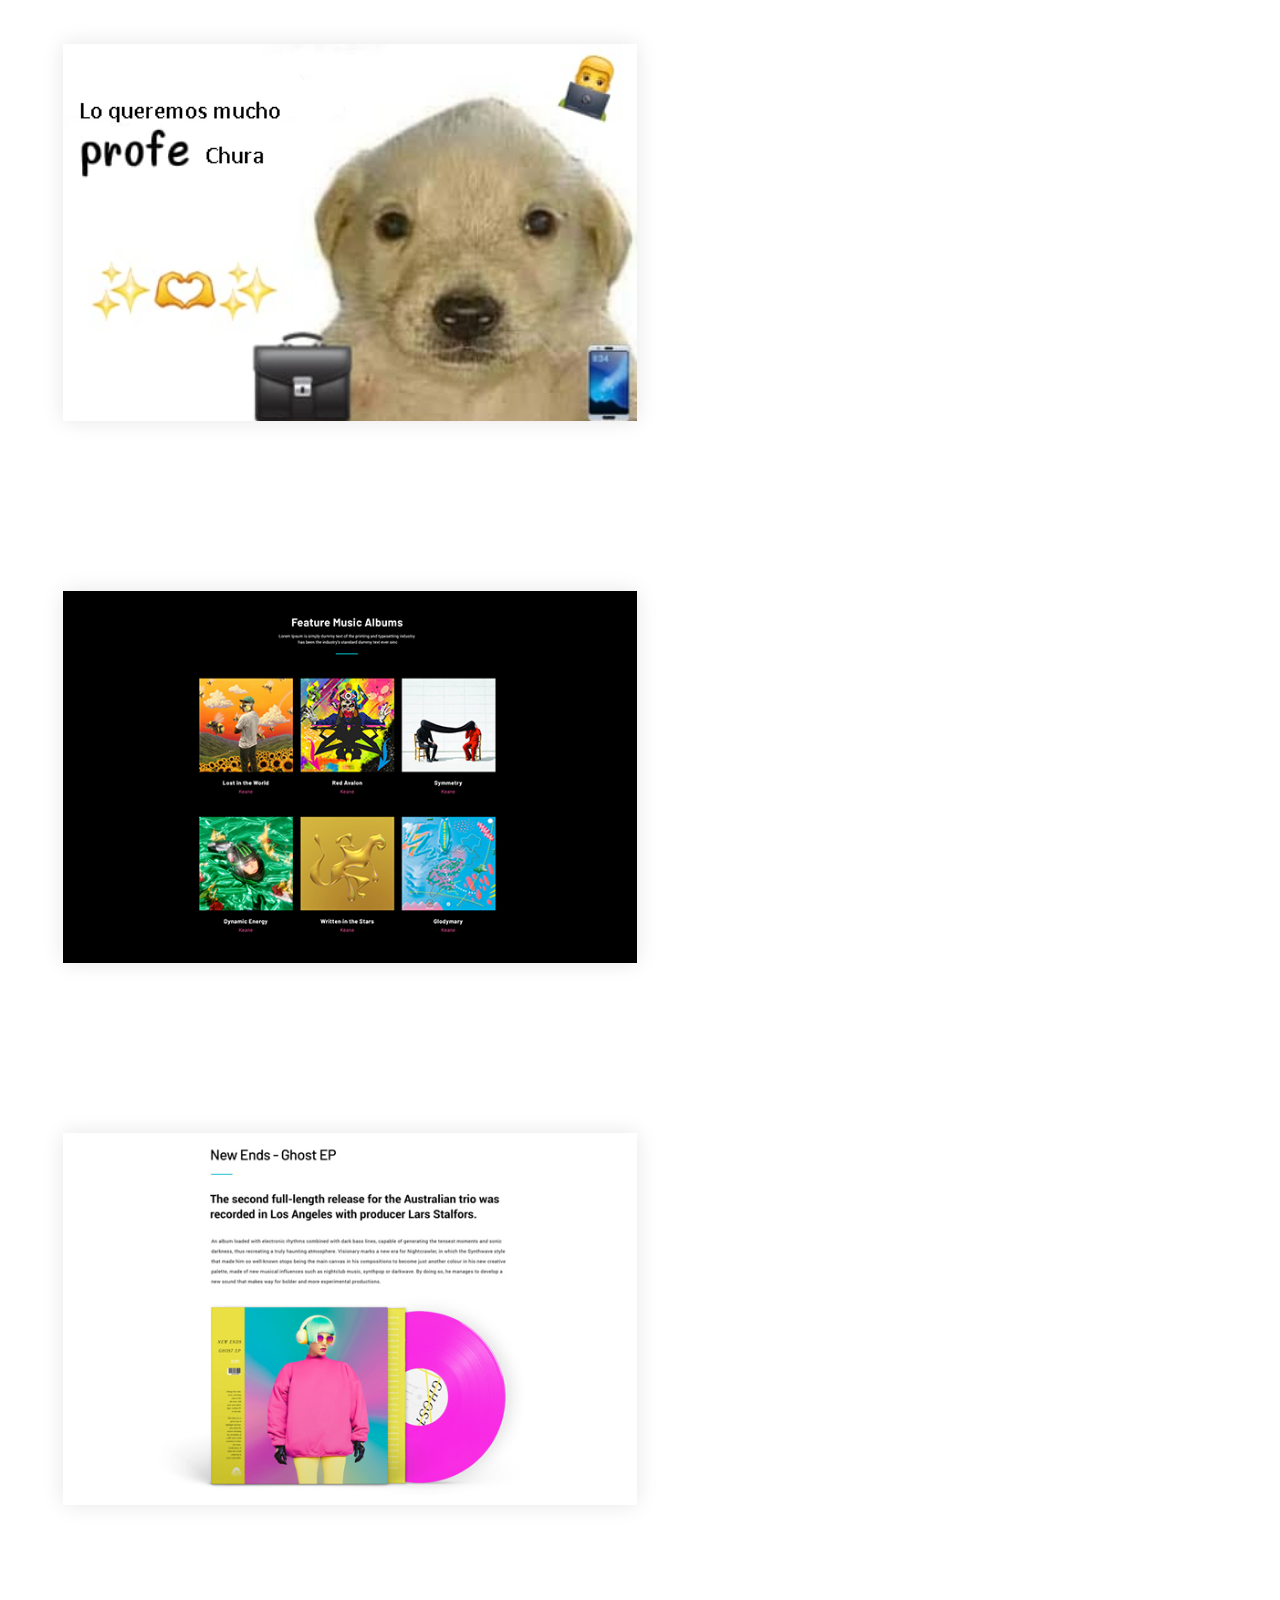
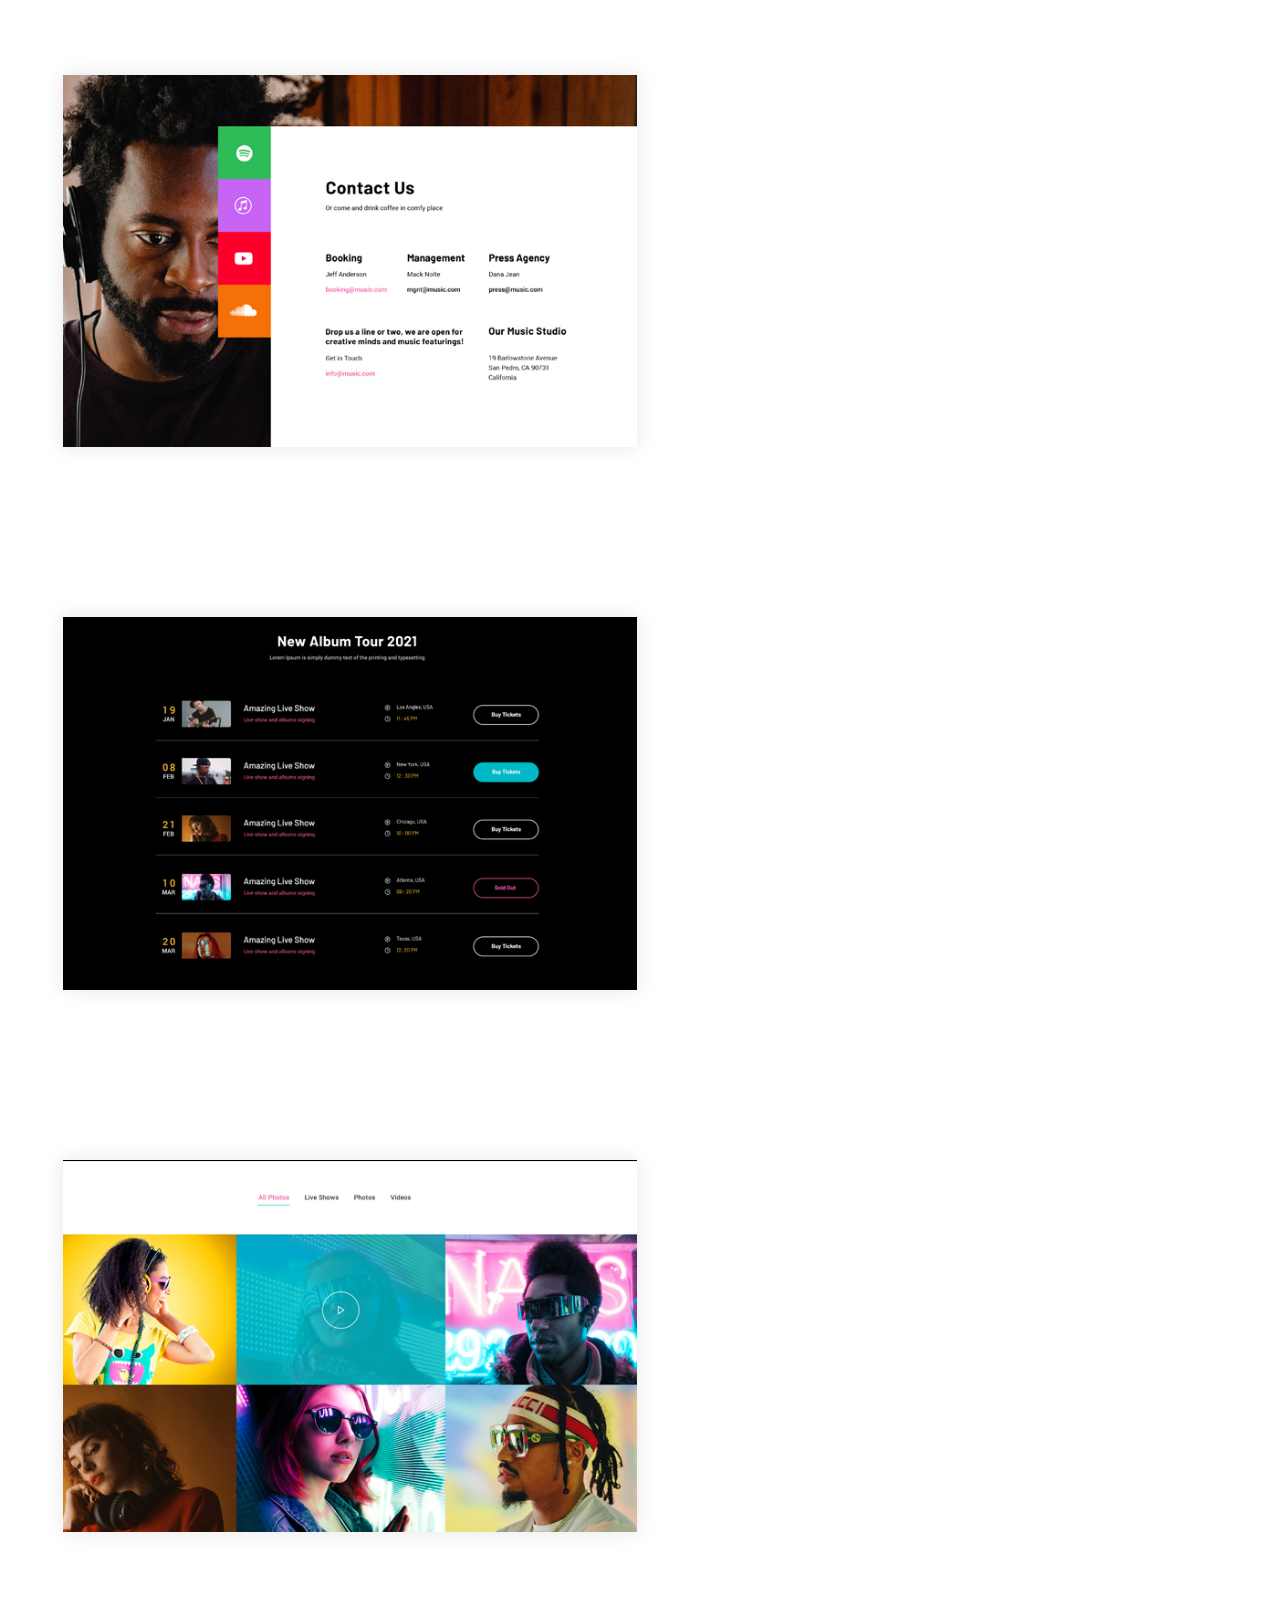
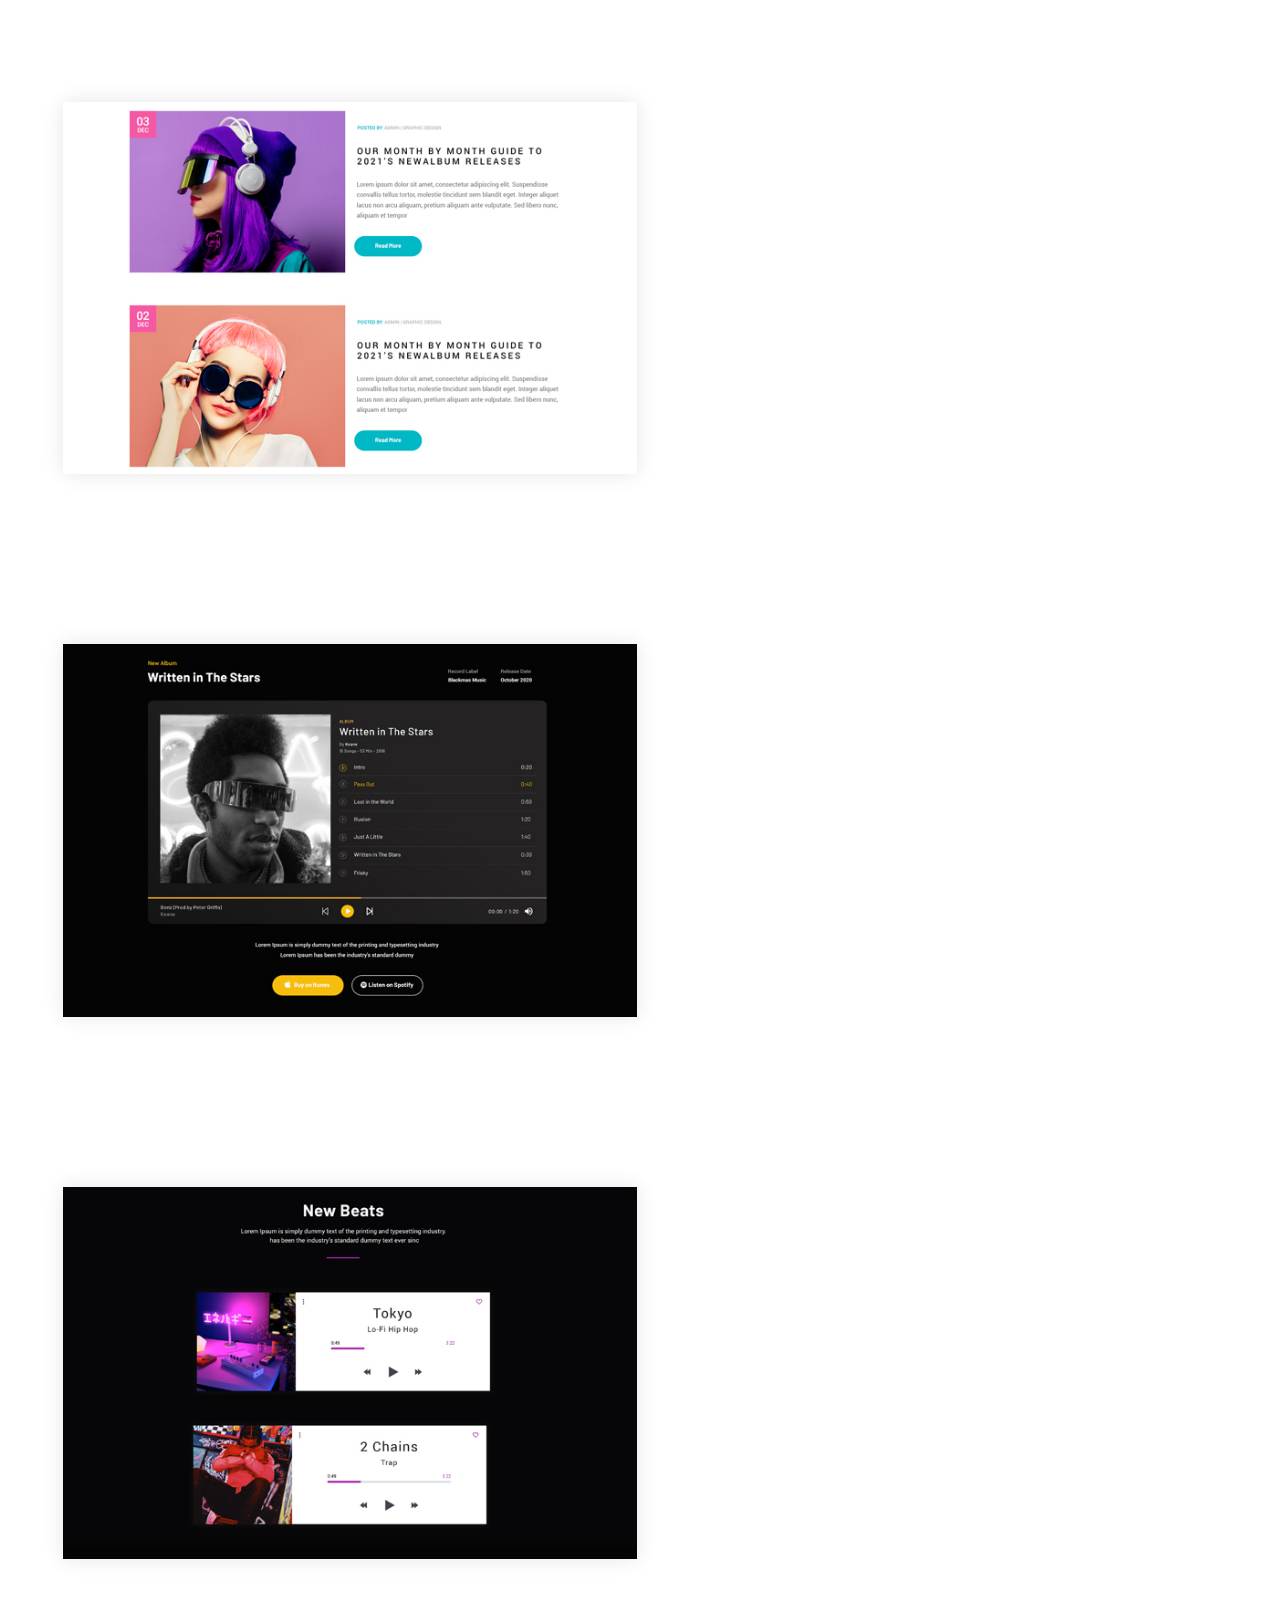
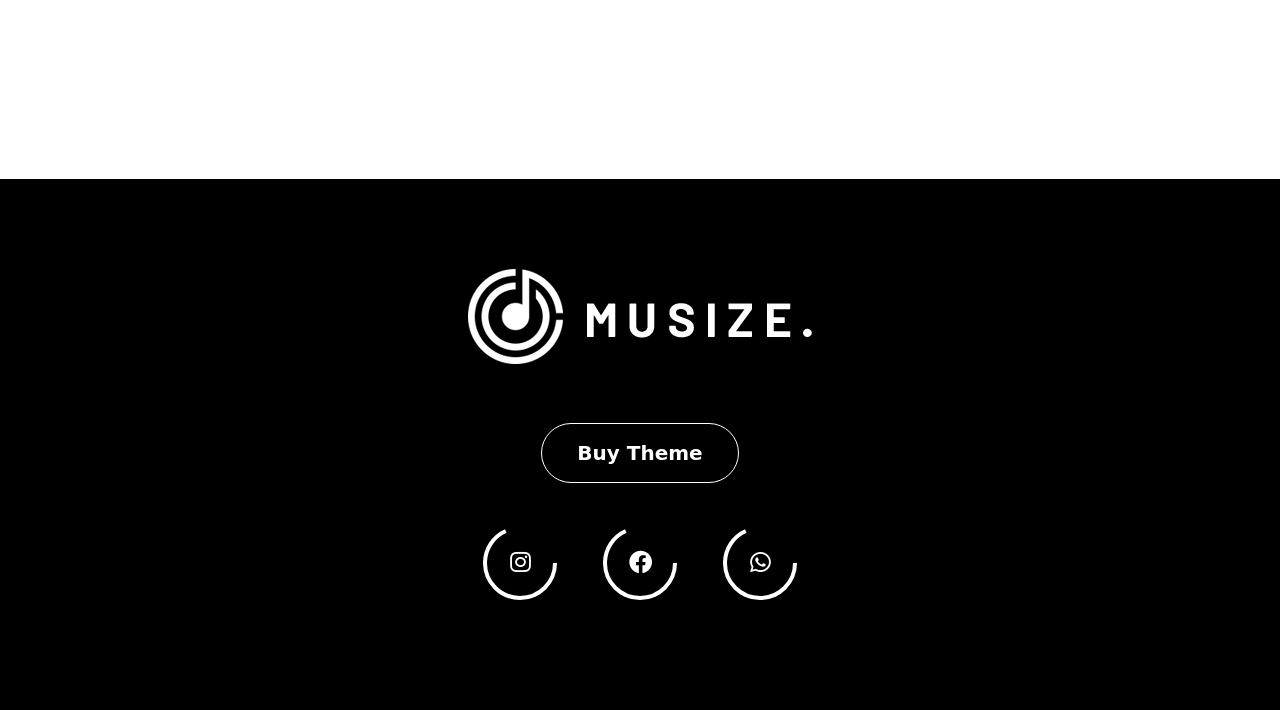
==== commit 1ca18457: "Agregando video" ====
--- a/index.html
+++ b/index.html
@@ -232,6 +232,14 @@
                         </div><!--sp-img end-->
                     </div>
                 </div>
+                <div class="row">
+            </div>
+        
+<div certer>
+              <iframe width="560" height="315" src="https://www.youtube.com/embed/jb_Z438OT-8" title="YouTube video player" frameborder="0" allow="accelerometer; autoplay; clipboard-write; encrypted-media; gyroscope; picture-in-picture" allowfullscreen></iframe>
+            
+            </div> 
+            </div>
             </div>
         </section>
     </div>
@@ -251,7 +259,7 @@
                     <div class="col-lg-4" style="width: 604px;">
                         <div class="innerpage">
                             <div class="innerpage-thumb">
-                                <img src="img/carousel01.jpg" alt>
+                                <img src="img/Lafifi.PNG" alt>
                                 <a href="#" title class="t-link"></a>
                             </div>
                         </div>
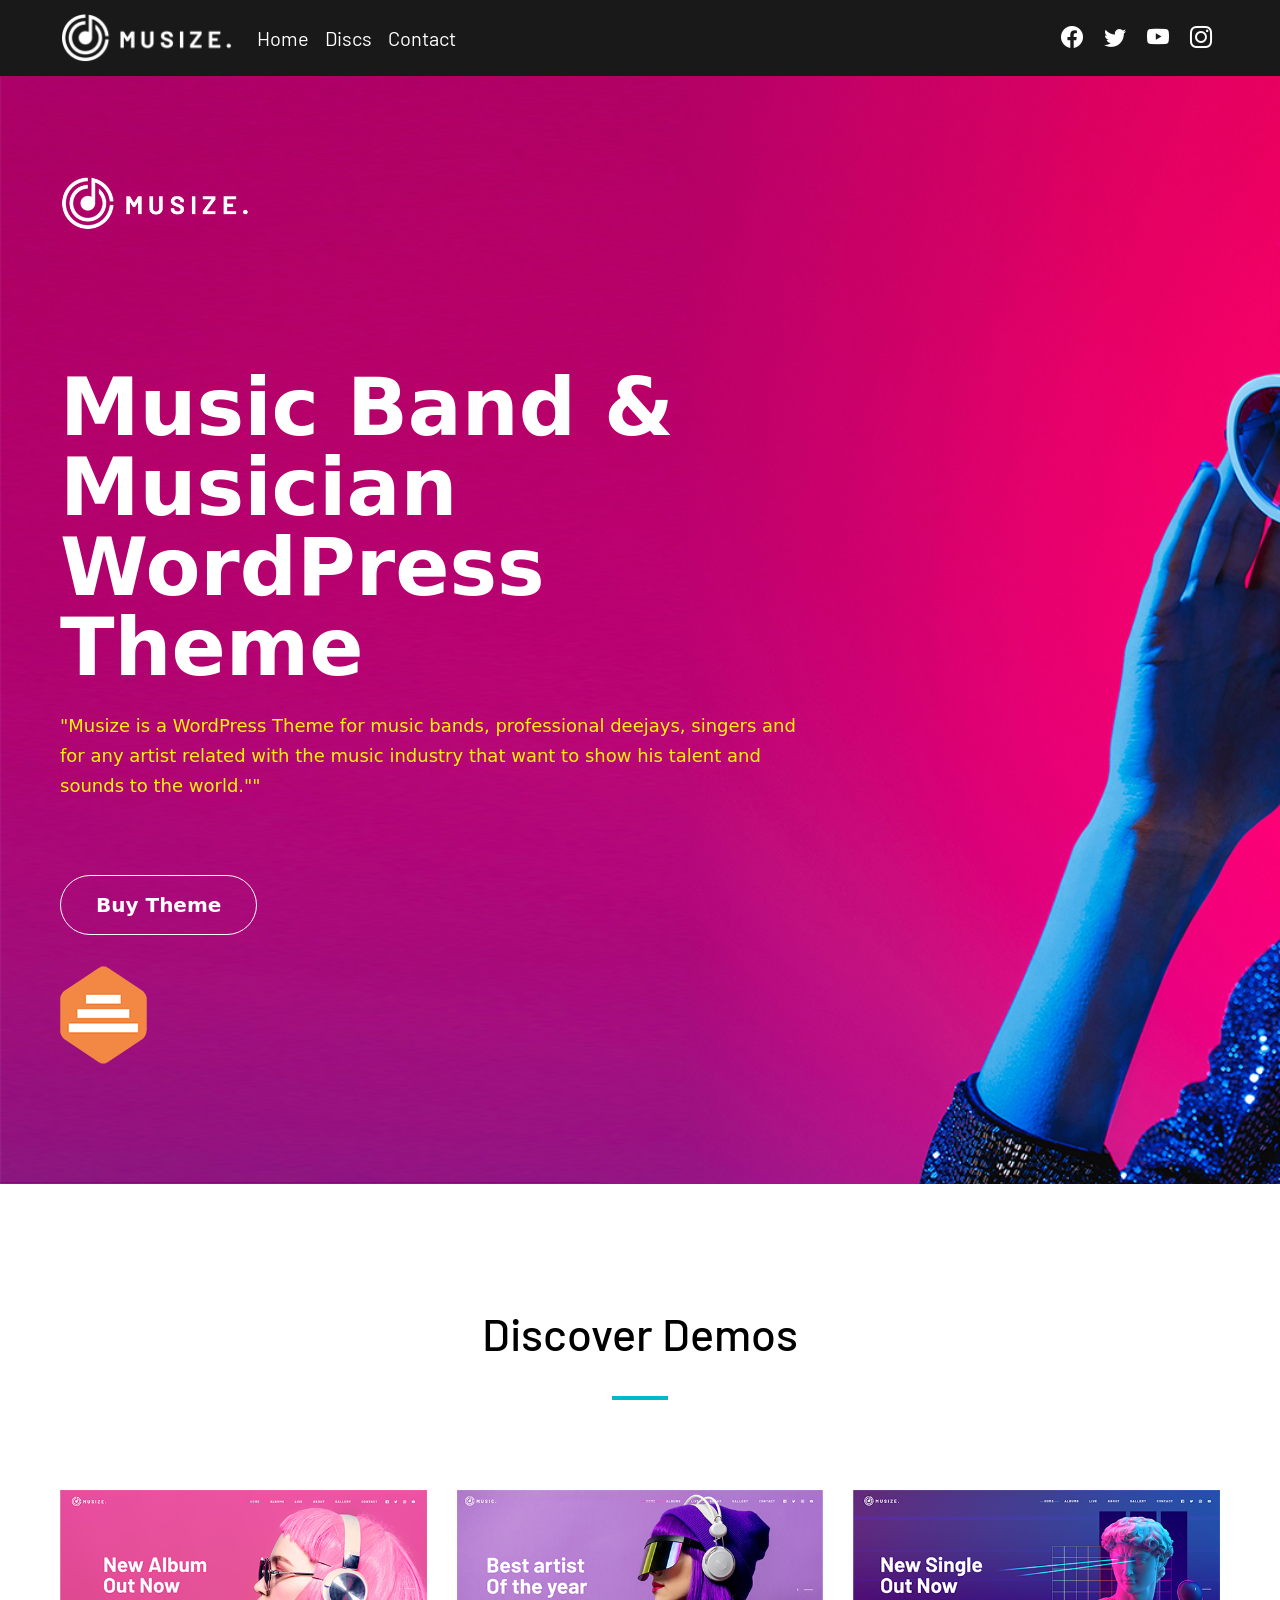
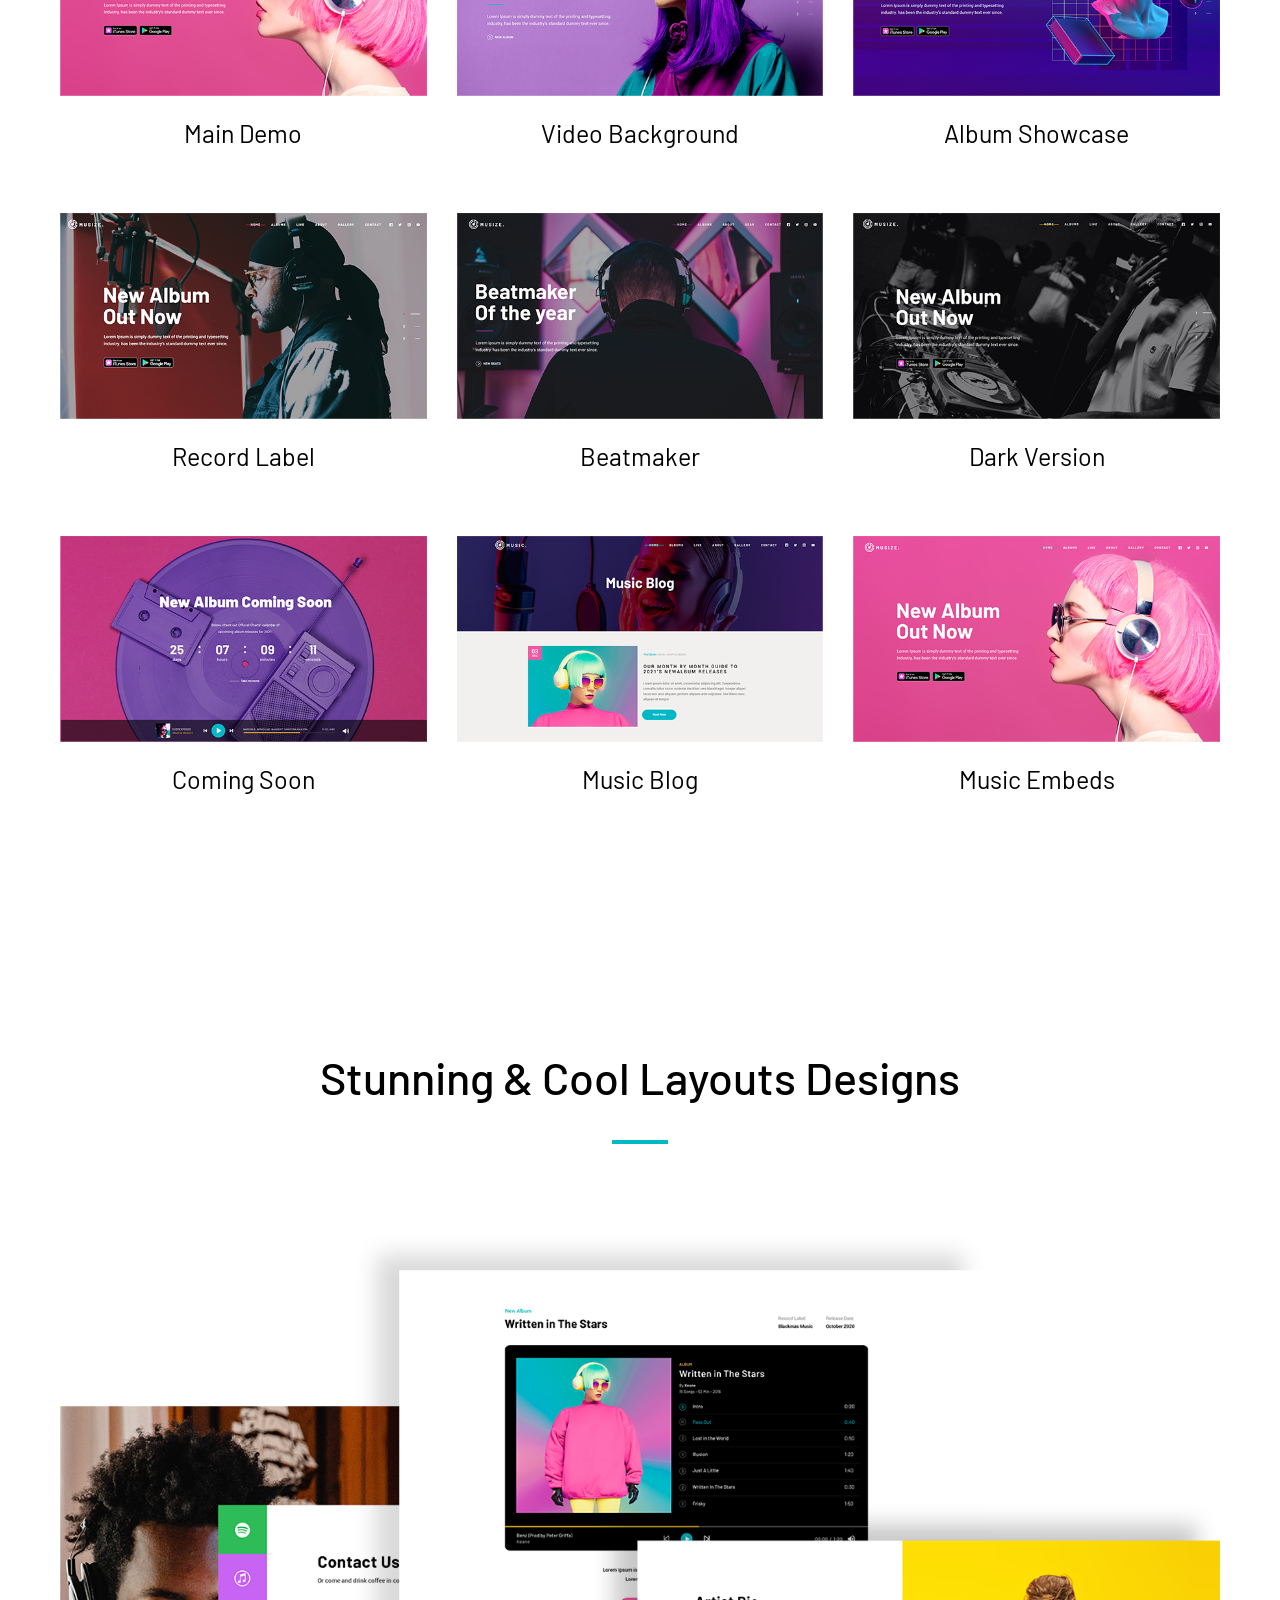
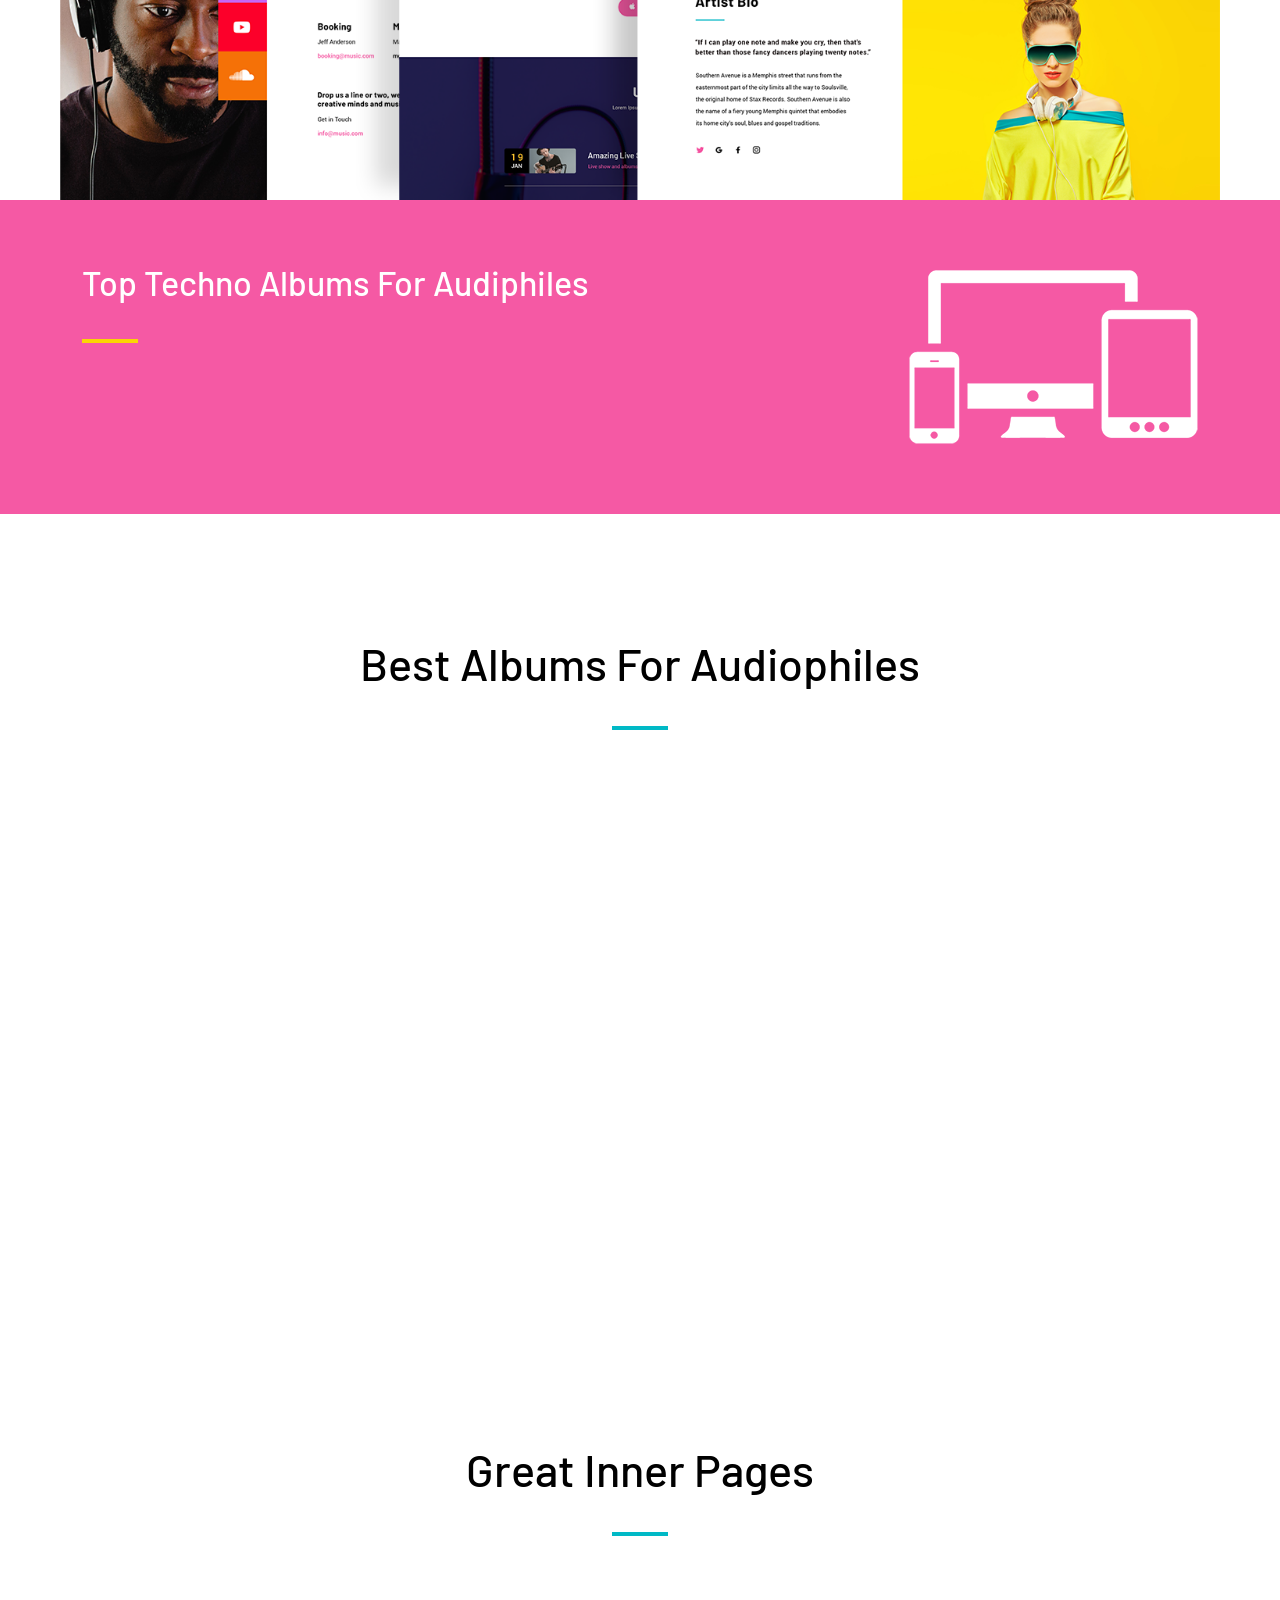
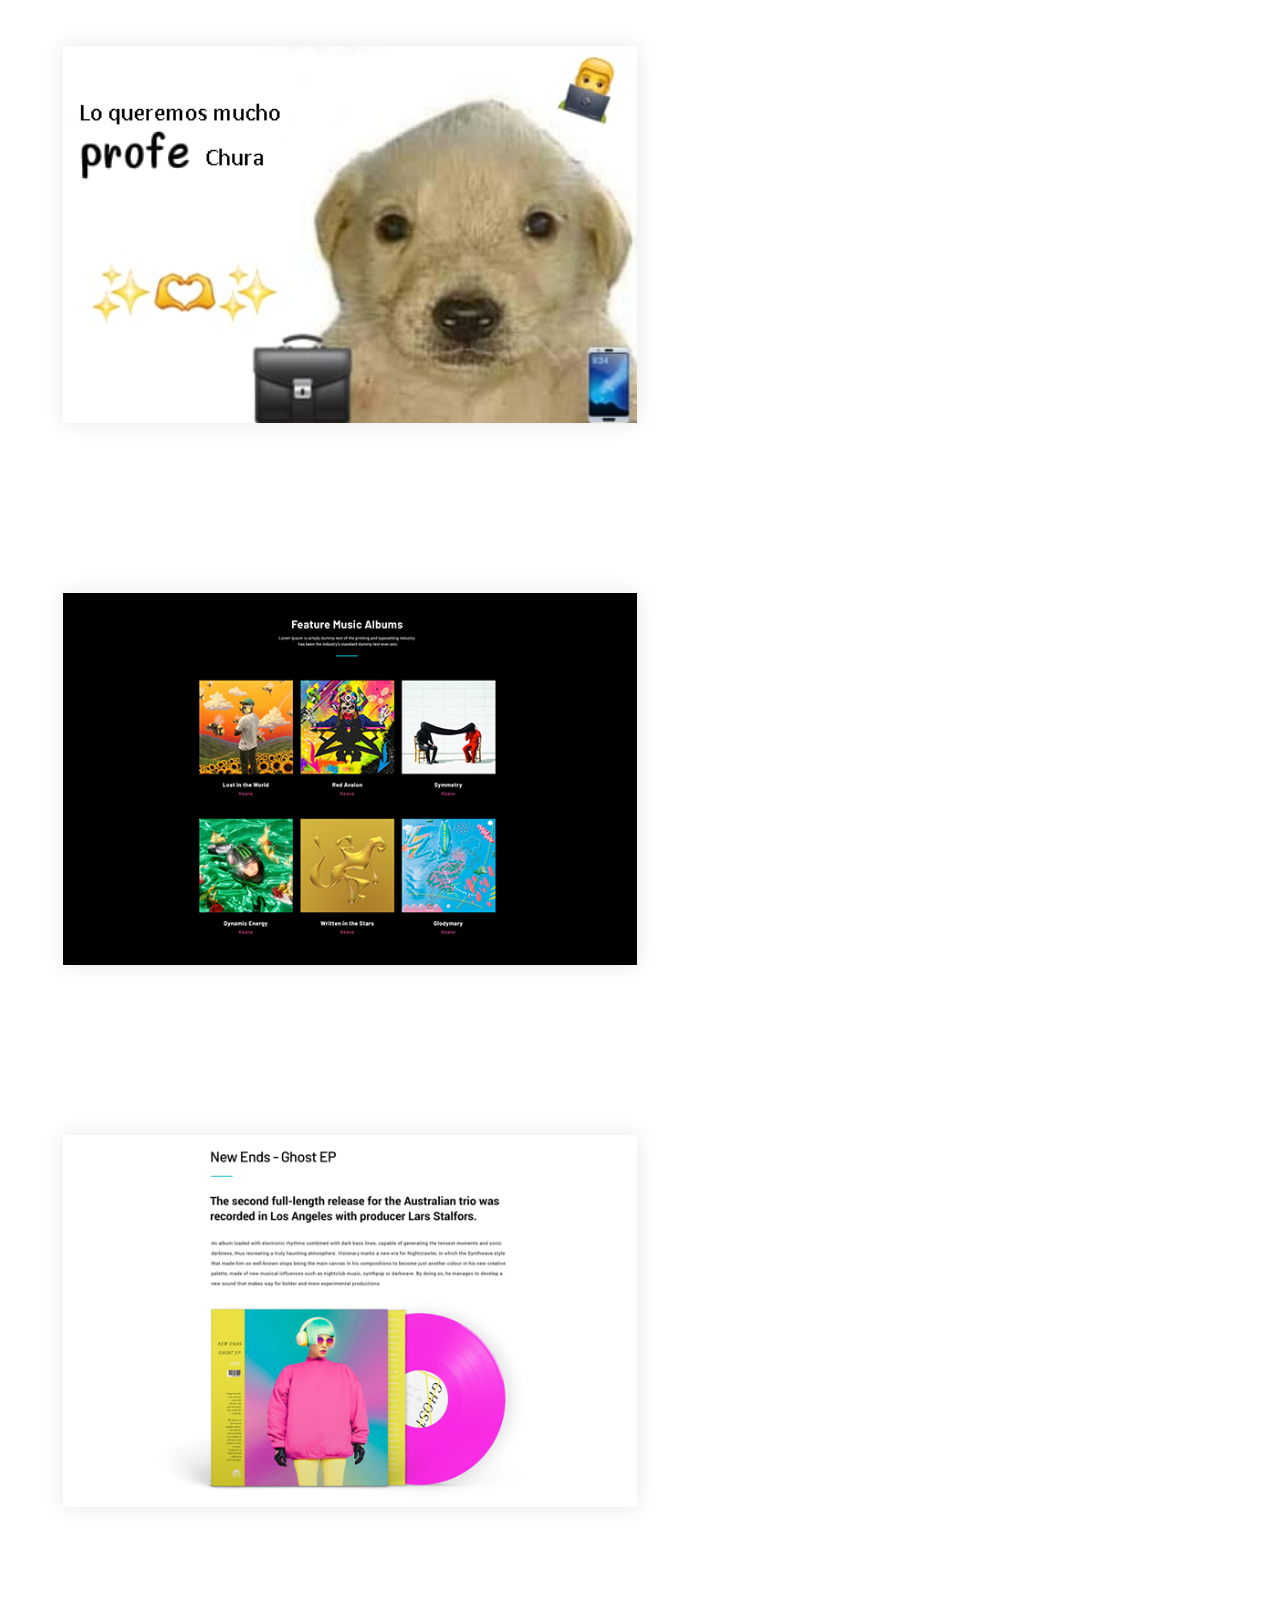
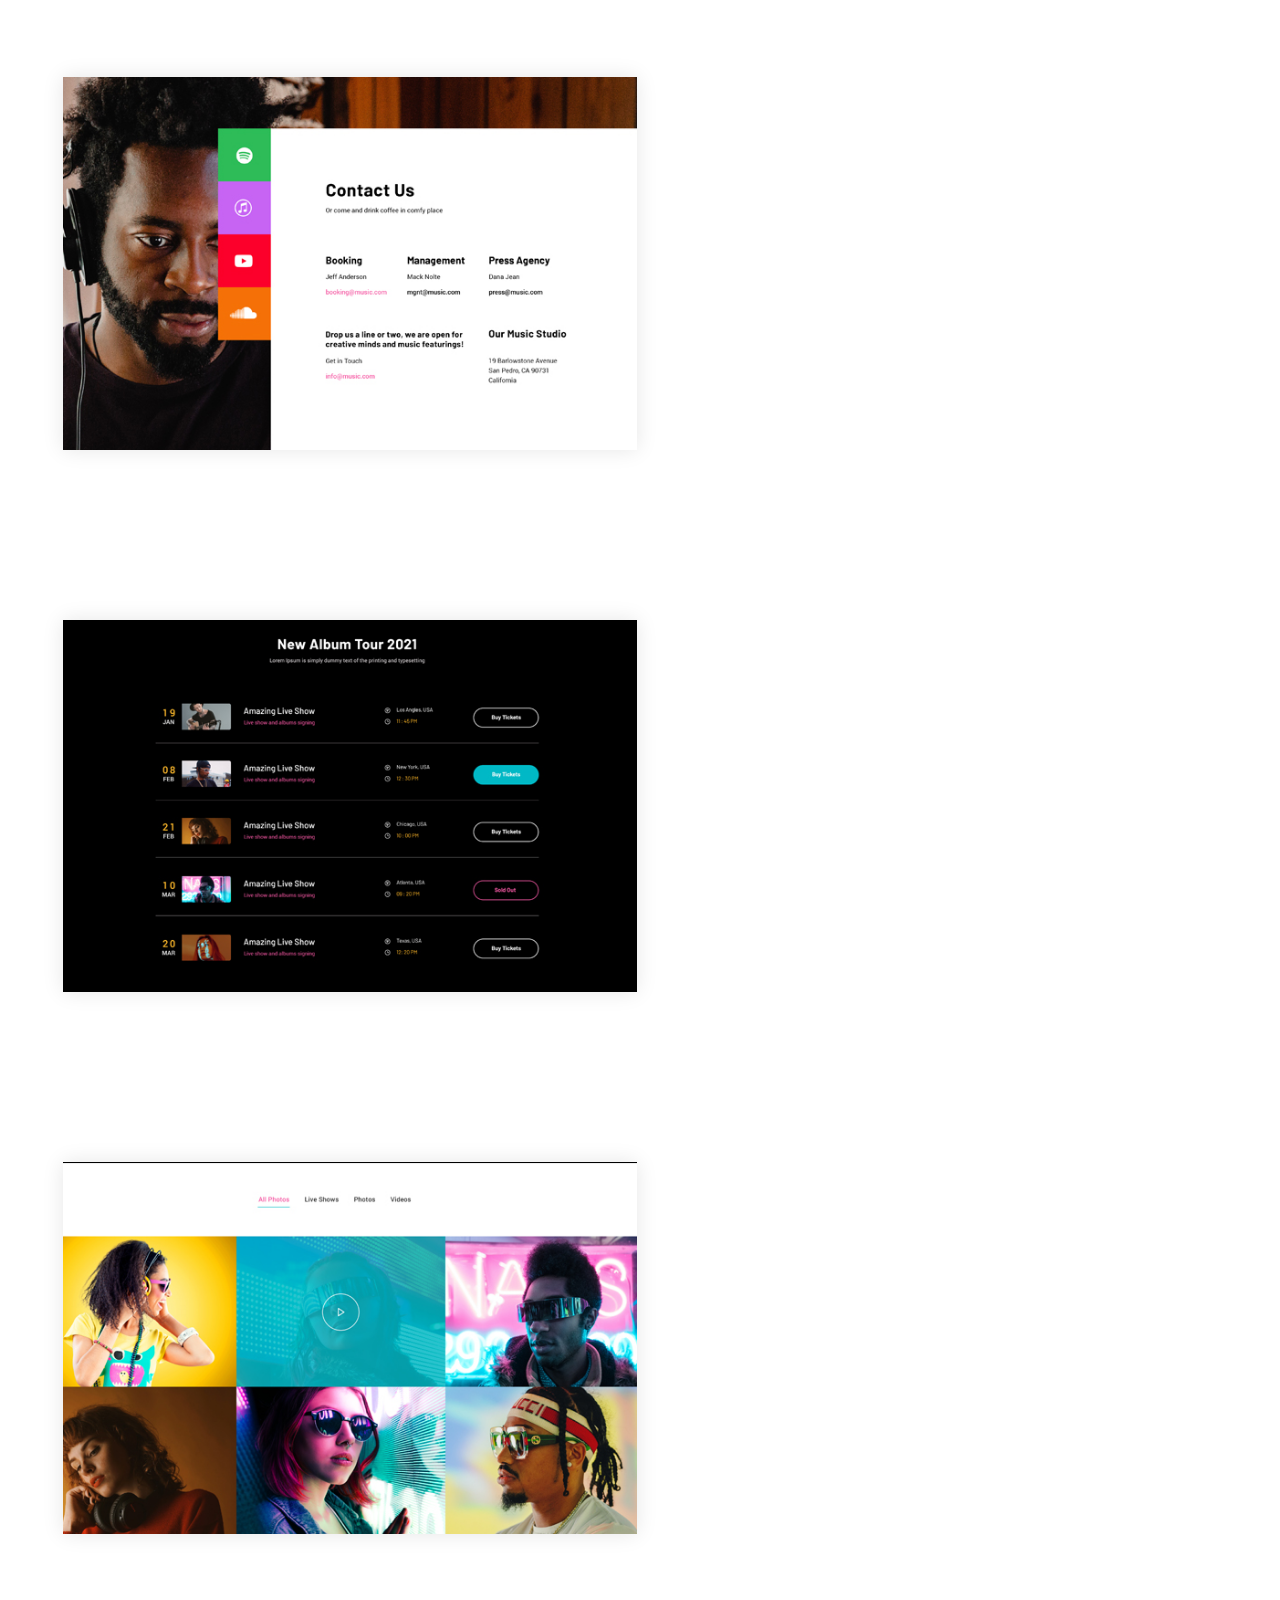
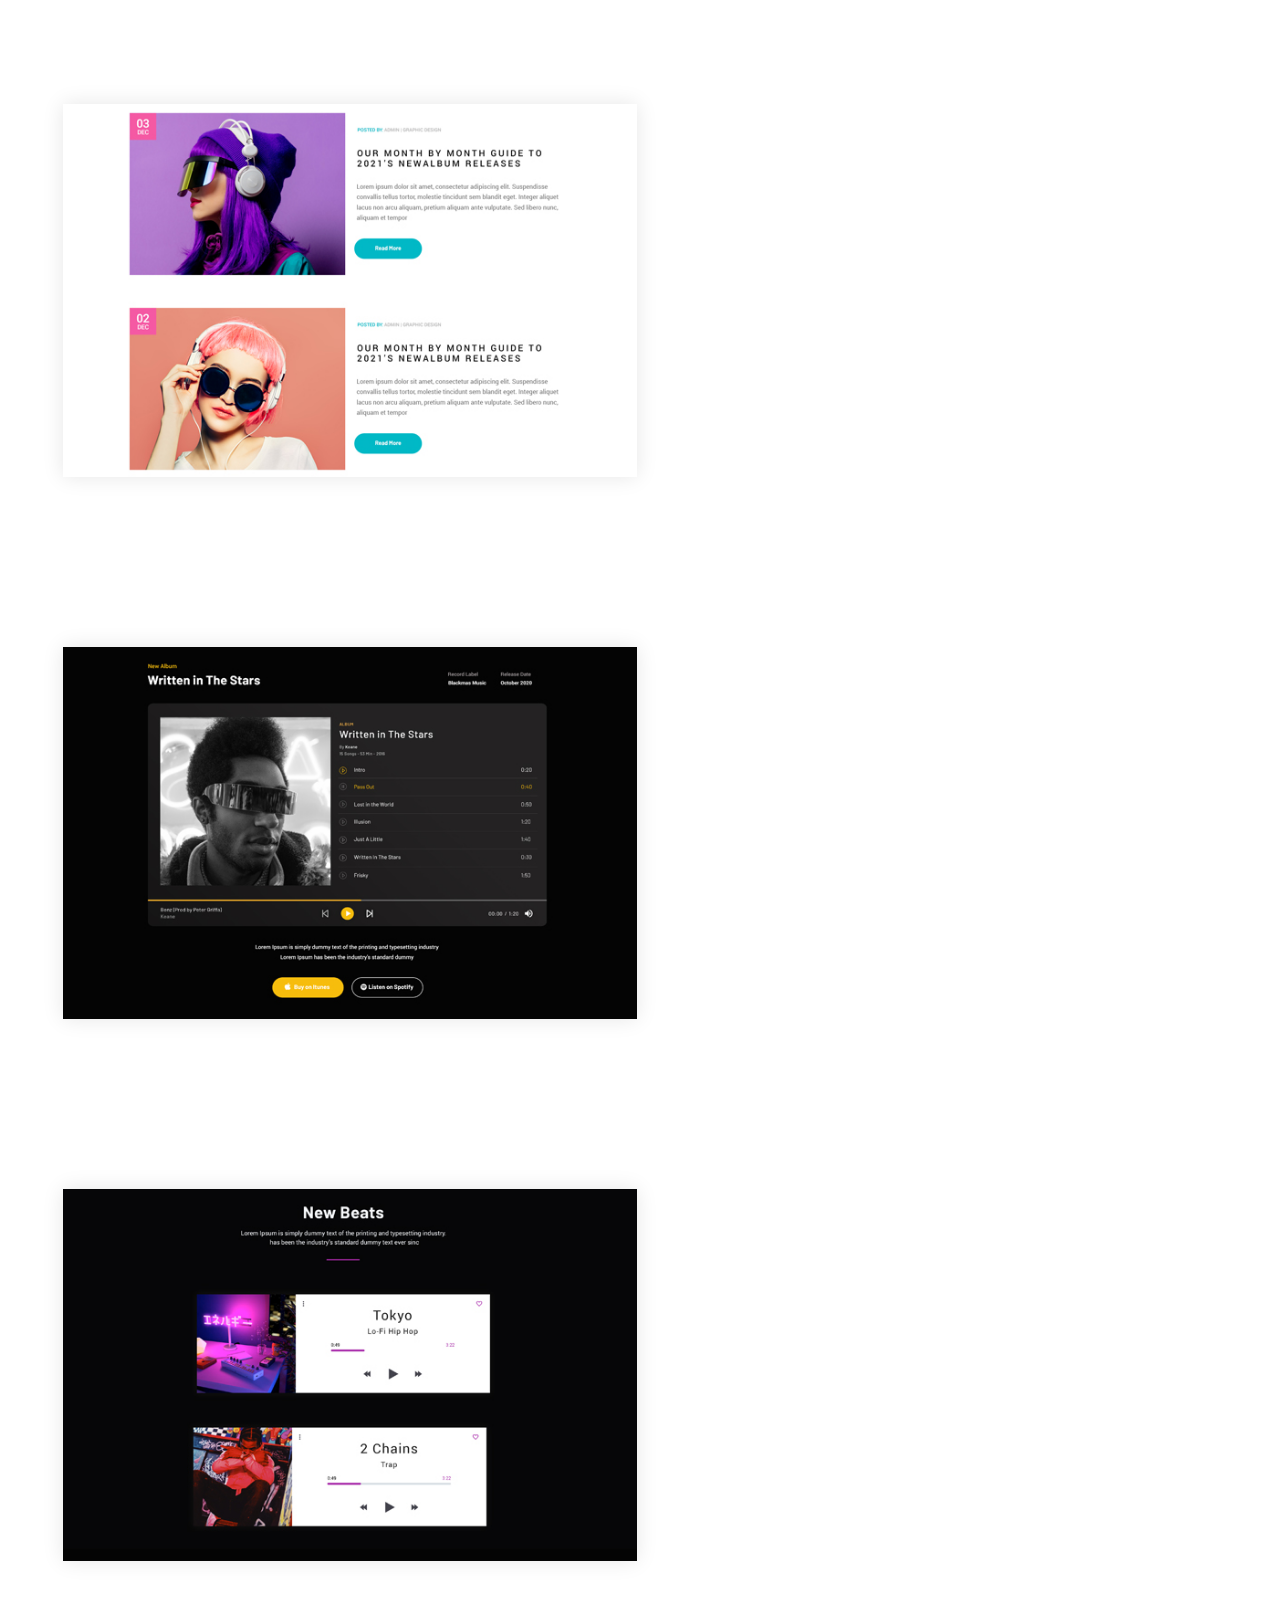
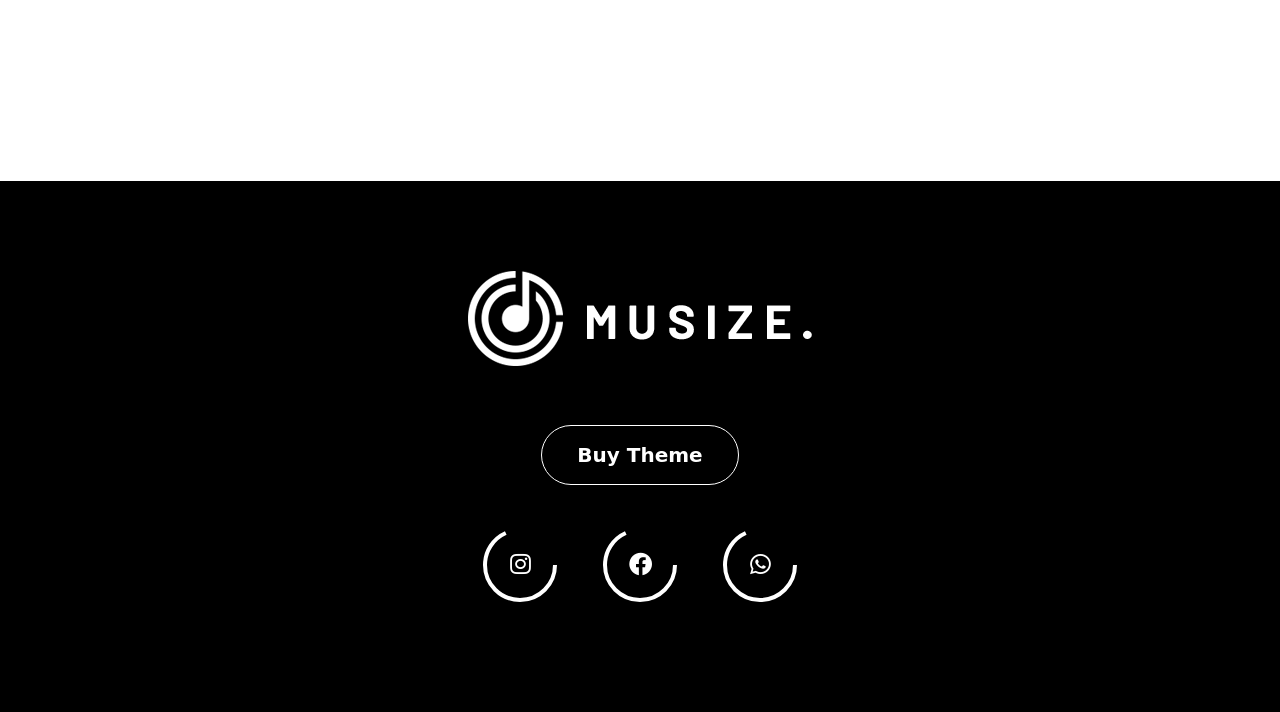
==== commit bff26a67: "Ultima" ====
--- a/index.html
+++ b/index.html
@@ -8,21 +8,20 @@
     <title>EP1</title>
     <link href="https://cdn.jsdelivr.net/npm/bootstrap@5.2.1/dist/css/bootstrap.min.css" rel="stylesheet"
         integrity="sha384-iYQeCzEYFbKjA/T2uDLTpkwGzCiq6soy8tYaI1GyVh/UjpbCx/TYkiZhlZB6+fzT" crossorigin="anonymous" />
-    <link rel="stylesheet" type="text/css" href="//cdn.jsdelivr.net/npm/slick-carousel@1.8.1/slick/slick.css"/>
-    <link rel="stylesheet" type="text/css" href="//cdn.jsdelivr.net/npm/slick-carousel@1.8.1/slick/slick-theme.css"/>
+    <link rel="stylesheet" type="text/css" href="//cdn.jsdelivr.net/npm/slick-carousel@1.8.1/slick/slick.css" />
+    <link rel="stylesheet" type="text/css" href="//cdn.jsdelivr.net/npm/slick-carousel@1.8.1/slick/slick-theme.css" />
     <link rel="stylesheet" href="https://unpkg.com/boxicons@2.1.1/css/boxicons.min.css">
     <link rel="stylesheet" href="css/style.css" />
-    
+
 </head>
 
 <!-- NAV BAR -->
 
 <nav class="navbar sticky-top navbar-expand-sm">
     <div class="container-fluid">
-        <a class="navbar-brand" href="index.html"><img id="logo-navbar" src="img/logo(navbar).png" alt=""></a>
-        <button class="navbar-toggler" type="button" data-bs-toggle="collapse"
-            data-bs-target="#navbarSupportedContent" aria-controls="navbarSupportedContent" aria-expanded="false"
-            aria-label="Toggle navigation">
+        <a class="navbar-brand" href="index.html"><img id="logo-navbar" src="img/logo-navbar.png" alt=""></a>
+        <button class="navbar-toggler" type="button" data-bs-toggle="collapse" data-bs-target="#navbarSupportedContent"
+            aria-controls="navbarSupportedContent" aria-expanded="false" aria-label="Toggle navigation">
             <span class="navbar-toggler-icon"></span>
         </button>
         <div class="collapse navbar-collapse" id="navbarSupportedContent">
@@ -56,327 +55,349 @@
 </nav>
 
 <!--NAV BAR -->
+
 <main id="main-content">
-<body>
-
-    <div id="container" class="img-fluid">
-        <div id="david">
-            <div id="logo">
-                <img src="img/logo.png" width="200px" alt="">
-            </div>
-            <h2 class="col-lg-7 col-md-6 col-sm-6">Music Band & Musician WordPress Theme</h2>
-            <p class="col-lg-4 col-md-6 col-sm-6">Musize is a WordPress Theme for music bands, professional deejays,
-                singers and for any artist related with the music industry that want to show his talent and sounds to
-                the world.</p>
-            <a id="boton" href="https://themeforest.net/item/musize-a-vivid-music-wordpress-theme/33790207" title=""
-                class="ld-btn" target="_blank">buy theme</a> <br>
-            <img src="img/pw.png" alt="">
-        </div>
-    </div>
-
-    <div class="landing-page">
-        <script src="https://cdn.jsdelivr.net/npm/bootstrap@5.2.1/dist/js/bootstrap.bundle.min.js"
-            integrity="sha384-u1OknCvxWvY5kfmNBILK2hRnQC3Pr17a+RTT6rIHI7NnikvbZlHgTPOOmMi466C8"
-            crossorigin="anonymous"></script>
-
-        <!-- Logo flotante-->
-        <div class="logo-1">
-            <img src="http://jellydemos.com/musize/landing/" alt="logotipo" title="Logo">
-        </div>
-        <!---->
-
-        <!-- Enrique Alvites (Dicover Demos) -->
-
-        <!-- Cabecera -->
-
-        <section class="block">
-            <div class="container-fluid">
-                
-                <div class="sec-v-title text-center">
-                    <h2><span>Discover Demos</span></h2>
-                </div>
-
-                <!-- Canciones -->
-
-                <div class="songs">
-                    <div class="row" id="padre">
-                        <div class="col-lg-4 col-md-6 col-sm-6 div-demo">
-                            <div class="song">
-                                <div class="repo-song-file">
-                                    <img src="img/ea-img-1.jpg" class="imgmove" alt="">
-                                    <a href="#" class="t-link"></a>
-                                </div>
-                                <h3>
-                                    <a href="#">Main Demo</a>
-                                </h3>
-                            </div>
-                        </div>
-                        <div class="col-lg-4 col-md-6 col-sm-6 div-demo">
-                            <div class="song">
-                                <div class="repo-song-file">
-                                    <img src="img/ea-img-2.jpg" class="imgmove" alt="">
-                                    <a href="#" class="t-link"></a>
-                                </div>
-                                <h3>
-                                    <a href="#">Video Background</a>
-                                </h3>
-                            </div>
-                        </div>
-                        <div class="col-lg-4 col-md-6 col-sm-6 div-demo">
-                            <div class="song">
-                                <div class="repo-song-file">
-                                    <img src="img/ea-img-3.jpg" class="imgmove" alt="">
-                                    <a href="#" class="t-link"></a>
-                                </div>
-                                <h3>
-                                    <a href="#">Album Showcase</a>
-                                </h3>
-                            </div>
-                        </div>
-                        <div class="col-lg-4 col-md-6 col-sm-6 div-demo">
-                            <div class="song">
-                                <div class="repo-song-file">
-                                    <img src="img/ea-img-4.jpg" class="imgmove" alt="">
-                                    <a href="#" class="t-link"></a>
-                                </div>
-                                <h3>
-                                    <a href="#">Record Label</a>
-                                </h3>
-                            </div>
-                        </div>
-                        <div class="col-lg-4 col-md-6 col-sm-6 div-demo">
-                            <div class="song">
-                                <div class="repo-song-file">
-                                    <img src="img/ea-img-5.jpg" class="imgmove" alt="">
-                                    <a href="#" class="t-link"></a>
-                                </div>
-                                <h3>
-                                    <a href="#">Beatmaker</a>
-                                </h3>
-                            </div>
-                        </div>
-                        <div class="col-lg-4 col-md-6 col-sm-6 div-demo">
-                            <div class="song">
-                                <div class="repo-song-file">
-                                    <img src="img/ea-img-6.jpg" class="imgmove" alt="">
-                                    <a href="#" class="t-link"></a>
-                                </div>
-                                <h3>
-                                    <a href="#">Dark Version</a>
-                                </h3>
-                            </div>
-                        </div>
-                        <div class="col-lg-4 col-md-6 col-sm-6 div-demo">
-                            <div class="song">
-                                <div class="repo-song-file">
-                                    <img src="img/ea-img-7.jpg" class="imgmove" alt="">
-                                    <a href="#" class="t-link"></a>
-                                </div>
-                                <h3>
-                                    <a href="#">Coming Soon</a>
-                                </h3>
-                            </div>
-                        </div>
-                        <div class="col-lg-4 col-md-6 col-sm-6 div-demo">
-                            <div class="song">
-                                <div class="repo-song-file">
-                                    <img src="img/ea-img-8.jpg" class="imgmove" alt="">
-                                    <a href="#" class="t-link"></a>
-                                </div>
-                                <h3>
-                                    <a href="#">Music Blog</a>
-                                </h3>
-                            </div>
-                        </div>
-                        <div class="col-lg-4 col-md-6 col-sm-6 div-demo">
-                            <div class="song">
-                                <div class="repo-song-file">
-                                    <img src="img/ea-img-9.jpg" class="imgmove" alt="">
-                                    <a href="#" class="t-link"></a>
-                                </div>
-                                <h3>
-                                    <a href="#">Music Embeds</a>
-                                </h3>
-                            </div>
+
+    <body>
+
+        <div id="container"> <!-- landing-page -->
+            <div id="david"> <!-- landing-banner -->
+
+                <div class="container-fluid" id="david-2">
+                    <div class="ld-text">
+                        <img src="img/logo.png" class="ld-logo">
+                        <h2>Music Band & Musician WordPress Theme</h2>
+                        <p>
+                            "Musize is a WordPress Theme for music bands, professional deejays, singers and for any
+                            artist related with the music industry that want to show his talent and sounds to the
+                            world.""
+                        </p>
+                        <a id="boton" href="https://themeforest.net/item/musize-a-vivid-music-wordpress-theme/33790207"
+                            title="" class="ld-btn" target="_blank">buy theme</a>
+                        <div class="pw-img">
+                            <img src="img/pw.png" alt="">
                         </div>
                     </div>
                 </div>
             </div>
-        </section>
-
-        <section class="block pb-0 padded">
-            <div class="fixed-bg bg-lightt"></div>
-            <div class="container-fluid">
-                <div class="sec-v-title text-center">
-                    <h2 id="landing">Stunning &amp; Cool Layouts Designs</h2>
-                </div><!--sec-v-title end-->
-                <div class="dp-bg text-center">
-<id class="lading1">      
-                    <img src="img/section.png" alt="">
-                <!--dp-bg end-->
-            </id>        
-        </section>
-    
-
-        <section class="responsive-design padded lading1">
-            <div class="container">
-                <div class="row align-items-center">
-                    <div class="col-lg">
-                        <div class="sec-v-title v2">
-                            <h2>Fully Responsive Design </h2>
-                        </div>
-                    </div>
-                    <div class="col-lg">
-                        <div class="sp-img">
-                            <img src="img/pc.png" alt="">
-                        </div><!--sp-img end-->
+        </div>
+
+        <div class="landing-page">
+            <script src="https://cdn.jsdelivr.net/npm/bootstrap@5.2.1/dist/js/bootstrap.bundle.min.js"
+                integrity="sha384-u1OknCvxWvY5kfmNBILK2hRnQC3Pr17a+RTT6rIHI7NnikvbZlHgTPOOmMi466C8"
+                crossorigin="anonymous"></script>
+
+            <!-- Logo flotante-->
+            <div class="logo-1">
+                <img src="http://jellydemos.com/musize/landing/" alt="logotipo" title="Logo">
+            </div>
+            <!---->
+
+
+
+            <!-- Enrique Alvites (Dicover Demos) -->
+
+            <!-- Cabecera -->
+
+            <section class="block">
+                <div class="container-fluid">
+
+                    <div class="sec-v-title text-center">
+                        <h2><span>Discover Demos</span></h2>
+                    </div>
+
+                    <!-- Canciones -->
+
+                    <div class="songs">
+                        <div class="row" id="padre">
+                            <div class="col-lg-4 col-md-6 col-sm-6 div-demo">
+                                <div class="song">
+                                    <div class="repo-song-file">
+                                        <img src="img/ea-img-1.jpg" class="imgmove" alt="">
+                                        <a href="#" class="t-link"></a>
+                                    </div>
+                                    <h3>
+                                        <a href="#">Main Demo</a>
+                                    </h3>
+                                </div>
+                            </div>
+                            <div class="col-lg-4 col-md-6 col-sm-6 div-demo">
+                                <div class="song">
+                                    <div class="repo-song-file">
+                                        <img src="img/ea-img-2.jpg" class="imgmove" alt="">
+                                        <a href="#" class="t-link"></a>
+                                    </div>
+                                    <h3>
+                                        <a href="#">Video Background</a>
+                                    </h3>
+                                </div>
+                            </div>
+                            <div class="col-lg-4 col-md-6 col-sm-6 div-demo">
+                                <div class="song">
+                                    <div class="repo-song-file">
+                                        <img src="img/ea-img-3.jpg" class="imgmove" alt="">
+                                        <a href="#" class="t-link"></a>
+                                    </div>
+                                    <h3>
+                                        <a href="#">Album Showcase</a>
+                                    </h3>
+                                </div>
+                            </div>
+                            <div class="col-lg-4 col-md-6 col-sm-6 div-demo">
+                                <div class="song">
+                                    <div class="repo-song-file">
+                                        <img src="img/ea-img-4.jpg" class="imgmove" alt="">
+                                        <a href="#" class="t-link"></a>
+                                    </div>
+                                    <h3>
+                                        <a href="#">Record Label</a>
+                                    </h3>
+                                </div>
+                            </div>
+                            <div class="col-lg-4 col-md-6 col-sm-6 div-demo">
+                                <div class="song">
+                                    <div class="repo-song-file">
+                                        <img src="img/ea-img-5.jpg" class="imgmove" alt="">
+                                        <a href="#" class="t-link"></a>
+                                    </div>
+                                    <h3>
+                                        <a href="#">Beatmaker</a>
+                                    </h3>
+                                </div>
+                            </div>
+                            <div class="col-lg-4 col-md-6 col-sm-6 div-demo">
+                                <div class="song">
+                                    <div class="repo-song-file">
+                                        <img src="img/ea-img-6.jpg" class="imgmove" alt="">
+                                        <a href="#" class="t-link"></a>
+                                    </div>
+                                    <h3>
+                                        <a href="#">Dark Version</a>
+                                    </h3>
+                                </div>
+                            </div>
+                            <div class="col-lg-4 col-md-6 col-sm-6 div-demo">
+                                <div class="song">
+                                    <div class="repo-song-file">
+                                        <img src="img/ea-img-7.jpg" class="imgmove" alt="">
+                                        <a href="#" class="t-link"></a>
+                                    </div>
+                                    <h3>
+                                        <a href="#">Coming Soon</a>
+                                    </h3>
+                                </div>
+                            </div>
+                            <div class="col-lg-4 col-md-6 col-sm-6 div-demo">
+                                <div class="song">
+                                    <div class="repo-song-file">
+                                        <img src="img/ea-img-8.jpg" class="imgmove" alt="">
+                                        <a href="#" class="t-link"></a>
+                                    </div>
+                                    <h3>
+                                        <a href="#">Music Blog</a>
+                                    </h3>
+                                </div>
+                            </div>
+                            <div class="col-lg-4 col-md-6 col-sm-6 div-demo">
+                                <div class="song">
+                                    <div class="repo-song-file">
+                                        <img src="img/ea-img-9.jpg" class="imgmove" alt="">
+                                        <a href="#" class="t-link"></a>
+                                    </div>
+                                    <h3>
+                                        <a href="#">Music Embeds</a>
+                                    </h3>
+                                </div>
+                            </div>
+                        </div>
                     </div>
                 </div>
-                <div class="row">
+            </section>
+
+            <!-- REVISIÓN -------------------------------------------------------------------------------------------->
+
+            <section class="block pb-0">
+                <div class="container-fluid">
+                    <div class="sec-v-title text-center">
+                        <h2 id="landing">Stunning &amp; Cool Layouts Designs</h2>
+                    </div>
+                    <!--sec-v-title end-->
+                    <div class="dp-bg text-center lading1">
+                        <img src="img/section.png" alt="">
+                    </div>
+            </section>
+
+
+            <section class="responsive-design padded lading1">
+                <div class="container">
+                    <div class="row align-items-center">
+                        <div class="col-lg-6">
+                            <div class="sec-v-title v2">
+                                <h2>Top Techno albums for audiphiles</h2>
+                            </div>
+                        </div>
+                        <div class="col-lg">
+                            <div class="sp-img">
+                                <img src="img/pc.png" alt="">
+                            </div>
+                        </div>
+                    </div>
+                </div>
+            </section>
+
+            <section class="block" id="div-video">
+                <div class="container-fluid">
+
+                    <div class="sec-v-title text-center" id="top-albums">
+                        <h2><span>Best albums for audiophiles</span></h2>
+                    </div>
+
+                    <div>
+                        <div class="row" id="desp-video">
+                            <div class="container ratio-16x9" id="video-album">
+                                <iframe width="760" height="450" src="https://www.youtube.com/embed/JVYtpSRb-_Q"
+                                    title="YouTube video player" frameborder="0"
+                                    allow="accelerometer; autoplay; clipboard-write; encrypted-media; gyroscope; picture-in-picture"
+                                    allowfullscreen></iframe>
+                            </div>
+                        </div>
+                    </div>
+                </div>
+            </section>
+
+
+            <!-- REVISIÓN -------------------------------------------------------------------------------------------->
+
+            <!--Guerson Leon (Carousel)-->
+            <section class="block">
+                <div class="fixed-bg bg-lightt"></div>
+                <div class="container-fluid">
+                    <div class="sec-v-title text-center">
+                        <h2 id="carrete">Great Inner Pages</h2>
+                    </div>
+                    <!--sec-v-title end-->
+                    <!--Inner pages Carousel-->
+                    <div id="carrusa">
+                        <div class="innerpages innerpage-slider row">
+                            <div class="col-lg-4" style="width: 604px;">
+                                <div class="innerpage">
+                                    <div class="innerpage-thumb">
+                                        <img src="img/Lafifi.PNG" alt>
+                                        <a href="#" title class="t-link"></a>
+                                    </div>
+                                </div>
+                            </div>
+                            <div class="col-lg-4" style="width: 604px;">
+                                <div class="innerpage">
+                                    <div class="innerpage-thumb">
+                                        <img src="img/carousel02.jpg" alt>
+                                        <a href="#" title class="t-link"></a>
+                                    </div>
+                                </div>
+                            </div>
+                            <div class="col-lg-4" style="width: 604px;">
+                                <div class="innerpage">
+                                    <div class="innerpage-thumb">
+                                        <img src="img/carousel03.jpg" alt>
+                                        <a href="#" title class="t-link"></a>
+                                    </div>
+                                </div>
+                            </div>
+                            <div class="col-lg-4" style="width: 604px;">
+                                <div class="innerpage">
+                                    <div class="innerpage-thumb">
+                                        <img src="img/carousel04.jpg" alt>
+                                        <a href="#" title class="t-link"></a>
+                                    </div>
+                                </div>
+                            </div>
+                            <div class="col-lg-4" style="width: 604px;">
+                                <div class="innerpage">
+                                    <div class="innerpage-thumb">
+                                        <img src="img/carousel05.jpg" alt>
+                                        <a href="#" title class="t-link"></a>
+                                    </div>
+                                </div>
+                            </div>
+                            <div class="col-lg-4" style="width: 604px;">
+                                <div class="innerpage">
+                                    <div class="innerpage-thumb">
+                                        <img src="img/carousel06.jpg" alt>
+                                        <a href="#" title class="t-link"></a>
+                                    </div>
+                                </div>
+                            </div>
+                            <div class="col-lg-4" style="width: 604px;">
+                                <div class="innerpage">
+                                    <div class="innerpage-thumb">
+                                        <img src="img/carousel07.jpg" alt>
+                                        <a href="#" title class="t-link"></a>
+                                    </div>
+                                </div>
+                            </div>
+                            <div class="col-lg-4" style="width: 604px;">
+                                <div class="innerpage">
+                                    <div class="innerpage-thumb">
+                                        <img src="img/carousel08.jpg" alt>
+                                        <a href="#" title class="t-link"></a>
+                                    </div>
+                                </div>
+                            </div>
+                            <div class="col-lg-4" style="width: 604px;">
+                                <div class="innerpage">
+                                    <div class="innerpage-thumb">
+                                        <img src="img/carousel09.jpg" alt>
+                                        <a href="#" title class="t-link"></a>
+                                    </div>
+                                </div>
+                            </div>
+
+                        </div>
+                    </div>
+                    <!--Innerpages Carousel END-->
+                </div>
+
+            </section>
+        </div>
+
+
+</main>
+<footer class="footer1">
+    <div class="caja1">
+        <div class="caja2">
+            <img src="img/img2.png" alt="">
+        </div>
+        <div>
+            <a href="https://themeforest.net/item/musize-a-vivid-music-wordpress-theme/33790207" title class="buy"
+                target="_blank">Buy Theme</a>
+        </div>
+        <div class="icon1">
+            <div class="icon2">
+                <svg heigth="80" width="80">
+                    <circle cx="40" cy="40" r="35" stroke="white" stroke-width="4" fill="none"></circle>
+                </svg>
+                <i class='bx bxl-instagram'></i>
             </div>
-        
-<div certer>
-              <iframe width="560" height="315" src="https://www.youtube.com/embed/jb_Z438OT-8" title="YouTube video player" frameborder="0" allow="accelerometer; autoplay; clipboard-write; encrypted-media; gyroscope; picture-in-picture" allowfullscreen></iframe>
-            
-            </div> 
+            <div class="icon2">
+                <svg heigth="80" width="80">
+                    <circle cx="40" cy="40" r="35" stroke="white" stroke-width="4" fill="none"></circle>
+                </svg>
+                <i class='bx bxl-facebook-circle'></i>
             </div>
+            <div class="icon2">
+                <svg heigth="80" width="80">
+                    <circle cx="40" cy="40" r="35" stroke="white" stroke-width="4" fill="none"></circle>
+                </svg>
+                <i class='bx bxl-whatsapp'></i>
             </div>
-        </section>
+        </div>
     </div>
- 
-
-        <!--Guerson Leon (Carousel)-->
-        <section class="block">
-            <div class="fixed-bg bg-lightt"></div>
-            <div class="container-fluid">
-                <div class="sec-v-title text-center">
-                    <h2 id="carrete">Great Inner Pages</h2>
-                </div>
-                <!--sec-v-title end-->
-                <!--Inner pages Carousel-->
-                <div id="carrusa">
-                <div class="innerpages innerpage-slider row">
-                    <div class="col-lg-4" style="width: 604px;">
-                        <div class="innerpage">
-                            <div class="innerpage-thumb">
-                                <img src="img/Lafifi.PNG" alt>
-                                <a href="#" title class="t-link"></a>
-                            </div>
-                        </div>
-                    </div>
-                    <div class="col-lg-4" style="width: 604px;">
-                        <div class="innerpage">
-                            <div class="innerpage-thumb">
-                                <img src="img/carousel02.jpg" alt>
-                                <a href="#" title class="t-link"></a>
-                            </div>
-                        </div>
-                    </div>
-                    <div class="col-lg-4" style="width: 604px;">
-                        <div class="innerpage">
-                            <div class="innerpage-thumb">
-                                <img src="img/carousel03.jpg" alt>
-                                <a href="#" title class="t-link"></a>
-                            </div>
-                        </div>
-                    </div>
-                    <div class="col-lg-4" style="width: 604px;">
-                        <div class="innerpage">
-                            <div class="innerpage-thumb">
-                                <img src="img/carousel04.jpg" alt>
-                                <a href="#" title class="t-link"></a>
-                            </div>
-                        </div>
-                    </div>
-                    <div class="col-lg-4" style="width: 604px;">
-                        <div class="innerpage">
-                            <div class="innerpage-thumb">
-                                <img src="img/carousel05.jpg" alt>
-                                <a href="#" title class="t-link"></a>
-                            </div>
-                        </div>
-                    </div>
-                    <div class="col-lg-4" style="width: 604px;">
-                        <div class="innerpage">
-                            <div class="innerpage-thumb">
-                                <img src="img/carousel06.jpg" alt>
-                                <a href="#" title class="t-link"></a>
-                            </div>
-                        </div>
-                    </div>
-                    <div class="col-lg-4" style="width: 604px;">
-                        <div class="innerpage">
-                            <div class="innerpage-thumb">
-                                <img src="img/carousel07.jpg" alt>
-                                <a href="#" title class="t-link"></a>
-                            </div>
-                        </div>
-                    </div>
-                    <div class="col-lg-4" style="width: 604px;">
-                        <div class="innerpage">
-                            <div class="innerpage-thumb">
-                                <img src="img/carousel08.jpg" alt>
-                                <a href="#" title class="t-link"></a>
-                            </div>
-                        </div>
-                    </div>
-                    <div class="col-lg-4" style="width: 604px;">
-                        <div class="innerpage">
-                            <div class="innerpage-thumb">
-                                <img src="img/carousel09.jpg" alt>
-                                <a href="#" title class="t-link"></a>
-                            </div>
-                        </div>
-                    </div>
-                
-                </div>
-            </div>
-                <!--Innerpages Carousel END-->
-            </div>
-
-        </section>
-    </div>
+</footer>
 <!-- REVISIÓN -->
- 
-
-
- 
-</main>
-    <footer class="footer1">
-        <div class="caja1">
-            <div class="caja2">
-                <img src="img/img2.png" alt="">
-            </div>
-            <div>
-                <a href="https://themeforest.net/item/musize-a-vivid-music-wordpress-theme/33790207" title class="buy" target="_blank">Buy Theme</a>
-            </div>
-            <div class="icon1">
-                <div class="icon2">
-                    <svg heigth="80" width="80">
-                        <circle cx="40" cy="40" r="35" stroke="white" stroke-width="4" fill="none"></circle>
-                    </svg>
-                    <i class='bx bxl-instagram'></i>
-                </div>
-                <div class="icon2">
-                    <svg heigth="80" width="80">
-                        <circle cx="40" cy="40" r="35" stroke="white" stroke-width="4" fill="none"></circle>
-                    </svg>
-                    <i class='bx bxl-facebook-circle'></i>
-                </div>
-                <div class="icon2">
-                    <svg heigth="80" width="80">
-                        <circle cx="40" cy="40" r="35" stroke="white" stroke-width="4" fill="none"></circle>
-                    </svg>
-                    <i class='bx bxl-whatsapp' ></i>
-                </div>
-            </div>   
-        </div>
-    </footer>
-    <!-- REVISIÓN -->
-
-    <script src="lib/jquery.js"></script>
-    <script src="lib/main.js"></script>
-    <script type="text/javascript" src="//cdn.jsdelivr.net/npm/slick-carousel@1.8.1/slick/slick.min.js"></script>
+
+<script src="lib/jquery.js"></script>
+<script src="lib/main.js"></script>
+<script type="text/javascript" src="//cdn.jsdelivr.net/npm/slick-carousel@1.8.1/slick/slick.min.js"></script>
 
 </body>
 
--- a/css/style.css
+++ b/css/style.css
@@ -1,14 +1,6 @@
 @import url('https://fonts.googleapis.com/css2?family=Barlow&display=swap');
 @import url('https://fonts.googleapis.com/css2?family=Barlow:ital,wght@0,100;0,200;0,300;0,400;0,500;0,600;0,700;0,800;0,900;1,100;1,200;1,300;1,400;1,500;1,600;1,700;1,800;1,900&family=Roboto:ital,wght@0,100;0,300;0,400;0,500;0,700;0,900;1,100;1,300;1,400;1,500;1,700;1,900&display=swap');
 @import url("https://cdn.jsdelivr.net/npm/bootstrap-icons@1.9.1/font/bootstrap-icons.css");
-@media (max-width: 768px){
-    #container {padding: 30px 0 100px;}
-    }
-
-@media (max-width: 1200px){
-        #container {background-position: center;}
-        #container {padding: 0 150px;}
-    }
 
 .logo-1{
 
@@ -285,21 +277,51 @@
 .sp-img > img {
 	max-width: 100%;
 }
+
+.ld-text {
+    max-width: 760px;
+}
+
+.ld-text h2{
+	color: #f3f6f7;
+    font-size: 82px;
+    line-height: 85px;
+    margin-bottom: 38px;
+}
+
+.ld-text p {
+    color: #fef504;
+    font-size: 18px;
+    line-height: 30px;
+    margin-bottom: 44px;
+}
+
+#container{
+	margin: 0;
+    padding: 0;
+    border: 0;
+    font: inherit;
+    vertical-align: baseline;
+}
+
 #david {
-    position: relative;
-    top: 1%;
-    left: 3%;
-}
-
-#container{
-    width: 100%;
-    background-image: url(../img/img.jpg); 
-    height: 100%; 
+    background-image: url(/img/img.jpg);
     background-repeat: no-repeat;
-	background-size: cover;
-	padding: 100px 0 120px;
-    background-position: left;
-}
+    background-size: cover;
+    padding: 100px 0 120px;
+}
+
+.ld-logo{
+	margin-bottom: 137px;
+    max-width: 190px;
+}
+
+img {
+    vertical-align: middle;
+    height: auto;
+    display: inline-block;
+}
+
 #tex{
 	color: #fff;
 
@@ -380,27 +402,6 @@
 		background-color: #fff;
 		transition: background-color 1s;
 	}
-	@media (max-width: 1700px){
-		#container {height: 160vh;}
-	
-	}
-	@media (max-width: 1200px){
-		#container {background-position: center;}
-		#container {padding: 0 10px;}
-		#container {height: 160vh;}
-		#david {position: relative;}
-		#david {top: 1%;}
-		#david {left: 3%;}
-		#david img {margin: 2%;}
-		}
-	@media (max-width: 768px){
-		#container {height: 170vh;}
-		#david {top: 1%;}
-		#david {left: 2%;}
-		}
-	@media (max-width: 576px){
-		#container {height: 140vh;}
-	}
 
 	.icon1{
 		width: 100%;
@@ -658,4 +659,67 @@
 	font-weight: 500;
 }
 
-/* Formulario - Página 3 */+/* Formulario - Página 3 */
+
+/* ------------------------------------------------------------------------------------------ */
+
+.dp-bg > img {
+    max-width: 100%;
+	vertical-align: middle;
+    height: auto;
+    display: inline-block;
+}
+
+.sec-v-title.v2 h2 {
+	font-family: 'Barlow', sans-serif;
+	font-weight: 500;
+}
+
+.sec-v-title.v2:before {
+    background-color: #fbd504;
+    left: 0;
+    transform: inherit;
+}
+
+#top-albums h2{
+	font-family: 'Barlow', sans-serif;
+	font-weight: 500;
+}
+
+#video-album{
+	display: flex;
+	justify-content: center;
+}
+
+#div-video{
+	padding-bottom: 50px;
+}
+
+@media (max-width: 1200px){
+#david #david-2{
+	padding: 0 15px;
+}
+}
+
+@media (max-width: 1200px){
+#david {
+    background-position: center;
+}
+}
+
+@media (max-width: 768px){
+	#david {padding: 30px 0 100px;}
+}
+
+@media (max-width: 768px){
+#david h2 {
+    font-size: 60px;
+    line-height: 70px;
+}
+}
+
+@media (max-width: 576px){
+.ld-logo {
+    margin-bottom: 80px;
+}
+}
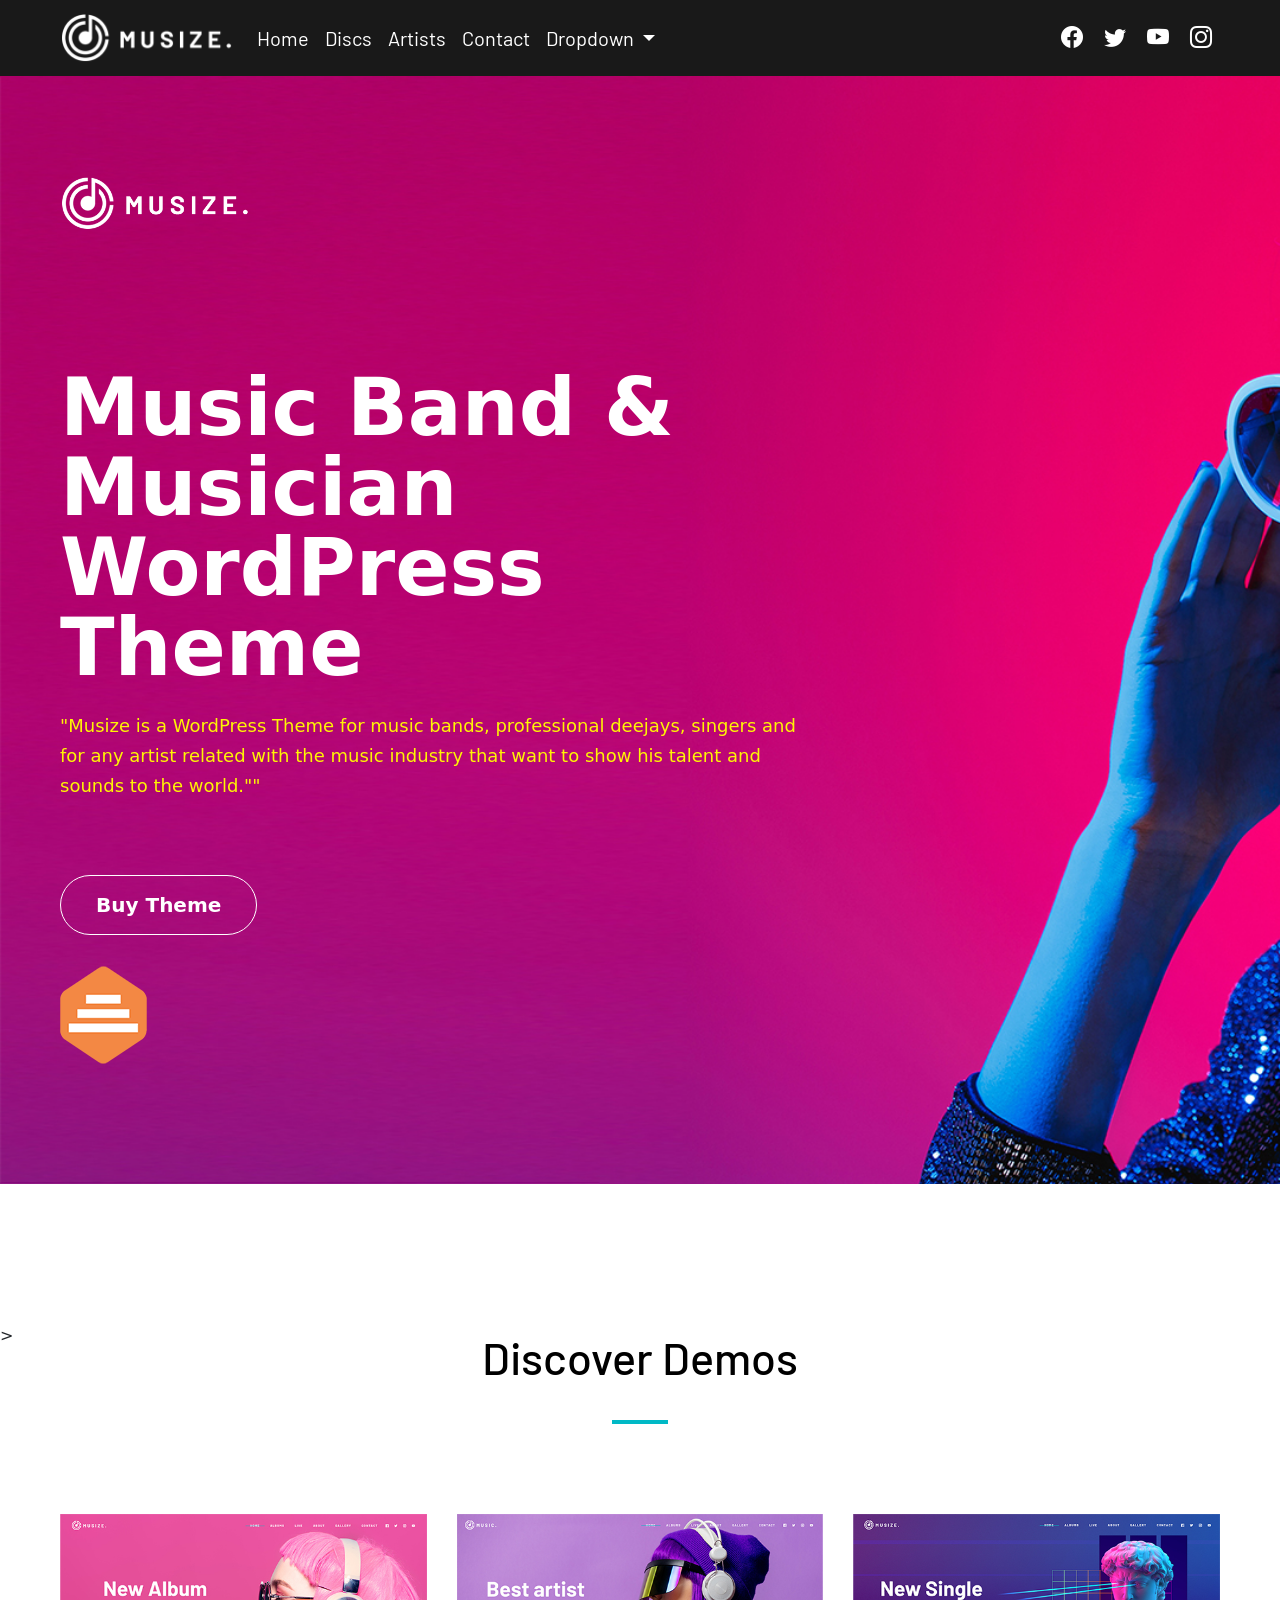
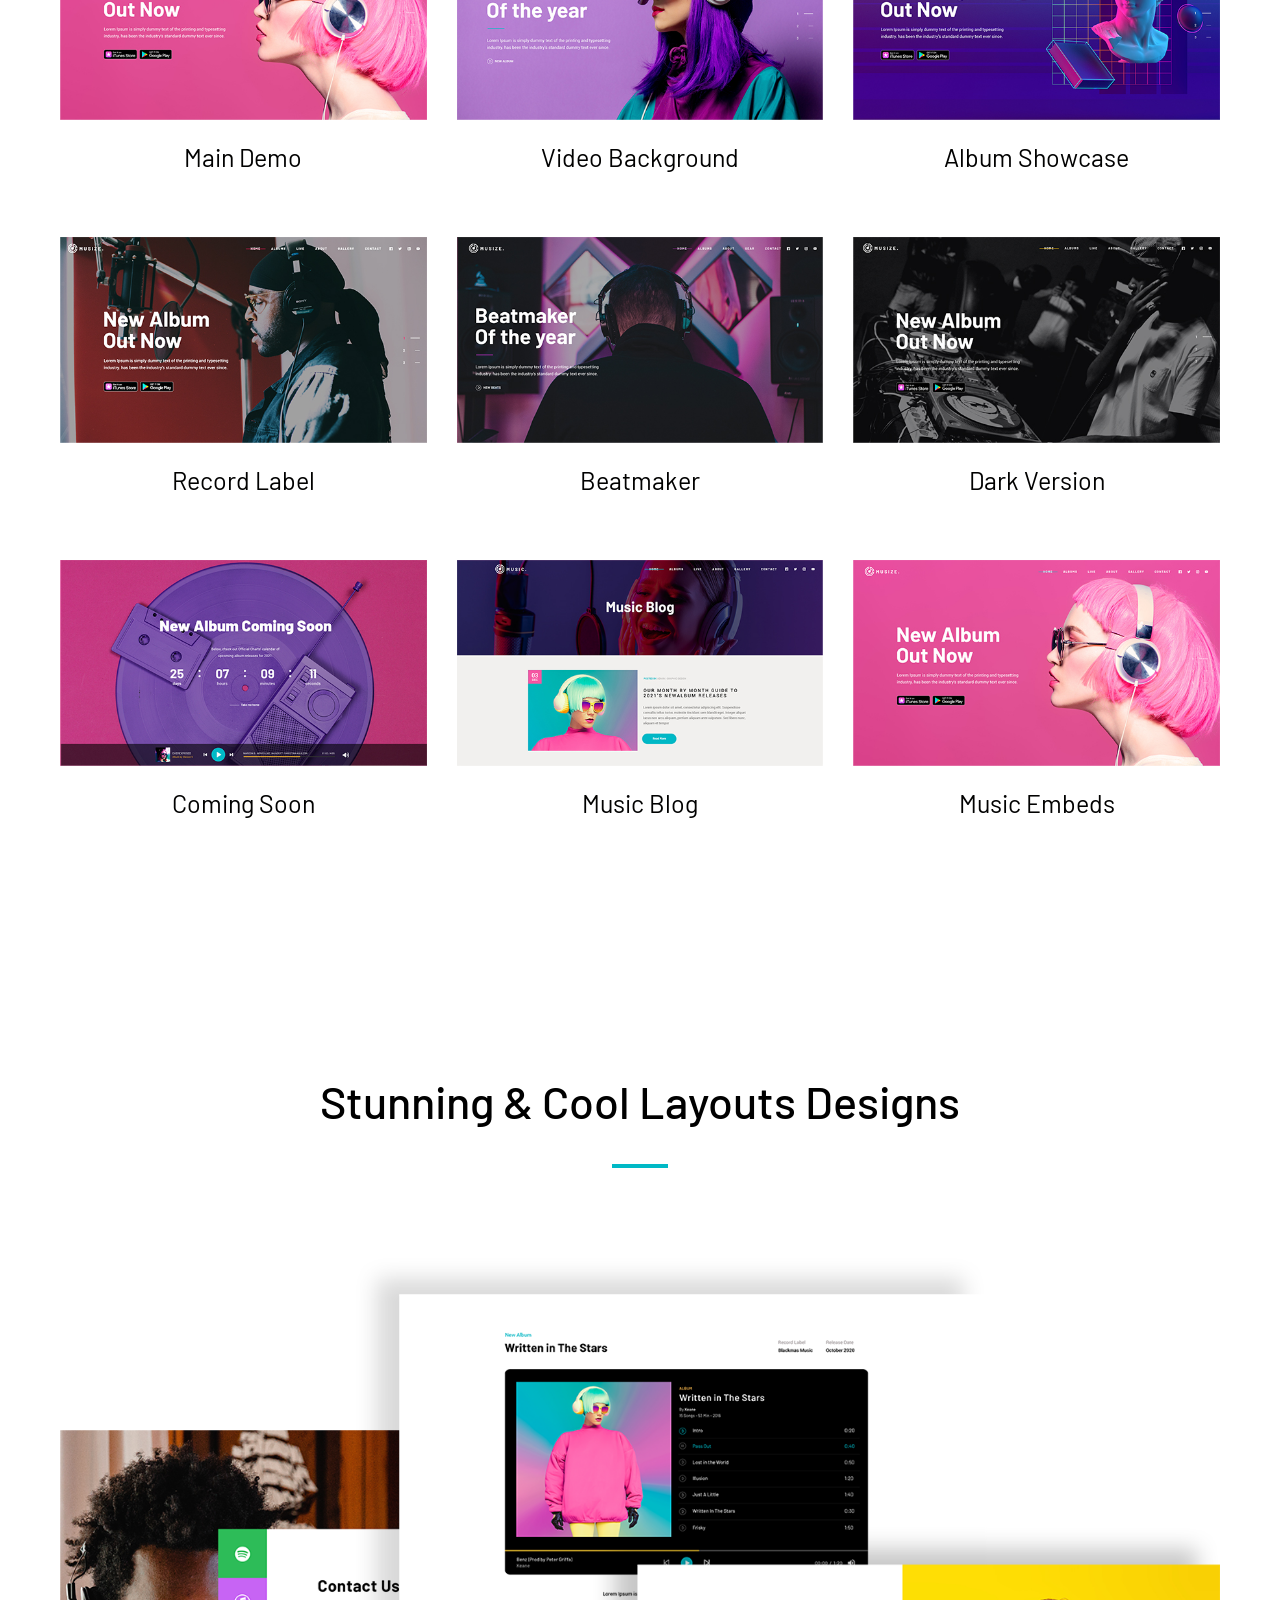
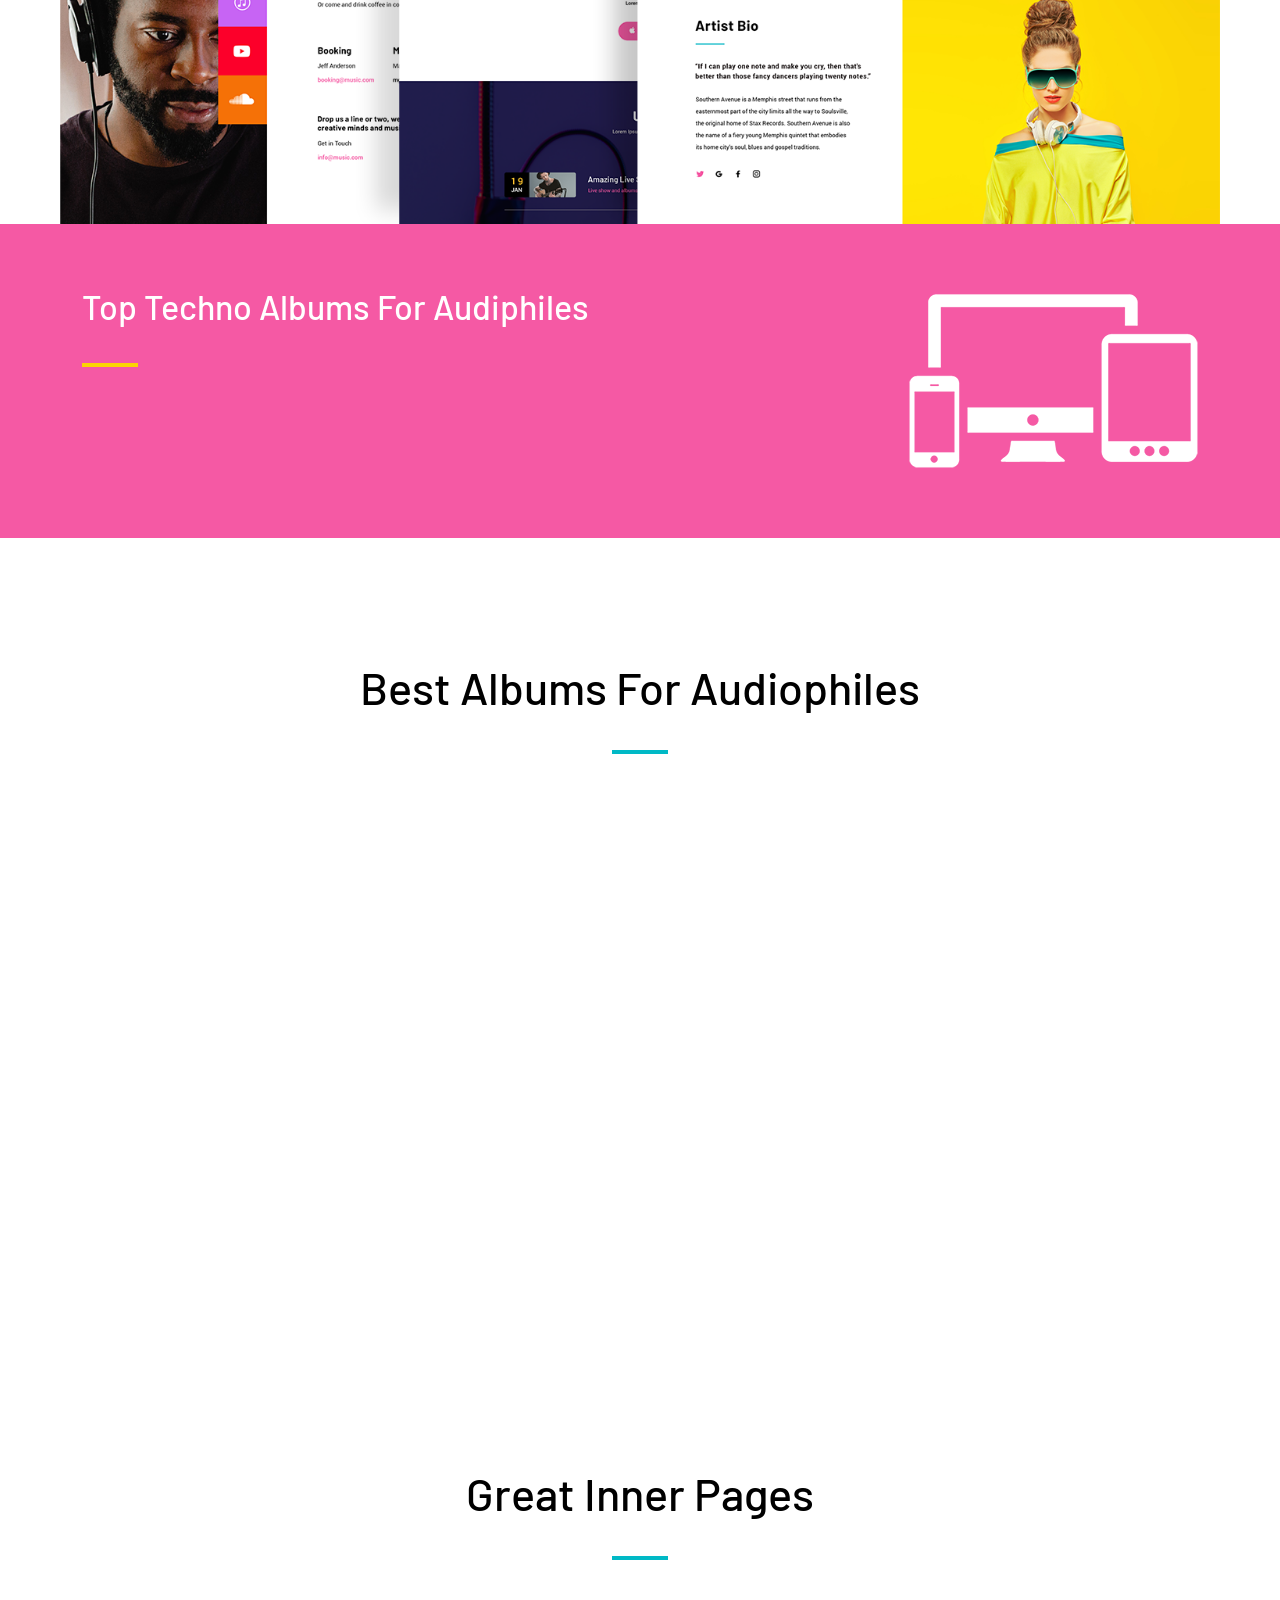
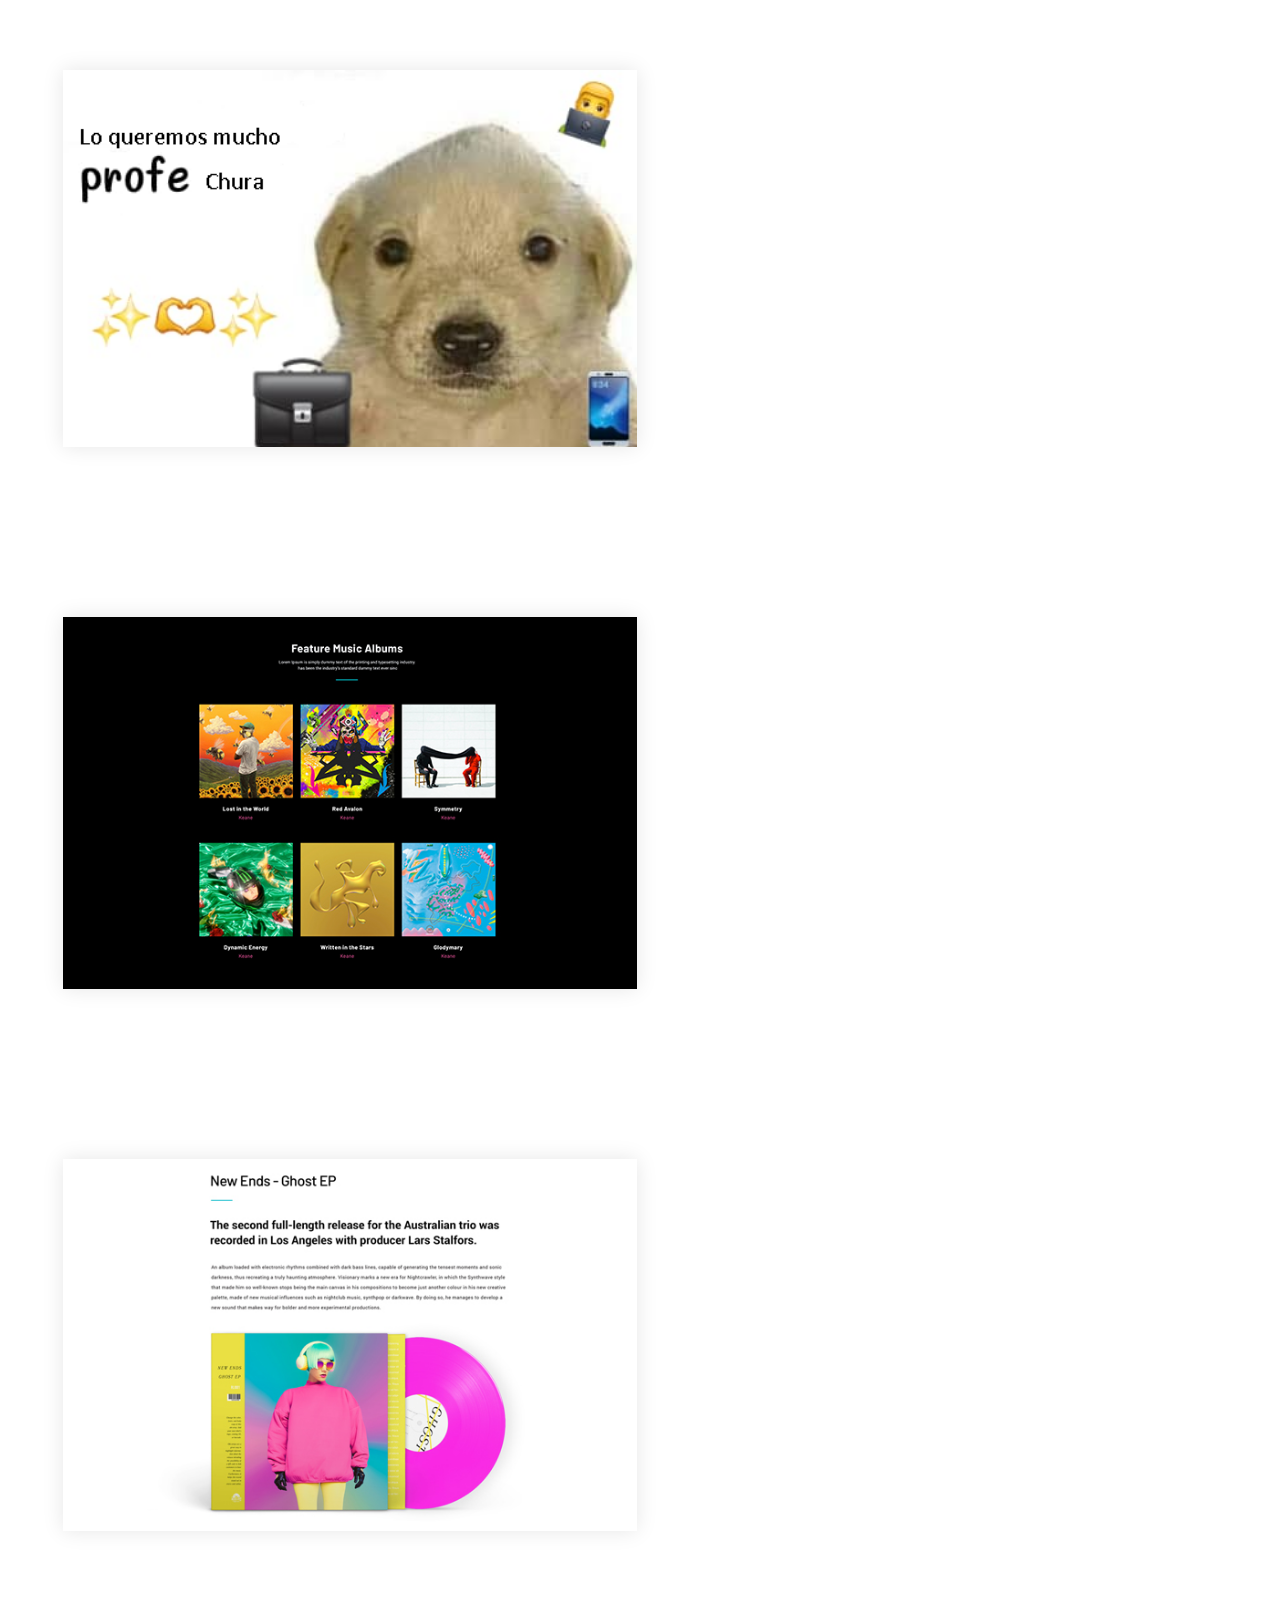
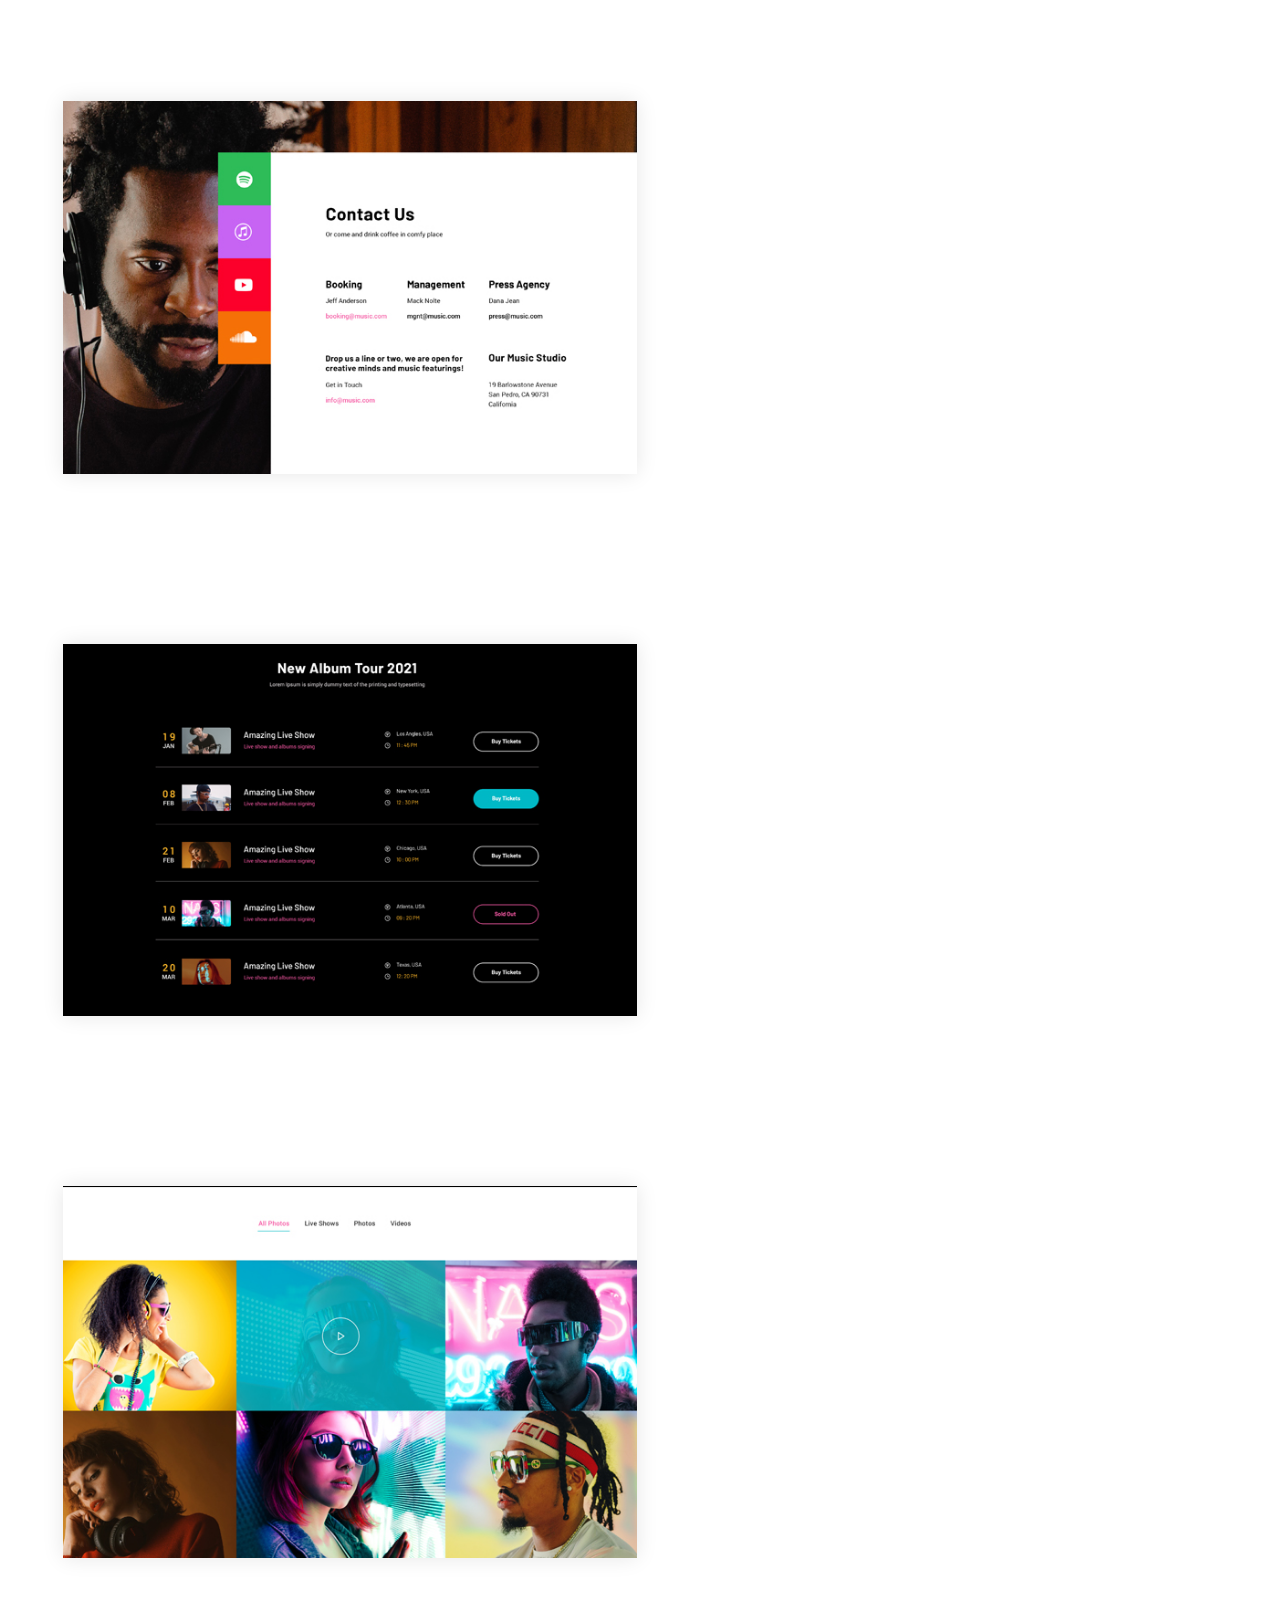
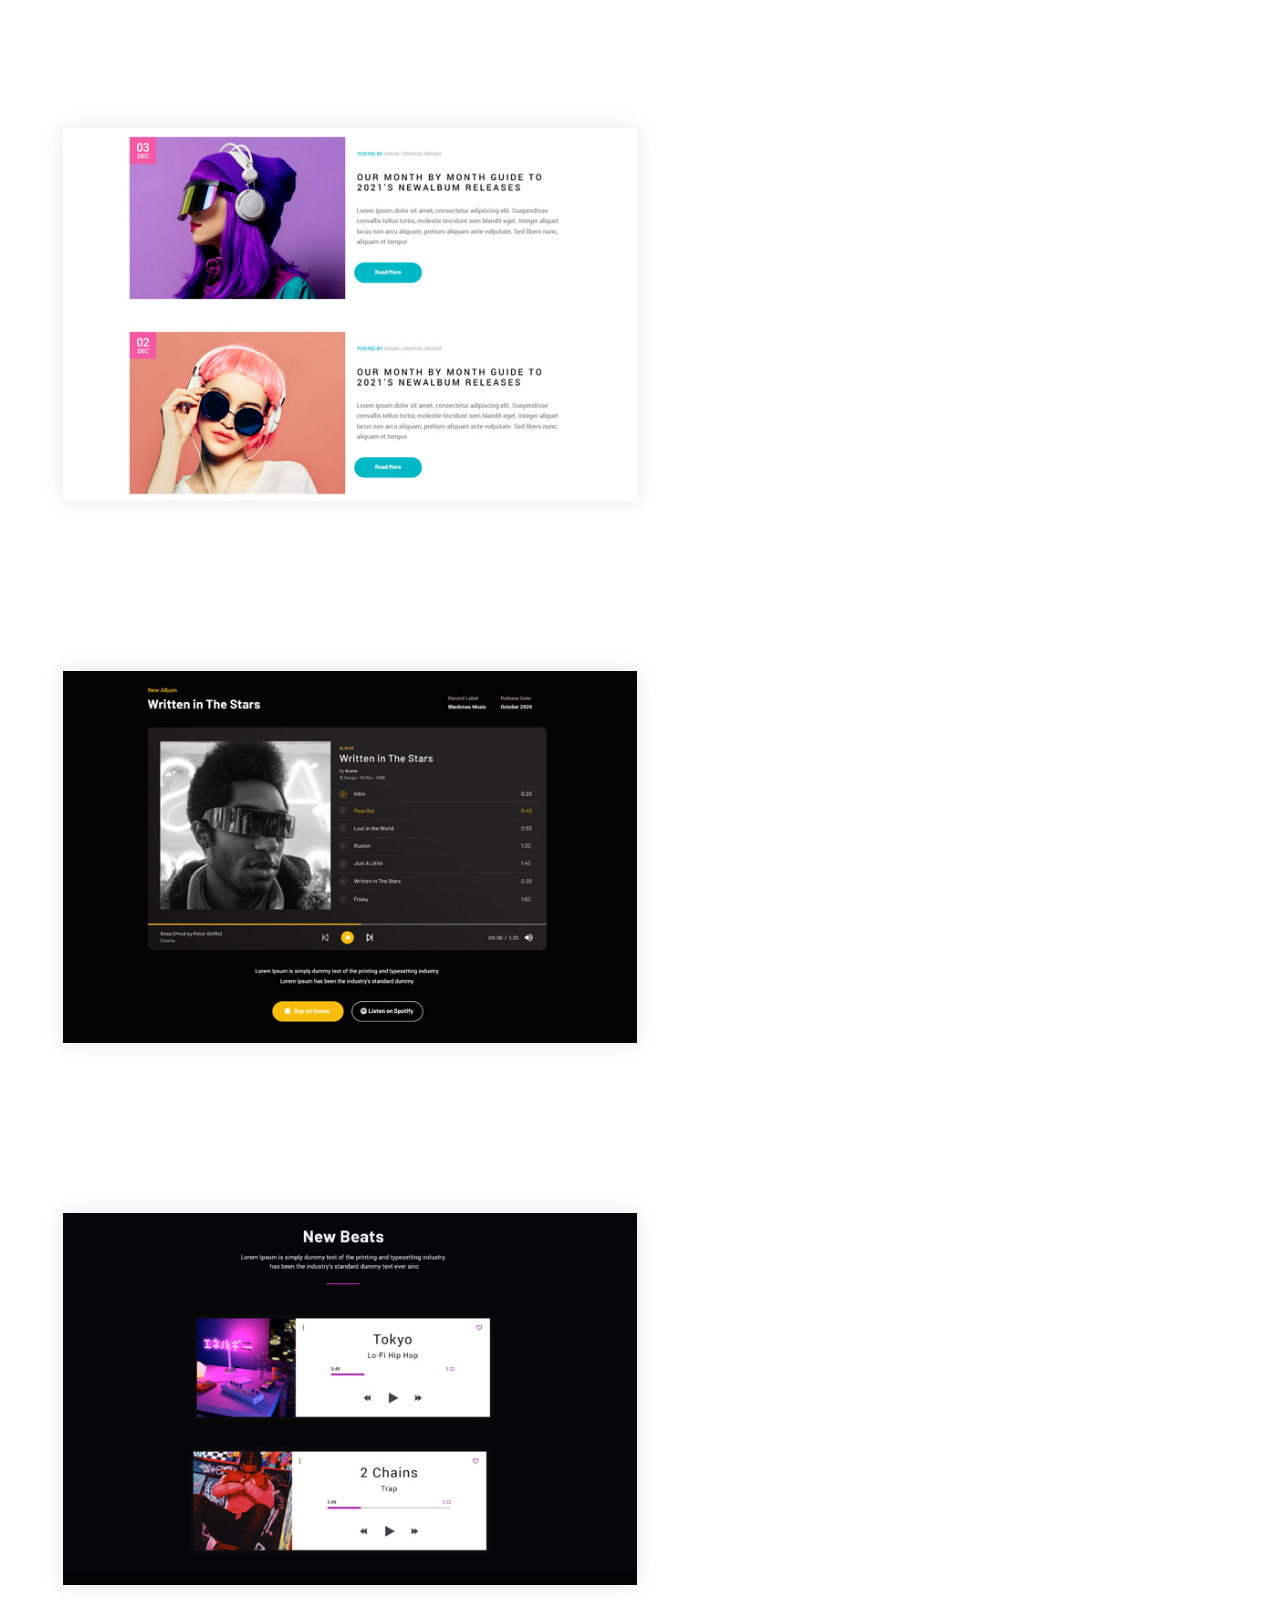
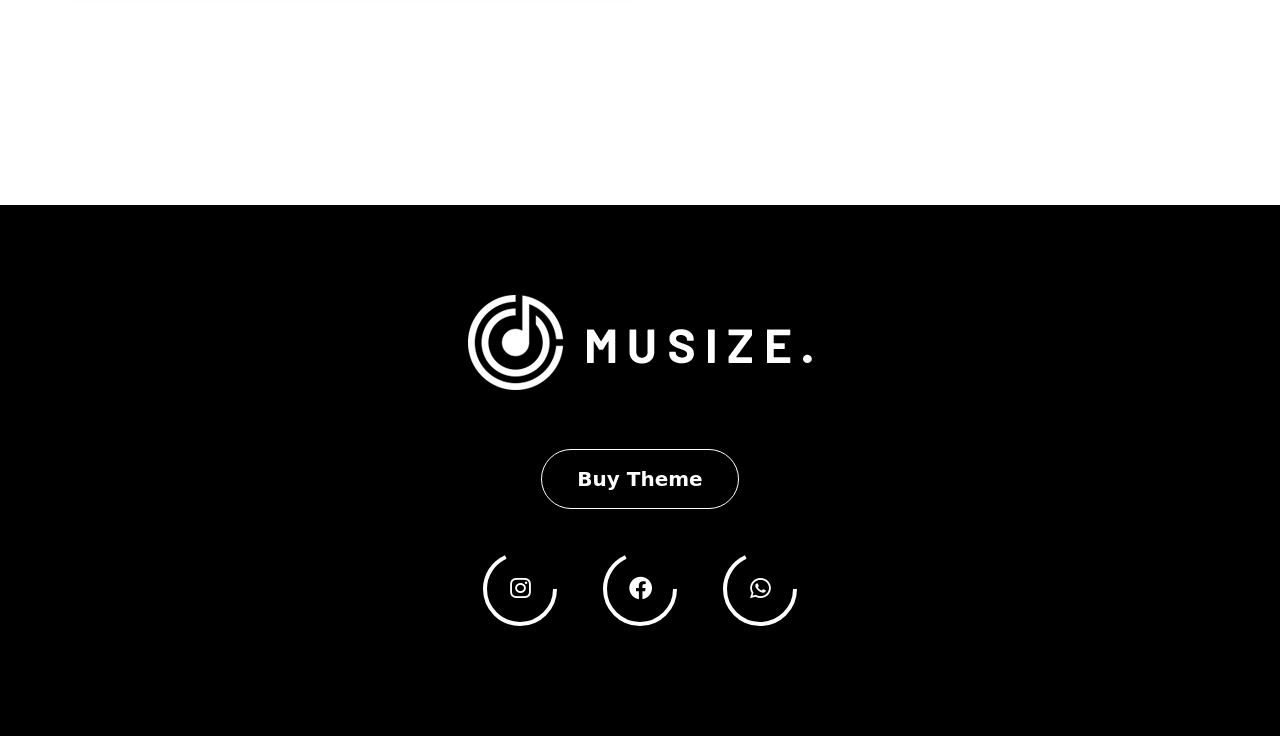
==== commit 88701a5c: "PRE-ep2" ====
--- a/index.html
+++ b/index.html
@@ -33,7 +33,18 @@
                     <a class="nav-link" aria-current="page" href="#" id="discs" urlpage="discs.html">Discs</a>
                 </li>
                 <li class="nav-item enlaces">
+                    <a class="nav-link" aria-current="page" href="#" id="artist" urlpage="songs.html">Artists</a>
+                </li>
+                <li class="nav-item enlaces">
                     <a class="nav-link" aria-current="page" href="#" id="contact" urlpage="contact.html">Contact</a>
+                </li>
+                <li class="nav-item dropdown">
+                    <a class="nav-link dropdown-toggle" href="index.html" role="button" data-bs-toggle="dropdown" aria-expanded="false">
+                        Dropdown
+                    </a>
+                    <ul class="dropdown-menu" id="menu-nav">
+
+                    </ul>
                 </li>
             </ul>
             <ul class="navbar-nav mb-2 mb-lg-0" id="redes-sociales">
@@ -60,8 +71,10 @@
 
     <body>
 
-        <div id="container"> <!-- landing-page -->
-            <div id="david"> <!-- landing-banner -->
+        <div id="container">
+            <!-- landing-page -->
+            <div id="david">
+                <!-- landing-banner -->
 
                 <div class="container-fluid" id="david-2">
                     <div class="ld-text">
@@ -99,7 +112,7 @@
 
             <!-- Cabecera -->
 
-            <section class="block">
+            <section class="block" id="discover-demos">           >
                 <div class="container-fluid">
 
                     <div class="sec-v-title text-center">
@@ -216,7 +229,7 @@
 
             <!-- REVISIÓN -------------------------------------------------------------------------------------------->
 
-            <section class="block pb-0">
+            <section class="block pb-0" id="layouts">
                 <div class="container-fluid">
                     <div class="sec-v-title text-center">
                         <h2 id="landing">Stunning &amp; Cool Layouts Designs</h2>
@@ -228,7 +241,7 @@
             </section>
 
 
-            <section class="responsive-design padded lading1">
+            <section class="responsive-design padded lading1" id="top-albums">
                 <div class="container">
                     <div class="row align-items-center">
                         <div class="col-lg-6">
@@ -245,7 +258,7 @@
                 </div>
             </section>
 
-            <section class="block" id="div-video">
+            <section class="block" id="div-video" id="best-albums">
                 <div class="container-fluid">
 
                     <div class="sec-v-title text-center" id="top-albums">
@@ -269,7 +282,7 @@
             <!-- REVISIÓN -------------------------------------------------------------------------------------------->
 
             <!--Guerson Leon (Carousel)-->
-            <section class="block">
+            <section class="block" id="great">
                 <div class="fixed-bg bg-lightt"></div>
                 <div class="container-fluid">
                     <div class="sec-v-title text-center">
@@ -359,9 +372,8 @@
 
             </section>
         </div>
-
-
 </main>
+
 <footer class="footer1">
     <div class="caja1">
         <div class="caja2">
--- a/css/style.css
+++ b/css/style.css
@@ -305,7 +305,7 @@
 }
 
 #david {
-    background-image: url(/img/img.jpg);
+    background-image: url(../img/img.jpg);
     background-repeat: no-repeat;
     background-size: cover;
     padding: 100px 0 120px;
